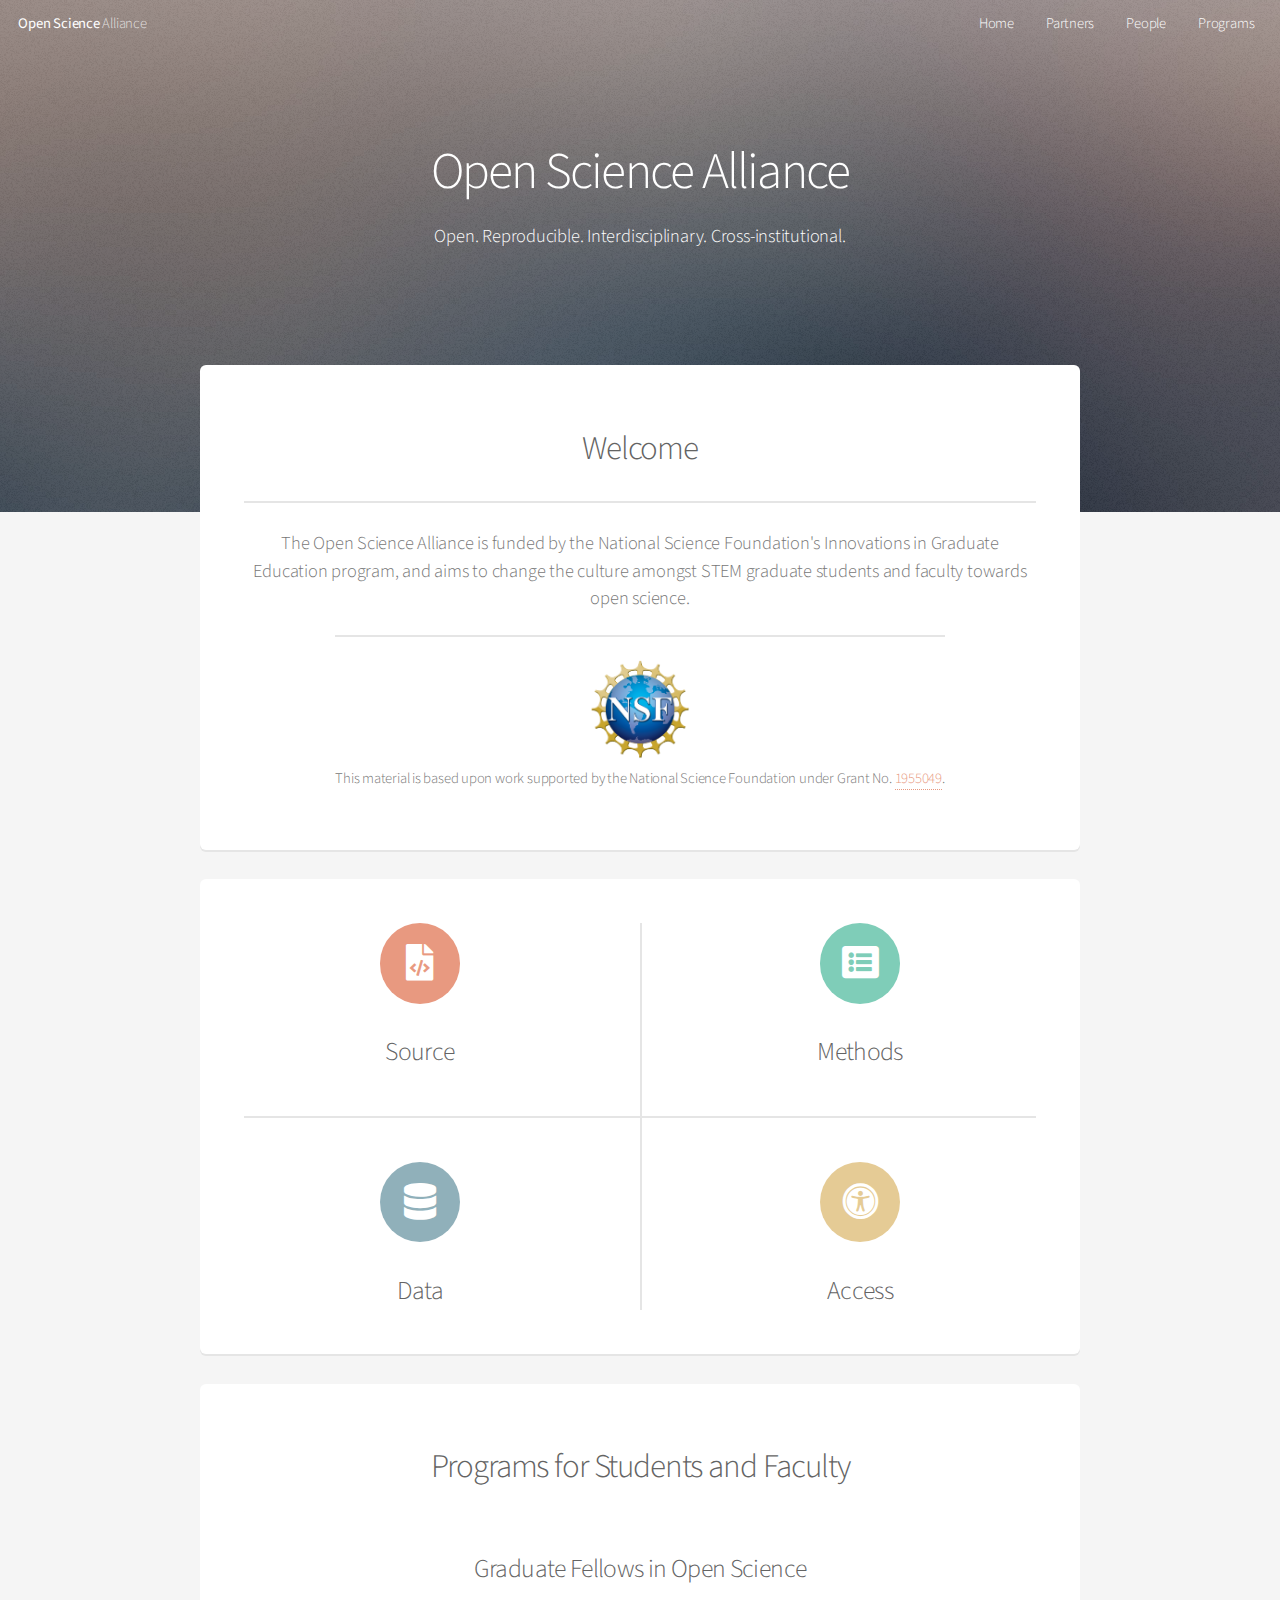
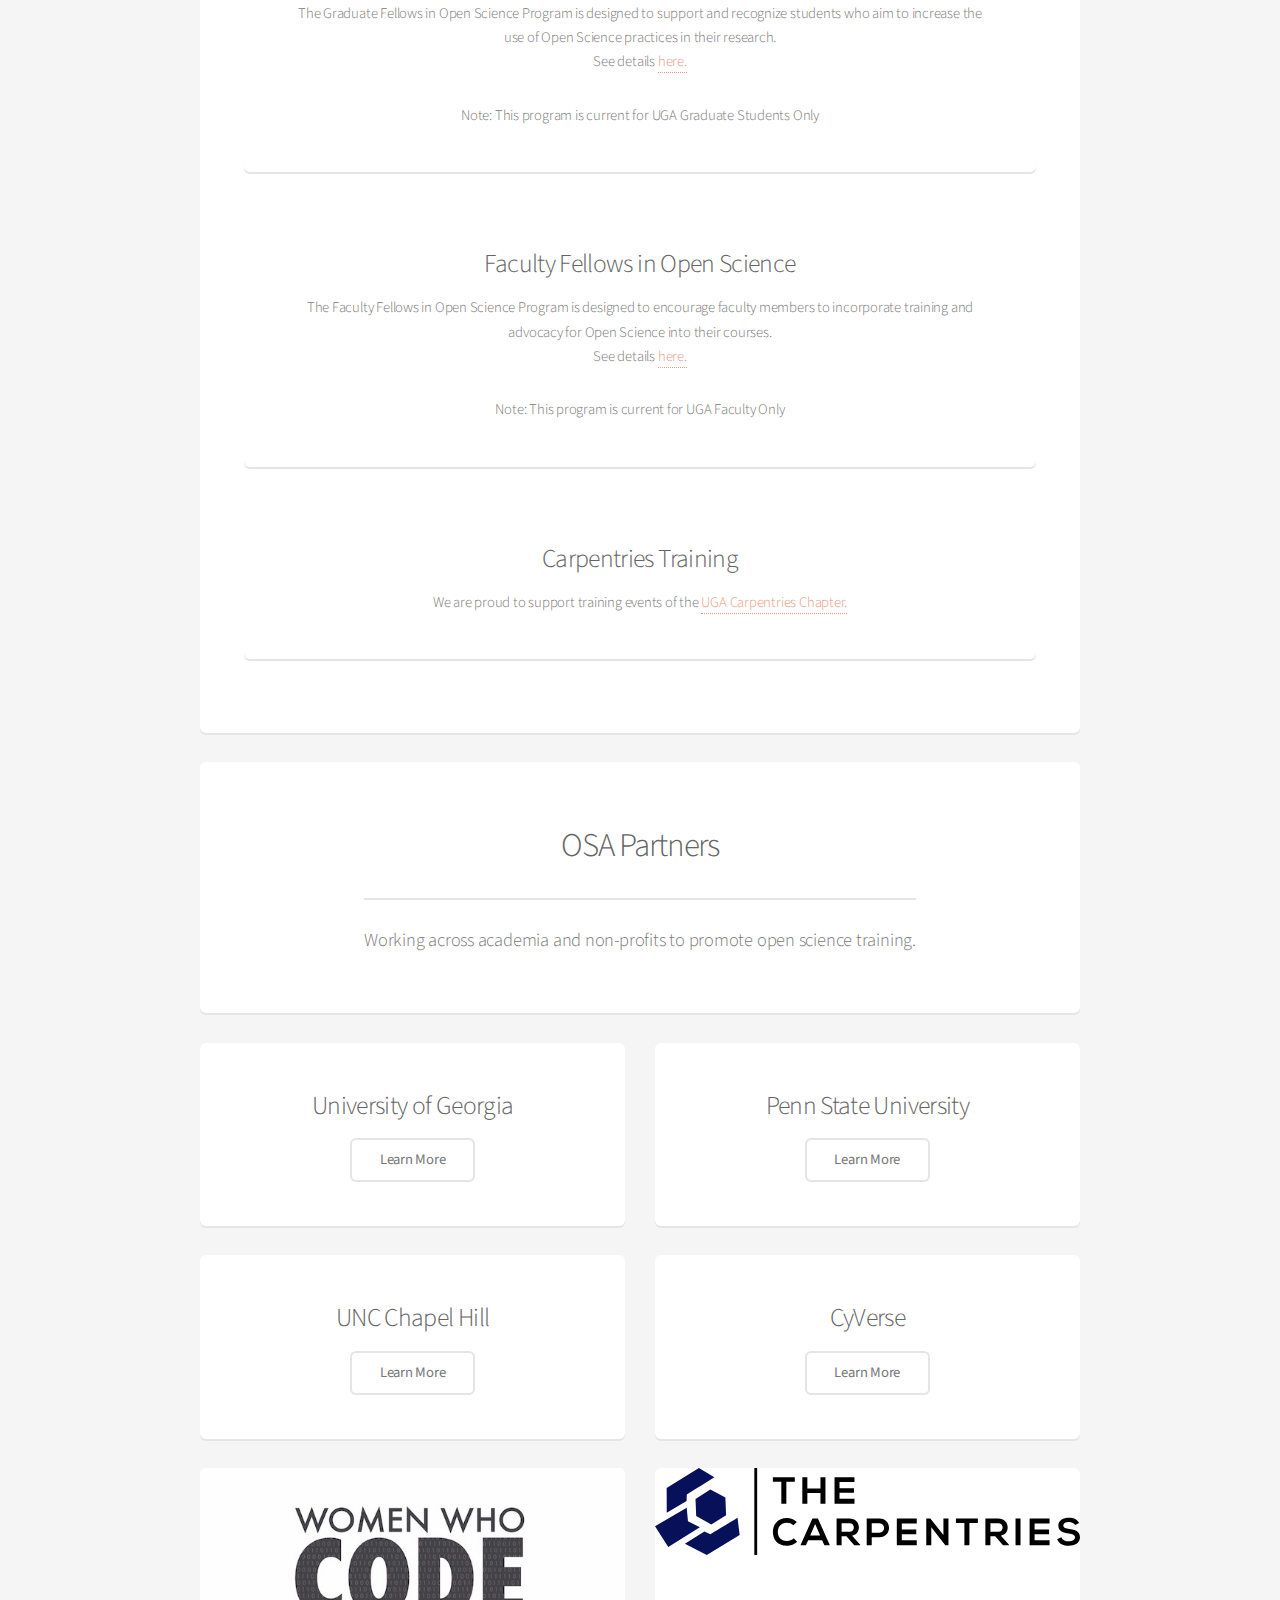
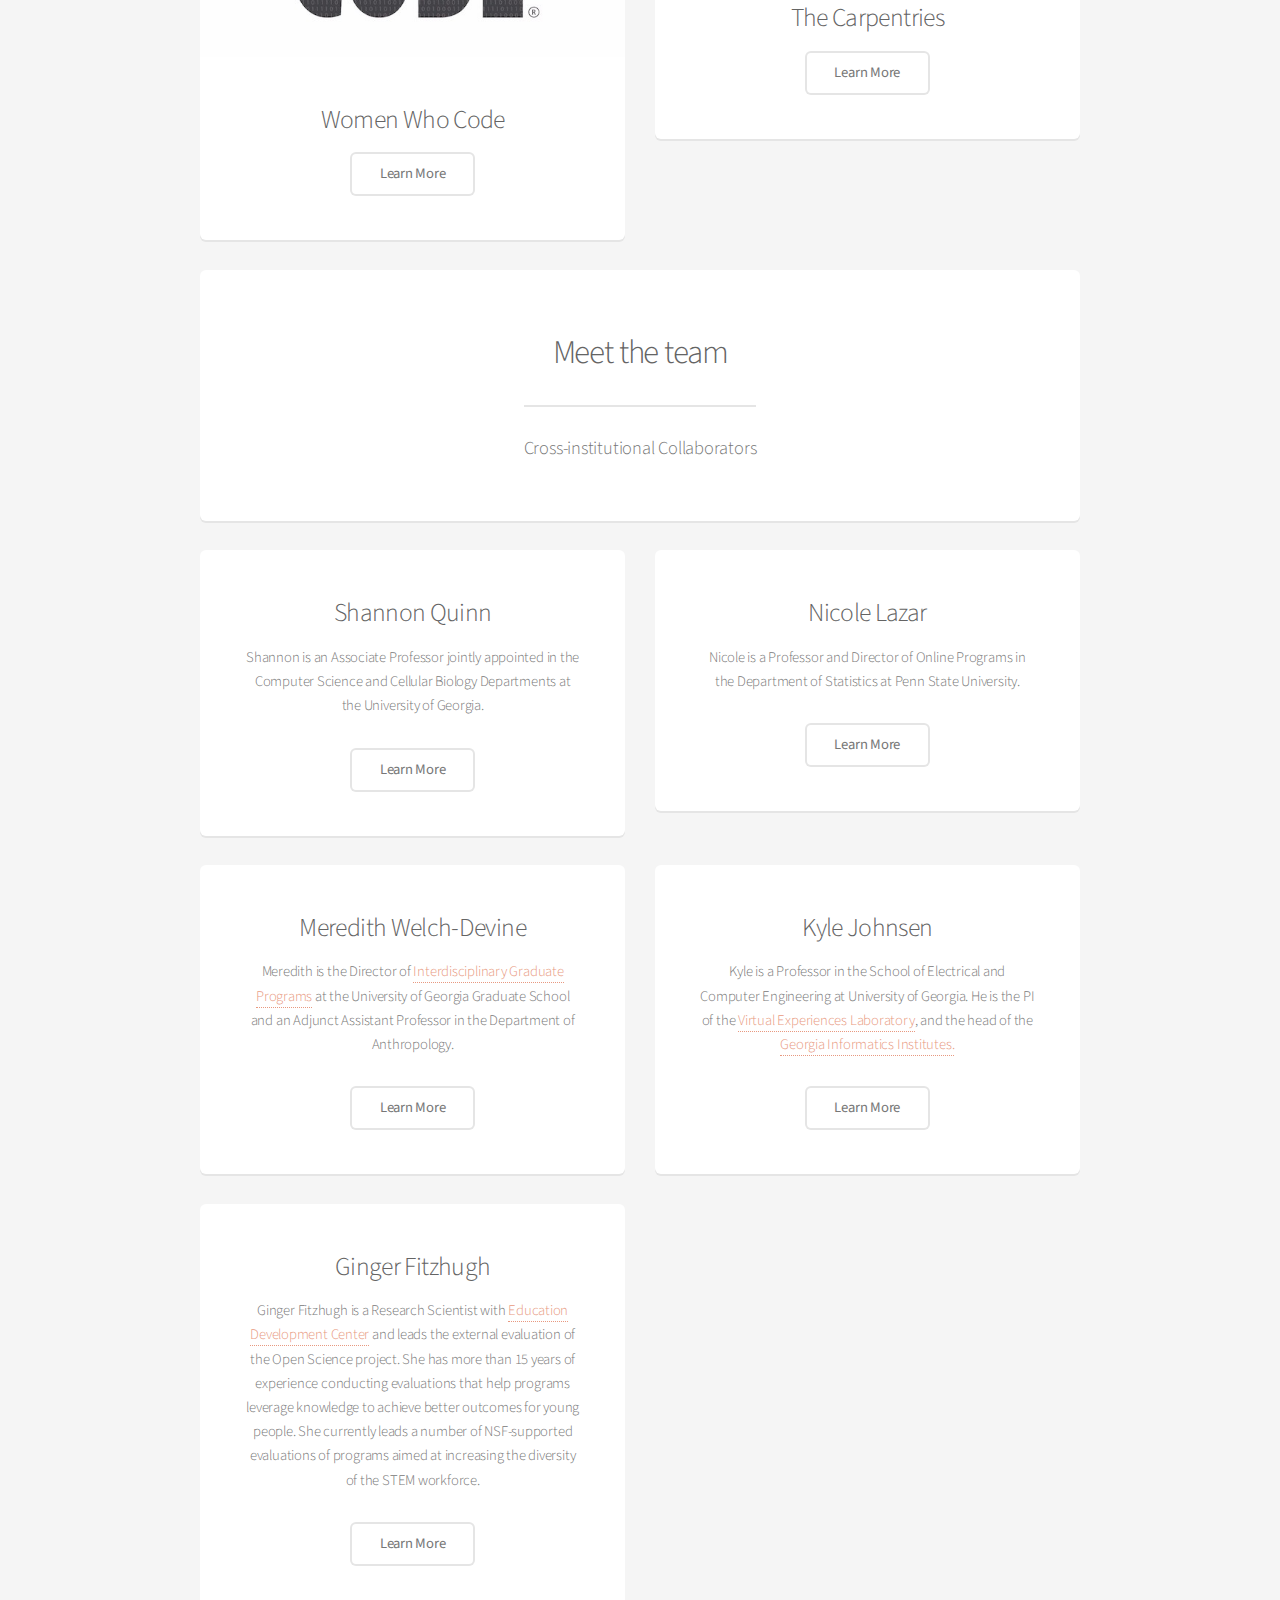
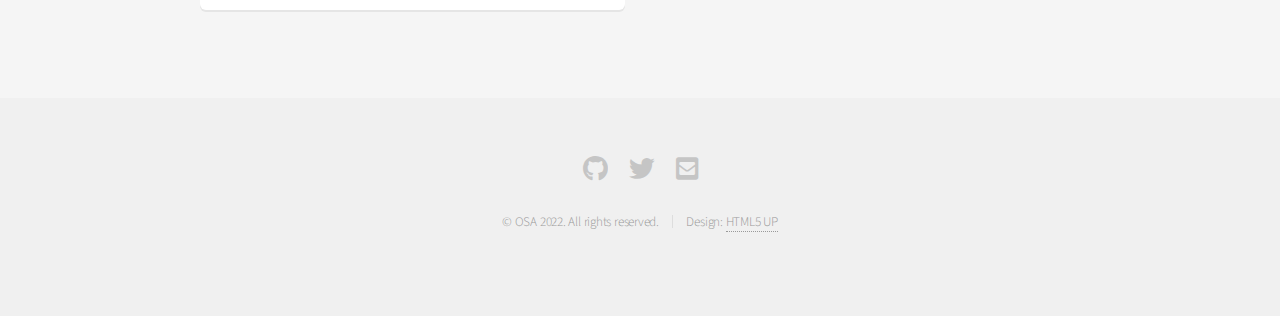
==== index.html @ 141bfe28 "updated website to make it ready for program release" ====
<!DOCTYPE HTML>
<!--
	Alpha by HTML5 UP
	html5up.net | @ajlkn
	Free for personal and commercial use under the CCA 3.0 license (html5up.net/license)
-->
<html>
	<head>
		<title>Open Science Alliance</title>
		<meta charset="utf-8" />
		<meta name="viewport" content="width=device-width, initial-scale=1, user-scalable=no" />
		<link rel="stylesheet" href="assets/css/main.css" />
	</head>
	<body class="landing is-preload">
		<div id="page-wrapper">

			<!-- Header -->
				<header id="header" class="alt">
					<h1><a href="index.html">Open Science</a> Alliance</h1>
					<nav id="nav">
						<ul>
							<li><a href="#header">Home</a></li>
							<li><a href="#partners">Partners</a></li>
							<li><a href="#people">People</a></li>
							<li><a href="#programs">Programs</a></li>
							<!--
							<li>
								<a href="#" class="icon solid fa-angle-down">Layouts</a>
								<ul>
									<li><a href="generic.html">Generic</a></li>
									<li><a href="contact.html">Contact</a></li>
									<li><a href="elements.html">Elements</a></li>
									<li>
										<a href="#">Submenu</a>
										<ul>
											<li><a href="#">Option One</a></li>
											<li><a href="#">Option Two</a></li>
											<li><a href="#">Option Three</a></li>
											<li><a href="#">Option Four</a></li>
										</ul>
									</li>
								</ul>
							</li>
							-->
							<!-- <li><a href="join-us.html" class="button">Sign Up!</a></li> -->
						</ul>
					</nav>
				</header>

			<!-- Banner -->
				<section id="banner">
					<h2>Open Science Alliance</h2>
					<p>Open. Reproducible. Interdisciplinary. Cross-institutional.</p>
					 <!-- <ul class="actions special"> -->
						<!-- <li><a href="#" class="button primary">Sign Up</a></li> -->
						<!-- <li><a href="about.html" class="button">Learn More</a></li> -->
					<!-- </ul> --> 
				</section>

			<!-- Main -->
				<section id="main" class="container">

					<section class="box special">
						<header class="major">
							<h2>Welcome
							</h2>
							<p>The Open Science Alliance is funded by the National Science Foundation's Innovations in Graduate Education program, and aims to change the culture amongst STEM graduate students and faculty towards open science.</p>
							<p><img src="images/partners/nsf.png" height="100"/><br/>This material is based upon work supported by the National Science Foundation under Grant No. <a href="https://www.nsf.gov/awardsearch/showAward?AWD_ID=1955049">1955049</a>.</p>
						</header>
						<!-- <span class="image featured"><img src="images/pic01.jpg" alt="" /></span> -->
					</section>

					<section class="box special features">
						<div class="features-row">
							<section>
								<span class="icon solid major fa-file-code accent2"></span>
								<h3>Source</h3>
								<!-- <p>Integer volutpat ante et accumsan commophasellus sed aliquam feugiat lorem aliquet ut enim rutrum phasellus iaculis accumsan dolore magna aliquam veroeros.</p> -->
							</section>
							<section>
								<span class="icon solid major fa-list-alt accent3"></span>
								<h3>Methods</h3>
								<!-- <p>Integer volutpat ante et accumsan commophasellus sed aliquam feugiat lorem aliquet ut enim rutrum phasellus iaculis accumsan dolore magna aliquam veroeros.</p> -->
							</section>
						</div>
						<div class="features-row">
							<section>
								<span class="icon solid major fa-database accent4"></span>
								<h3>Data</h3>
								<!-- <p>Integer volutpat ante et accumsan commophasellus sed aliquam feugiat lorem aliquet ut enim rutrum phasellus iaculis accumsan dolore magna aliquam veroeros.</p> -->
							</section>
							<section>
								<span class="icon solid major fa-universal-access accent5"></span>
								<h3>Access</h3>
								<!-- <p>Integer volutpat ante et accumsan commophasellus sed aliquam feugiat lorem aliquet ut enim rutrum phasellus iaculis accumsan dolore magna aliquam veroeros.</p> -->
							</section>
						</div>
					</section>

					<section id="programs" class="box special">
						<header class="major">
							<h2>Programs for Students and Faculty</h2>
							
						</header>

						<div class="row">
							<div class="col-12 col-12-narrower">
								<section class="box special">
									<h3>Graduate Fellows in Open Science</h3>
									<p>The Graduate Fellows in Open Science Program is designed to support and recognize students who aim to increase the use of Open Science practices in their research.<br>
									See details <a href="docs/grad_fellows.pdf">here.</a></p>
									<p>Note: This program is current for UGA Graduate Students Only</p>
								</section>
							</div>
							<div class="col-12 col-12-narrower">
								<section class="box special">
									<h3>Faculty Fellows in Open Science</h3>
									<p>The Faculty Fellows in Open Science Program is designed to encourage faculty members to incorporate training and advocacy for Open Science into their courses.<br>
									See details <a href="docs/faculty_fellows.pdf">here.</a></p>
									<p>Note: This program is current for UGA Faculty Only</p>
								</section>
							</div>
							<div class="col-12 col-12-narrower">
								<section class="box special">
									<h3>Carpentries Training</h3>
									<p>We are proud to support training events of the <a href="https://uga-carpentries.github.io/">UGA Carpentries Chapter.</a></p>
								</section>
							</div>
						</div>
					</section>

					

					<section id="partners" class="box special">
						<header class="major">
							<h2>OSA Partners</h2>
							<p>Working across academia and non-profits to promote open science training.</p>
						</header>
					</section>

					

					<div class="row">
						<div class="col-6 col-12-narrower">

							<section class="box special">
								<span class="image featured"><img src="images/partners/uga.jpg" alt="" /></span>
								<h3>University of Georgia</h3>
								<!-- <p>Integer volutpat ante et accumsan commophasellus sed aliquam feugiat lorem aliquet ut enim rutrum phasellus iaculis accumsan dolore magna aliquam veroeros.</p> -->
								<ul class="actions special">
									<li><a href="https://uga.edu" class="button alt">Learn More</a></li>
								</ul>
							</section>

						</div>
						<div class="col-6 col-12-narrower">

							<section class="box special">
								<span class="image featured"><img src="images/partners/psu.jpg" alt="" /></span>
								<h3>Penn State University</h3>
								<!-- <p>Integer volutpat ante et accumsan commophasellus sed aliquam feugiat lorem aliquet ut enim rutrum phasellus iaculis accumsan dolore magna aliquam veroeros.</p> -->
								<ul class="actions special">
									<li><a href="https://psu.edu" class="button alt">Learn More</a></li>
								</ul>
							</section>

						</div>
					</div>

					<div class="row">
						<div class="col-6 col-12-narrower">

							<section class="box special">
								<span class="image featured"><img src="images/partners/unc.jpg" alt="" /></span>
								<h3>UNC Chapel Hill</h3>
								<!-- <p>Integer volutpat ante et accumsan commophasellus sed aliquam feugiat lorem aliquet ut enim rutrum phasellus iaculis accumsan dolore magna aliquam veroeros.</p> -->
								<ul class="actions special">
									<li><a href="https://unc.edu" class="button alt">Learn More</a></li>
								</ul>
							</section>

						</div>
						<div class="col-6 col-12-narrower">

							<section class="box special">
								<span class="image featured"><img src="images/partners/cyverse.png" alt="" /></span>
								<h3>CyVerse</h3>
								<!-- <p>Integer volutpat ante et accumsan commophasellus sed aliquam feugiat lorem aliquet ut enim rutrum phasellus iaculis accumsan dolore magna aliquam veroeros.</p> -->
								<ul class="actions special">
									<li><a href="https://cyverse.org" class="button alt">Learn More</a></li>
								</ul>
							</section>

						</div>
					</div>

					<div class="row">
						<div class="col-6 col-12-narrower">

							<section class="box special">
								<span class="image featured"><img src="images/partners/wwc.jpg" alt="" /></span>
								<h3>Women Who Code</h3>
								<!-- <p>Integer volutpat ante et accumsan commophasellus sed aliquam feugiat lorem aliquet ut enim rutrum phasellus iaculis accumsan dolore magna aliquam veroeros.</p> -->
								<ul class="actions special">
									<li><a href="https://womenwhocode.com" class="button alt">Learn More</a></li>
								</ul>
							</section>

						</div>
						<div class="col-6 col-12-narrower">

							<section class="box special">
								<span class="image featured"><img src="images/partners/carpentries.svg" alt="" /></span>
								<h3>The Carpentries</h3>
								<!-- <p>Integer volutpat ante et accumsan commophasellus sed aliquam feugiat lorem aliquet ut enim rutrum phasellus iaculis accumsan dolore magna aliquam veroeros.</p> -->
								<ul class="actions special">
									<li><a href="https://carpentries.org" class="button alt">Learn More</a></li>
								</ul>
							</section>

						</div>
						<!-- <div class="col-6 col-12-narrower">

							<section class="box special">
								<span class="image featured"><img src="images/partners/cyverse.png" alt="" /></span>
								<h3>CyVerse</h3>
								<p>Integer volutpat ante et accumsan commophasellus sed aliquam feugiat lorem aliquet ut enim rutrum phasellus iaculis accumsan dolore magna aliquam veroeros.</p>
								<ul class="actions special">
									<li><a href="#" class="button alt">Learn More</a></li>
								</ul>
							</section>

						</div> -->
					</div>


					<section id="people" class="box special">
						<header class="major">
							<h2>Meet the team</h2>
							<p>Cross-institutional Collaborators</p>
						</header>
					</section>

					<div class="row">
						<div class="col-6 col-12-narrower">

							<section class="box special">
								<span class="image featured"><img src="images/team/shannon_quinn1.jpg" alt="" /></span>
								<h3>Shannon Quinn</h3>
								<p>Shannon is an Associate Professor jointly appointed in the Computer Science and Cellular Biology Departments at the University of Georgia.</p>
								<ul class="actions special">
									<li><a href="https://quinngroup.github.io/" class="button alt">Learn More</a></li>
								</ul>
							</section>

						</div>
						<div class="col-6 col-12-narrower">

							<section class="box special">
								<span class="image featured"><img src="images/team/nicole_lazar.jpg" alt="" /></span>
								<h3>Nicole Lazar</h3>
								<p>Nicole is a Professor and Director of Online Programs in the Department of Statistics at Penn State University.</p>
								<ul class="actions special">
									<li><a href="https://science.psu.edu/stat/people/nfl5182" class="button alt">Learn More</a></li>
								</ul>
							</section>

						</div>
					</div>
					<div class="row">
						<div class="col-6 col-12-narrower">

							<section class="box special">
								<span class="image featured"><img src="images/team/meredith_welch-devine.jpg" alt="" /></span>
								<h3>Meredith Welch-Devine</h3>
								<p>Meredith is the Director of <a href="https://grad.uga.edu/index.php/prospective-students/degree/interdisciplinary-graduate-programs/">Interdisciplinary Graduate Programs</a> at the University of Georgia Graduate School and an Adjunct Assistant Professor in the Department of Anthropology. </p>
								<ul class="actions special">
									<li><a href="http://www.meredithwelchdevine.com/" class="button alt">Learn More</a></li>
								</ul>
							</section>

						</div>
						<div class="col-6 col-12-narrower">

							<section class="box special">
								<span class="image featured"><img src="images/team/kyle_johnsen.jpg" alt="" /></span>
								<h3>Kyle Johnsen</h3>
								<p>Kyle is a Professor in the School of Electrical and Computer Engineering at University of Georgia. He is the PI of the <a href = "https://vel.engr.uga.edu">Virtual Experiences Laboratory</a>, and the head of the <a href="https://gii.uga.edu">Georgia Informatics Institutes.</a></p>
								<ul class="actions special">
									<li><a href="https://www.engineering.uga.edu/people/profile/kyle-johnsen-ph.d" class="button alt">Learn More</a></li>
								</ul>
							</section>

						</div>

					</div>
					<div class="row">
						
						<div class="col-6 col-12-narrower">

							<section class="box special">
								<span class="image featured"><img src="images/team/Ginger_Fitzhugh_2019.jpg" alt="" /></span>
								<h3>Ginger Fitzhugh</h3>
								<p>Ginger Fitzhugh is a Research Scientist with <a href ="https://www.edc.org/">Education Development Center</a> and leads the external evaluation of the Open Science project. She has more than 15 years of experience conducting evaluations that help programs leverage knowledge to achieve better outcomes for young people. She currently leads a number of NSF-supported evaluations of programs aimed at increasing the diversity of the STEM workforce. </p>
								<ul class="actions special">
									<li><a href="https://www.edc.org/staff/virginia-fitzhugh" class="button alt">Learn More</a></li>
								</ul>
							</section>

						</div>
					</div>


				</section>

			<!-- CTA -->
				<!-- <section id="cta">

					<h2>Sign up for beta access</h2>
					<p>Blandit varius ut praesent nascetur eu penatibus nisi risus faucibus nunc.</p>

					<form>
						<div class="row gtr-50 gtr-uniform">
							<div class="col-8 col-12-mobilep">
								<input type="email" name="email" id="email" placeholder="Email Address" />
							</div>
							<div class="col-4 col-12-mobilep">
								<input type="submit" value="Sign Up" class="fit" />
							</div>
						</div>
					</form>

				</section> -->

			<!-- Footer -->
				<footer id="footer">
					<ul class="icons">
						<!-- <li><a href="#" class="icon brands fa-discord"><span class="label">Discord</span></a></li> -->
						<li><a href="https://github.com/openscialliance" class="icon brands fa-github"><span class="label">Github</span></a></li>
						<li><a href="https://twitter.com/SpectralFilter" class="icon brands fa-twitter"><span class="label">Twitter</span></a></li>
						<li><a href="mailto:squinn@cs.uga.edu?Subject=OSA" class="icon solid fa-envelope-square"><span class="label">Email</span></a></li>
					</ul>
					<ul class="copyright">
						<li>&copy; OSA 2022. All rights reserved.</li><li>Design: <a href="http://html5up.net">HTML5 UP</a></li>
					</ul>
				</footer>

		</div>

		<!-- Scripts -->
			<script src="assets/js/jquery.min.js"></script>
			<script src="assets/js/jquery.dropotron.min.js"></script>
			<script src="assets/js/jquery.scrollex.min.js"></script>
			<script src="assets/js/browser.min.js"></script>
			<script src="assets/js/breakpoints.min.js"></script>
			<script src="assets/js/util.js"></script>
			<script src="assets/js/main.js"></script>

	</body>
</html>
---- assets/css/main.css ----
@import url("fontawesome-all.min.css");
@import url("https://fonts.googleapis.com/css?family=Source+Sans+Pro:300,400,300italic,400italic");

/*
	Alpha by HTML5 UP
	html5up.net | @ajlkn
	Free for personal and commercial use under the CCA 3.0 license (html5up.net/license)
*/

/* Reset */

/* Based on meyerweb.com/eric/tools/css/reset (v2.0 | 20110126 | License: public domain) */

	html, body, div, span, applet, object,
	iframe, h1, h2, h3, h4, h5, h6, p, blockquote,
	pre, a, abbr, acronym, address, big, cite,
	code, del, dfn, em, img, ins, kbd, q, s, samp,
	small, strike, strong, sub, sup, tt, var, b,
	u, i, center, dl, dt, dd, ol, ul, li, fieldset,
	form, label, legend, table, caption, tbody,
	tfoot, thead, tr, th, td, article, aside,
	canvas, details, embed, figure, figcaption,
	footer, header, hgroup, menu, nav, output, ruby,
	section, summary, time, mark, audio, video {
		margin: 0;
		padding: 0;
		border: 0;
		font-size: 100%;
		font: inherit;
		vertical-align: baseline;
	}

	article, aside, details, figcaption, figure,
	footer, header, hgroup, menu, nav, section {
		display: block;
	}

	body {
		line-height: 1;
	}

	ol, ul {
		list-style: none;
	}

	blockquote, q {
		quotes: none;
	}

		blockquote:before, blockquote:after, q:before, q:after {
			content: '';
			content: none;
		}

	table {
		border-collapse: collapse;
		border-spacing: 0;
	}

	body {
		-webkit-text-size-adjust: none;
	}

	mark {
		background-color: transparent;
		color: inherit;
	}

	input::-moz-focus-inner {
		border: 0;
		padding: 0;
	}

	input, select, textarea {
		-moz-appearance: none;
		-webkit-appearance: none;
		-ms-appearance: none;
		appearance: none;
	}

/* Basic */

	@-ms-viewport {
		width: device-width;
	}

	body {
		-ms-overflow-style: scrollbar;
	}

	@media screen and (max-width: 480px) {

		html, body {
			min-width: 320px;
		}

	}

	html {
		box-sizing: border-box;
	}

	*, *:before, *:after {
		box-sizing: inherit;
	}

	body {
		background: #f5f5f5;
	}

	body, input, select, textarea {
		color: #777;
		font-family: "Source Sans Pro", sans-serif;
		font-size: 16pt;
		font-weight: 300;
		line-height: 1.65em;
		letter-spacing: -0.015em;
	}

	a {
		-moz-transition: color 0.2s ease-in-out, border-bottom-color 0.2s ease-in-out;
		-webkit-transition: color 0.2s ease-in-out, border-bottom-color 0.2s ease-in-out;
		-ms-transition: color 0.2s ease-in-out, border-bottom-color 0.2s ease-in-out;
		transition: color 0.2s ease-in-out, border-bottom-color 0.2s ease-in-out;
		border-bottom: dotted 1px;
		color: #e89980;
		text-decoration: none;
	}

		a:hover {
			border-bottom-color: transparent;
		}

	strong, b {
		color: #646464;
		font-weight: 400;
	}

	em, i {
		font-style: italic;
	}

	p {
		margin: 0 0 2em 0;
	}

	h1, h2, h3, h4, h5, h6 {
		color: #646464;
		font-weight: 300;
		line-height: 1em;
		margin: 0 0 0.5em 0;
	}

		h1 a, h2 a, h3 a, h4 a, h5 a, h6 a {
			color: inherit;
			text-decoration: none;
		}

	h2 {
		font-size: 2.25em;
		line-height: 1.5em;
		letter-spacing: -0.035em;
	}

	h3 {
		font-size: 1.75em;
		line-height: 1.5em;
		letter-spacing: -0.025em;
	}

	h4 {
		font-size: 1.1em;
		line-height: 1.5em;
		letter-spacing: 0;
	}

	h5 {
		font-size: 0.9em;
		line-height: 1.5em;
		letter-spacing: 0;
	}

	h6 {
		font-size: 0.7em;
		line-height: 1.5em;
		letter-spacing: 0;
	}

	sub {
		font-size: 0.8em;
		position: relative;
		top: 0.5em;
	}

	sup {
		font-size: 0.8em;
		position: relative;
		top: -0.5em;
	}

	hr {
		border: 0;
		border-bottom: solid 2px #e5e5e5;
		margin: 2em 0;
	}

		hr.major {
			margin: 3em 0;
		}

	blockquote {
		border-left: solid 4px #e5e5e5;
		font-style: italic;
		margin: 0 0 2em 0;
		padding: 0.5em 0 0.5em 2em;
	}

	pre {
		-webkit-overflow-scrolling: touch;
		background: #f8f8f8;
		border-radius: 6px;
		border: solid 1px #e5e5e5;
		font-family: monospace;
		font-size: 0.9em;
		line-height: 1.75em;
		margin: 0 0 2em 0;
		overflow-x: auto;
		padding: 1em 1.5em;
	}

	code {
		background: #f8f8f8;
		border-radius: 6px;
		border: solid 1px #e5e5e5;
		font-family: monospace;
		font-size: 0.9em;
		margin: 0 0.25em;
		padding: 0.25em 0.65em;
	}

	.align-left {
		text-align: left;
	}

	.align-center {
		text-align: center;
	}

	.align-right {
		text-align: right;
	}

/* Row */

	.row {
		display: flex;
		flex-wrap: wrap;
		box-sizing: border-box;
		align-items: stretch;
	}

		.row > * {
			box-sizing: border-box;
		}

		.row.gtr-uniform > * > :last-child {
			margin-bottom: 0;
		}

		.row.aln-left {
			justify-content: flex-start;
		}

		.row.aln-center {
			justify-content: center;
		}

		.row.aln-right {
			justify-content: flex-end;
		}

		.row.aln-top {
			align-items: flex-start;
		}

		.row.aln-middle {
			align-items: center;
		}

		.row.aln-bottom {
			align-items: flex-end;
		}

		.row > .imp {
			order: -1;
		}

		.row > .col-1 {
			width: 8.33333%;
		}

		.row > .off-1 {
			margin-left: 8.33333%;
		}

		.row > .col-2 {
			width: 16.66667%;
		}

		.row > .off-2 {
			margin-left: 16.66667%;
		}

		.row > .col-3 {
			width: 25%;
		}

		.row > .off-3 {
			margin-left: 25%;
		}

		.row > .col-4 {
			width: 33.33333%;
		}

		.row > .off-4 {
			margin-left: 33.33333%;
		}

		.row > .col-5 {
			width: 41.66667%;
		}

		.row > .off-5 {
			margin-left: 41.66667%;
		}

		.row > .col-6 {
			width: 50%;
		}

		.row > .off-6 {
			margin-left: 50%;
		}

		.row > .col-7 {
			width: 58.33333%;
		}

		.row > .off-7 {
			margin-left: 58.33333%;
		}

		.row > .col-8 {
			width: 66.66667%;
		}

		.row > .off-8 {
			margin-left: 66.66667%;
		}

		.row > .col-9 {
			width: 75%;
		}

		.row > .off-9 {
			margin-left: 75%;
		}

		.row > .col-10 {
			width: 83.33333%;
		}

		.row > .off-10 {
			margin-left: 83.33333%;
		}

		.row > .col-11 {
			width: 91.66667%;
		}

		.row > .off-11 {
			margin-left: 91.66667%;
		}

		.row > .col-12 {
			width: 100%;
		}

		.row > .off-12 {
			margin-left: 100%;
		}

		.row.gtr-0 {
			margin-top: 0;
			margin-left: 0em;
		}

			.row.gtr-0 > * {
				padding: 0 0 0 0em;
			}

			.row.gtr-0.gtr-uniform {
				margin-top: 0em;
			}

				.row.gtr-0.gtr-uniform > * {
					padding-top: 0em;
				}

		.row.gtr-25 {
			margin-top: 0;
			margin-left: -0.5em;
		}

			.row.gtr-25 > * {
				padding: 0 0 0 0.5em;
			}

			.row.gtr-25.gtr-uniform {
				margin-top: -0.5em;
			}

				.row.gtr-25.gtr-uniform > * {
					padding-top: 0.5em;
				}

		.row.gtr-50 {
			margin-top: 0;
			margin-left: -1em;
		}

			.row.gtr-50 > * {
				padding: 0 0 0 1em;
			}

			.row.gtr-50.gtr-uniform {
				margin-top: -1em;
			}

				.row.gtr-50.gtr-uniform > * {
					padding-top: 1em;
				}

		.row {
			margin-top: 0;
			margin-left: -2em;
		}

			.row > * {
				padding: 0 0 0 2em;
			}

			.row.gtr-uniform {
				margin-top: -2em;
			}

				.row.gtr-uniform > * {
					padding-top: 2em;
				}

		.row.gtr-150 {
			margin-top: 0;
			margin-left: -3em;
		}

			.row.gtr-150 > * {
				padding: 0 0 0 3em;
			}

			.row.gtr-150.gtr-uniform {
				margin-top: -3em;
			}

				.row.gtr-150.gtr-uniform > * {
					padding-top: 3em;
				}

		.row.gtr-200 {
			margin-top: 0;
			margin-left: -4em;
		}

			.row.gtr-200 > * {
				padding: 0 0 0 4em;
			}

			.row.gtr-200.gtr-uniform {
				margin-top: -4em;
			}

				.row.gtr-200.gtr-uniform > * {
					padding-top: 4em;
				}

		@media screen and (max-width: 1680px) {

			.row {
				display: flex;
				flex-wrap: wrap;
				box-sizing: border-box;
				align-items: stretch;
			}

				.row > * {
					box-sizing: border-box;
				}

				.row.gtr-uniform > * > :last-child {
					margin-bottom: 0;
				}

				.row.aln-left {
					justify-content: flex-start;
				}

				.row.aln-center {
					justify-content: center;
				}

				.row.aln-right {
					justify-content: flex-end;
				}

				.row.aln-top {
					align-items: flex-start;
				}

				.row.aln-middle {
					align-items: center;
				}

				.row.aln-bottom {
					align-items: flex-end;
				}

				.row > .imp-wide {
					order: -1;
				}

				.row > .col-1-wide {
					width: 8.33333%;
				}

				.row > .off-1-wide {
					margin-left: 8.33333%;
				}

				.row > .col-2-wide {
					width: 16.66667%;
				}

				.row > .off-2-wide {
					margin-left: 16.66667%;
				}

				.row > .col-3-wide {
					width: 25%;
				}

				.row > .off-3-wide {
					margin-left: 25%;
				}

				.row > .col-4-wide {
					width: 33.33333%;
				}

				.row > .off-4-wide {
					margin-left: 33.33333%;
				}

				.row > .col-5-wide {
					width: 41.66667%;
				}

				.row > .off-5-wide {
					margin-left: 41.66667%;
				}

				.row > .col-6-wide {
					width: 50%;
				}

				.row > .off-6-wide {
					margin-left: 50%;
				}

				.row > .col-7-wide {
					width: 58.33333%;
				}

				.row > .off-7-wide {
					margin-left: 58.33333%;
				}

				.row > .col-8-wide {
					width: 66.66667%;
				}

				.row > .off-8-wide {
					margin-left: 66.66667%;
				}

				.row > .col-9-wide {
					width: 75%;
				}

				.row > .off-9-wide {
					margin-left: 75%;
				}

				.row > .col-10-wide {
					width: 83.33333%;
				}

				.row > .off-10-wide {
					margin-left: 83.33333%;
				}

				.row > .col-11-wide {
					width: 91.66667%;
				}

				.row > .off-11-wide {
					margin-left: 91.66667%;
				}

				.row > .col-12-wide {
					width: 100%;
				}

				.row > .off-12-wide {
					margin-left: 100%;
				}

				.row.gtr-0 {
					margin-top: 0;
					margin-left: 0em;
				}

					.row.gtr-0 > * {
						padding: 0 0 0 0em;
					}

					.row.gtr-0.gtr-uniform {
						margin-top: 0em;
					}

						.row.gtr-0.gtr-uniform > * {
							padding-top: 0em;
						}

				.row.gtr-25 {
					margin-top: 0;
					margin-left: -0.5em;
				}

					.row.gtr-25 > * {
						padding: 0 0 0 0.5em;
					}

					.row.gtr-25.gtr-uniform {
						margin-top: -0.5em;
					}

						.row.gtr-25.gtr-uniform > * {
							padding-top: 0.5em;
						}

				.row.gtr-50 {
					margin-top: 0;
					margin-left: -1em;
				}

					.row.gtr-50 > * {
						padding: 0 0 0 1em;
					}

					.row.gtr-50.gtr-uniform {
						margin-top: -1em;
					}

						.row.gtr-50.gtr-uniform > * {
							padding-top: 1em;
						}

				.row {
					margin-top: 0;
					margin-left: -2em;
				}

					.row > * {
						padding: 0 0 0 2em;
					}

					.row.gtr-uniform {
						margin-top: -2em;
					}

						.row.gtr-uniform > * {
							padding-top: 2em;
						}

				.row.gtr-150 {
					margin-top: 0;
					margin-left: -3em;
				}

					.row.gtr-150 > * {
						padding: 0 0 0 3em;
					}

					.row.gtr-150.gtr-uniform {
						margin-top: -3em;
					}

						.row.gtr-150.gtr-uniform > * {
							padding-top: 3em;
						}

				.row.gtr-200 {
					margin-top: 0;
					margin-left: -4em;
				}

					.row.gtr-200 > * {
						padding: 0 0 0 4em;
					}

					.row.gtr-200.gtr-uniform {
						margin-top: -4em;
					}

						.row.gtr-200.gtr-uniform > * {
							padding-top: 4em;
						}

		}

		@media screen and (max-width: 1280px) {

			.row {
				display: flex;
				flex-wrap: wrap;
				box-sizing: border-box;
				align-items: stretch;
			}

				.row > * {
					box-sizing: border-box;
				}

				.row.gtr-uniform > * > :last-child {
					margin-bottom: 0;
				}

				.row.aln-left {
					justify-content: flex-start;
				}

				.row.aln-center {
					justify-content: center;
				}

				.row.aln-right {
					justify-content: flex-end;
				}

				.row.aln-top {
					align-items: flex-start;
				}

				.row.aln-middle {
					align-items: center;
				}

				.row.aln-bottom {
					align-items: flex-end;
				}

				.row > .imp-normal {
					order: -1;
				}

				.row > .col-1-normal {
					width: 8.33333%;
				}

				.row > .off-1-normal {
					margin-left: 8.33333%;
				}

				.row > .col-2-normal {
					width: 16.66667%;
				}

				.row > .off-2-normal {
					margin-left: 16.66667%;
				}

				.row > .col-3-normal {
					width: 25%;
				}

				.row > .off-3-normal {
					margin-left: 25%;
				}

				.row > .col-4-normal {
					width: 33.33333%;
				}

				.row > .off-4-normal {
					margin-left: 33.33333%;
				}

				.row > .col-5-normal {
					width: 41.66667%;
				}

				.row > .off-5-normal {
					margin-left: 41.66667%;
				}

				.row > .col-6-normal {
					width: 50%;
				}

				.row > .off-6-normal {
					margin-left: 50%;
				}

				.row > .col-7-normal {
					width: 58.33333%;
				}

				.row > .off-7-normal {
					margin-left: 58.33333%;
				}

				.row > .col-8-normal {
					width: 66.66667%;
				}

				.row > .off-8-normal {
					margin-left: 66.66667%;
				}

				.row > .col-9-normal {
					width: 75%;
				}

				.row > .off-9-normal {
					margin-left: 75%;
				}

				.row > .col-10-normal {
					width: 83.33333%;
				}

				.row > .off-10-normal {
					margin-left: 83.33333%;
				}

				.row > .col-11-normal {
					width: 91.66667%;
				}

				.row > .off-11-normal {
					margin-left: 91.66667%;
				}

				.row > .col-12-normal {
					width: 100%;
				}

				.row > .off-12-normal {
					margin-left: 100%;
				}

				.row.gtr-0 {
					margin-top: 0;
					margin-left: 0em;
				}

					.row.gtr-0 > * {
						padding: 0 0 0 0em;
					}

					.row.gtr-0.gtr-uniform {
						margin-top: 0em;
					}

						.row.gtr-0.gtr-uniform > * {
							padding-top: 0em;
						}

				.row.gtr-25 {
					margin-top: 0;
					margin-left: -0.5em;
				}

					.row.gtr-25 > * {
						padding: 0 0 0 0.5em;
					}

					.row.gtr-25.gtr-uniform {
						margin-top: -0.5em;
					}

						.row.gtr-25.gtr-uniform > * {
							padding-top: 0.5em;
						}

				.row.gtr-50 {
					margin-top: 0;
					margin-left: -1em;
				}

					.row.gtr-50 > * {
						padding: 0 0 0 1em;
					}

					.row.gtr-50.gtr-uniform {
						margin-top: -1em;
					}

						.row.gtr-50.gtr-uniform > * {
							padding-top: 1em;
						}

				.row {
					margin-top: 0;
					margin-left: -2em;
				}

					.row > * {
						padding: 0 0 0 2em;
					}

					.row.gtr-uniform {
						margin-top: -2em;
					}

						.row.gtr-uniform > * {
							padding-top: 2em;
						}

				.row.gtr-150 {
					margin-top: 0;
					margin-left: -3em;
				}

					.row.gtr-150 > * {
						padding: 0 0 0 3em;
					}

					.row.gtr-150.gtr-uniform {
						margin-top: -3em;
					}

						.row.gtr-150.gtr-uniform > * {
							padding-top: 3em;
						}

				.row.gtr-200 {
					margin-top: 0;
					margin-left: -4em;
				}

					.row.gtr-200 > * {
						padding: 0 0 0 4em;
					}

					.row.gtr-200.gtr-uniform {
						margin-top: -4em;
					}

						.row.gtr-200.gtr-uniform > * {
							padding-top: 4em;
						}

		}

		@media screen and (max-width: 980px) {

			.row {
				display: flex;
				flex-wrap: wrap;
				box-sizing: border-box;
				align-items: stretch;
			}

				.row > * {
					box-sizing: border-box;
				}

				.row.gtr-uniform > * > :last-child {
					margin-bottom: 0;
				}

				.row.aln-left {
					justify-content: flex-start;
				}

				.row.aln-center {
					justify-content: center;
				}

				.row.aln-right {
					justify-content: flex-end;
				}

				.row.aln-top {
					align-items: flex-start;
				}

				.row.aln-middle {
					align-items: center;
				}

				.row.aln-bottom {
					align-items: flex-end;
				}

				.row > .imp-narrow {
					order: -1;
				}

				.row > .col-1-narrow {
					width: 8.33333%;
				}

				.row > .off-1-narrow {
					margin-left: 8.33333%;
				}

				.row > .col-2-narrow {
					width: 16.66667%;
				}

				.row > .off-2-narrow {
					margin-left: 16.66667%;
				}

				.row > .col-3-narrow {
					width: 25%;
				}

				.row > .off-3-narrow {
					margin-left: 25%;
				}

				.row > .col-4-narrow {
					width: 33.33333%;
				}

				.row > .off-4-narrow {
					margin-left: 33.33333%;
				}

				.row > .col-5-narrow {
					width: 41.66667%;
				}

				.row > .off-5-narrow {
					margin-left: 41.66667%;
				}

				.row > .col-6-narrow {
					width: 50%;
				}

				.row > .off-6-narrow {
					margin-left: 50%;
				}

				.row > .col-7-narrow {
					width: 58.33333%;
				}

				.row > .off-7-narrow {
					margin-left: 58.33333%;
				}

				.row > .col-8-narrow {
					width: 66.66667%;
				}

				.row > .off-8-narrow {
					margin-left: 66.66667%;
				}

				.row > .col-9-narrow {
					width: 75%;
				}

				.row > .off-9-narrow {
					margin-left: 75%;
				}

				.row > .col-10-narrow {
					width: 83.33333%;
				}

				.row > .off-10-narrow {
					margin-left: 83.33333%;
				}

				.row > .col-11-narrow {
					width: 91.66667%;
				}

				.row > .off-11-narrow {
					margin-left: 91.66667%;
				}

				.row > .col-12-narrow {
					width: 100%;
				}

				.row > .off-12-narrow {
					margin-left: 100%;
				}

				.row.gtr-0 {
					margin-top: 0;
					margin-left: 0em;
				}

					.row.gtr-0 > * {
						padding: 0 0 0 0em;
					}

					.row.gtr-0.gtr-uniform {
						margin-top: 0em;
					}

						.row.gtr-0.gtr-uniform > * {
							padding-top: 0em;
						}

				.row.gtr-25 {
					margin-top: 0;
					margin-left: -0.5em;
				}

					.row.gtr-25 > * {
						padding: 0 0 0 0.5em;
					}

					.row.gtr-25.gtr-uniform {
						margin-top: -0.5em;
					}

						.row.gtr-25.gtr-uniform > * {
							padding-top: 0.5em;
						}

				.row.gtr-50 {
					margin-top: 0;
					margin-left: -1em;
				}

					.row.gtr-50 > * {
						padding: 0 0 0 1em;
					}

					.row.gtr-50.gtr-uniform {
						margin-top: -1em;
					}

						.row.gtr-50.gtr-uniform > * {
							padding-top: 1em;
						}

				.row {
					margin-top: 0;
					margin-left: -2em;
				}

					.row > * {
						padding: 0 0 0 2em;
					}

					.row.gtr-uniform {
						margin-top: -2em;
					}

						.row.gtr-uniform > * {
							padding-top: 2em;
						}

				.row.gtr-150 {
					margin-top: 0;
					margin-left: -3em;
				}

					.row.gtr-150 > * {
						padding: 0 0 0 3em;
					}

					.row.gtr-150.gtr-uniform {
						margin-top: -3em;
					}

						.row.gtr-150.gtr-uniform > * {
							padding-top: 3em;
						}

				.row.gtr-200 {
					margin-top: 0;
					margin-left: -4em;
				}

					.row.gtr-200 > * {
						padding: 0 0 0 4em;
					}

					.row.gtr-200.gtr-uniform {
						margin-top: -4em;
					}

						.row.gtr-200.gtr-uniform > * {
							padding-top: 4em;
						}

		}

		@media screen and (max-width: 840px) {

			.row {
				display: flex;
				flex-wrap: wrap;
				box-sizing: border-box;
				align-items: stretch;
			}

				.row > * {
					box-sizing: border-box;
				}

				.row.gtr-uniform > * > :last-child {
					margin-bottom: 0;
				}

				.row.aln-left {
					justify-content: flex-start;
				}

				.row.aln-center {
					justify-content: center;
				}

				.row.aln-right {
					justify-content: flex-end;
				}

				.row.aln-top {
					align-items: flex-start;
				}

				.row.aln-middle {
					align-items: center;
				}

				.row.aln-bottom {
					align-items: flex-end;
				}

				.row > .imp-narrower {
					order: -1;
				}

				.row > .col-1-narrower {
					width: 8.33333%;
				}

				.row > .off-1-narrower {
					margin-left: 8.33333%;
				}

				.row > .col-2-narrower {
					width: 16.66667%;
				}

				.row > .off-2-narrower {
					margin-left: 16.66667%;
				}

				.row > .col-3-narrower {
					width: 25%;
				}

				.row > .off-3-narrower {
					margin-left: 25%;
				}

				.row > .col-4-narrower {
					width: 33.33333%;
				}

				.row > .off-4-narrower {
					margin-left: 33.33333%;
				}

				.row > .col-5-narrower {
					width: 41.66667%;
				}

				.row > .off-5-narrower {
					margin-left: 41.66667%;
				}

				.row > .col-6-narrower {
					width: 50%;
				}

				.row > .off-6-narrower {
					margin-left: 50%;
				}

				.row > .col-7-narrower {
					width: 58.33333%;
				}

				.row > .off-7-narrower {
					margin-left: 58.33333%;
				}

				.row > .col-8-narrower {
					width: 66.66667%;
				}

				.row > .off-8-narrower {
					margin-left: 66.66667%;
				}

				.row > .col-9-narrower {
					width: 75%;
				}

				.row > .off-9-narrower {
					margin-left: 75%;
				}

				.row > .col-10-narrower {
					width: 83.33333%;
				}

				.row > .off-10-narrower {
					margin-left: 83.33333%;
				}

				.row > .col-11-narrower {
					width: 91.66667%;
				}

				.row > .off-11-narrower {
					margin-left: 91.66667%;
				}

				.row > .col-12-narrower {
					width: 100%;
				}

				.row > .off-12-narrower {
					margin-left: 100%;
				}

				.row.gtr-0 {
					margin-top: 0;
					margin-left: 0em;
				}

					.row.gtr-0 > * {
						padding: 0 0 0 0em;
					}

					.row.gtr-0.gtr-uniform {
						margin-top: 0em;
					}

						.row.gtr-0.gtr-uniform > * {
							padding-top: 0em;
						}

				.row.gtr-25 {
					margin-top: 0;
					margin-left: -0.5em;
				}

					.row.gtr-25 > * {
						padding: 0 0 0 0.5em;
					}

					.row.gtr-25.gtr-uniform {
						margin-top: -0.5em;
					}

						.row.gtr-25.gtr-uniform > * {
							padding-top: 0.5em;
						}

				.row.gtr-50 {
					margin-top: 0;
					margin-left: -1em;
				}

					.row.gtr-50 > * {
						padding: 0 0 0 1em;
					}

					.row.gtr-50.gtr-uniform {
						margin-top: -1em;
					}

						.row.gtr-50.gtr-uniform > * {
							padding-top: 1em;
						}

				.row {
					margin-top: 0;
					margin-left: -2em;
				}

					.row > * {
						padding: 0 0 0 2em;
					}

					.row.gtr-uniform {
						margin-top: -2em;
					}

						.row.gtr-uniform > * {
							padding-top: 2em;
						}

				.row.gtr-150 {
					margin-top: 0;
					margin-left: -3em;
				}

					.row.gtr-150 > * {
						padding: 0 0 0 3em;
					}

					.row.gtr-150.gtr-uniform {
						margin-top: -3em;
					}

						.row.gtr-150.gtr-uniform > * {
							padding-top: 3em;
						}

				.row.gtr-200 {
					margin-top: 0;
					margin-left: -4em;
				}

					.row.gtr-200 > * {
						padding: 0 0 0 4em;
					}

					.row.gtr-200.gtr-uniform {
						margin-top: -4em;
					}

						.row.gtr-200.gtr-uniform > * {
							padding-top: 4em;
						}

		}

		@media screen and (max-width: 736px) {

			.row {
				display: flex;
				flex-wrap: wrap;
				box-sizing: border-box;
				align-items: stretch;
			}

				.row > * {
					box-sizing: border-box;
				}

				.row.gtr-uniform > * > :last-child {
					margin-bottom: 0;
				}

				.row.aln-left {
					justify-content: flex-start;
				}

				.row.aln-center {
					justify-content: center;
				}

				.row.aln-right {
					justify-content: flex-end;
				}

				.row.aln-top {
					align-items: flex-start;
				}

				.row.aln-middle {
					align-items: center;
				}

				.row.aln-bottom {
					align-items: flex-end;
				}

				.row > .imp-mobile {
					order: -1;
				}

				.row > .col-1-mobile {
					width: 8.33333%;
				}

				.row > .off-1-mobile {
					margin-left: 8.33333%;
				}

				.row > .col-2-mobile {
					width: 16.66667%;
				}

				.row > .off-2-mobile {
					margin-left: 16.66667%;
				}

				.row > .col-3-mobile {
					width: 25%;
				}

				.row > .off-3-mobile {
					margin-left: 25%;
				}

				.row > .col-4-mobile {
					width: 33.33333%;
				}

				.row > .off-4-mobile {
					margin-left: 33.33333%;
				}

				.row > .col-5-mobile {
					width: 41.66667%;
				}

				.row > .off-5-mobile {
					margin-left: 41.66667%;
				}

				.row > .col-6-mobile {
					width: 50%;
				}

				.row > .off-6-mobile {
					margin-left: 50%;
				}

				.row > .col-7-mobile {
					width: 58.33333%;
				}

				.row > .off-7-mobile {
					margin-left: 58.33333%;
				}

				.row > .col-8-mobile {
					width: 66.66667%;
				}

				.row > .off-8-mobile {
					margin-left: 66.66667%;
				}

				.row > .col-9-mobile {
					width: 75%;
				}

				.row > .off-9-mobile {
					margin-left: 75%;
				}

				.row > .col-10-mobile {
					width: 83.33333%;
				}

				.row > .off-10-mobile {
					margin-left: 83.33333%;
				}

				.row > .col-11-mobile {
					width: 91.66667%;
				}

				.row > .off-11-mobile {
					margin-left: 91.66667%;
				}

				.row > .col-12-mobile {
					width: 100%;
				}

				.row > .off-12-mobile {
					margin-left: 100%;
				}

				.row.gtr-0 {
					margin-top: 0;
					margin-left: 0em;
				}

					.row.gtr-0 > * {
						padding: 0 0 0 0em;
					}

					.row.gtr-0.gtr-uniform {
						margin-top: 0em;
					}

						.row.gtr-0.gtr-uniform > * {
							padding-top: 0em;
						}

				.row.gtr-25 {
					margin-top: 0;
					margin-left: -0.5em;
				}

					.row.gtr-25 > * {
						padding: 0 0 0 0.5em;
					}

					.row.gtr-25.gtr-uniform {
						margin-top: -0.5em;
					}

						.row.gtr-25.gtr-uniform > * {
							padding-top: 0.5em;
						}

				.row.gtr-50 {
					margin-top: 0;
					margin-left: -1em;
				}

					.row.gtr-50 > * {
						padding: 0 0 0 1em;
					}

					.row.gtr-50.gtr-uniform {
						margin-top: -1em;
					}

						.row.gtr-50.gtr-uniform > * {
							padding-top: 1em;
						}

				.row {
					margin-top: 0;
					margin-left: -2em;
				}

					.row > * {
						padding: 0 0 0 2em;
					}

					.row.gtr-uniform {
						margin-top: -2em;
					}

						.row.gtr-uniform > * {
							padding-top: 2em;
						}

				.row.gtr-150 {
					margin-top: 0;
					margin-left: -3em;
				}

					.row.gtr-150 > * {
						padding: 0 0 0 3em;
					}

					.row.gtr-150.gtr-uniform {
						margin-top: -3em;
					}

						.row.gtr-150.gtr-uniform > * {
							padding-top: 3em;
						}

				.row.gtr-200 {
					margin-top: 0;
					margin-left: -4em;
				}

					.row.gtr-200 > * {
						padding: 0 0 0 4em;
					}

					.row.gtr-200.gtr-uniform {
						margin-top: -4em;
					}

						.row.gtr-200.gtr-uniform > * {
							padding-top: 4em;
						}

		}

		@media screen and (max-width: 480px) {

			.row {
				display: flex;
				flex-wrap: wrap;
				box-sizing: border-box;
				align-items: stretch;
			}

				.row > * {
					box-sizing: border-box;
				}

				.row.gtr-uniform > * > :last-child {
					margin-bottom: 0;
				}

				.row.aln-left {
					justify-content: flex-start;
				}

				.row.aln-center {
					justify-content: center;
				}

				.row.aln-right {
					justify-content: flex-end;
				}

				.row.aln-top {
					align-items: flex-start;
				}

				.row.aln-middle {
					align-items: center;
				}

				.row.aln-bottom {
					align-items: flex-end;
				}

				.row > .imp-mobilep {
					order: -1;
				}

				.row > .col-1-mobilep {
					width: 8.33333%;
				}

				.row > .off-1-mobilep {
					margin-left: 8.33333%;
				}

				.row > .col-2-mobilep {
					width: 16.66667%;
				}

				.row > .off-2-mobilep {
					margin-left: 16.66667%;
				}

				.row > .col-3-mobilep {
					width: 25%;
				}

				.row > .off-3-mobilep {
					margin-left: 25%;
				}

				.row > .col-4-mobilep {
					width: 33.33333%;
				}

				.row > .off-4-mobilep {
					margin-left: 33.33333%;
				}

				.row > .col-5-mobilep {
					width: 41.66667%;
				}

				.row > .off-5-mobilep {
					margin-left: 41.66667%;
				}

				.row > .col-6-mobilep {
					width: 50%;
				}

				.row > .off-6-mobilep {
					margin-left: 50%;
				}

				.row > .col-7-mobilep {
					width: 58.33333%;
				}

				.row > .off-7-mobilep {
					margin-left: 58.33333%;
				}

				.row > .col-8-mobilep {
					width: 66.66667%;
				}

				.row > .off-8-mobilep {
					margin-left: 66.66667%;
				}

				.row > .col-9-mobilep {
					width: 75%;
				}

				.row > .off-9-mobilep {
					margin-left: 75%;
				}

				.row > .col-10-mobilep {
					width: 83.33333%;
				}

				.row > .off-10-mobilep {
					margin-left: 83.33333%;
				}

				.row > .col-11-mobilep {
					width: 91.66667%;
				}

				.row > .off-11-mobilep {
					margin-left: 91.66667%;
				}

				.row > .col-12-mobilep {
					width: 100%;
				}

				.row > .off-12-mobilep {
					margin-left: 100%;
				}

				.row.gtr-0 {
					margin-top: 0;
					margin-left: 0em;
				}

					.row.gtr-0 > * {
						padding: 0 0 0 0em;
					}

					.row.gtr-0.gtr-uniform {
						margin-top: 0em;
					}

						.row.gtr-0.gtr-uniform > * {
							padding-top: 0em;
						}

				.row.gtr-25 {
					margin-top: 0;
					margin-left: -0.5em;
				}

					.row.gtr-25 > * {
						padding: 0 0 0 0.5em;
					}

					.row.gtr-25.gtr-uniform {
						margin-top: -0.5em;
					}

						.row.gtr-25.gtr-uniform > * {
							padding-top: 0.5em;
						}

				.row.gtr-50 {
					margin-top: 0;
					margin-left: -1em;
				}

					.row.gtr-50 > * {
						padding: 0 0 0 1em;
					}

					.row.gtr-50.gtr-uniform {
						margin-top: -1em;
					}

						.row.gtr-50.gtr-uniform > * {
							padding-top: 1em;
						}

				.row {
					margin-top: 0;
					margin-left: -2em;
				}

					.row > * {
						padding: 0 0 0 2em;
					}

					.row.gtr-uniform {
						margin-top: -2em;
					}

						.row.gtr-uniform > * {
							padding-top: 2em;
						}

				.row.gtr-150 {
					margin-top: 0;
					margin-left: -3em;
				}

					.row.gtr-150 > * {
						padding: 0 0 0 3em;
					}

					.row.gtr-150.gtr-uniform {
						margin-top: -3em;
					}

						.row.gtr-150.gtr-uniform > * {
							padding-top: 3em;
						}

				.row.gtr-200 {
					margin-top: 0;
					margin-left: -4em;
				}

					.row.gtr-200 > * {
						padding: 0 0 0 4em;
					}

					.row.gtr-200.gtr-uniform {
						margin-top: -4em;
					}

						.row.gtr-200.gtr-uniform > * {
							padding-top: 4em;
						}

		}

/* Container */

	.container {
		margin: 0 auto;
		max-width: calc(100% - 5em);
		width: 60em;
	}

		.container.xsmall {
			width: 15em;
		}

		.container.small {
			width: 30em;
		}

		.container.medium {
			width: 45em;
		}

		.container.large {
			width: 75em;
		}

		.container.xlarge {
			width: 90em;
		}

		.container.max {
			width: 100%;
		}

		@media screen and (max-width: 840px) {

			.container {
				width: 100% !important;
			}

		}

		@media screen and (max-width: 736px) {

			.container {
				max-width: 100%;
			}

		}

/* Section/Article */

	section.special, article.special {
		text-align: center;
	}

	header p {
		color: #999;
		position: relative;
		margin: 0 0 1.5em 0;
		font-style: italic;
	}

	header h2 + p {
		font-size: 1.25em;
		margin-top: -1em;
		line-height: 1.5em;
	}

	header h3 + p {
		font-size: 1.1em;
		margin-top: -0.85em;
		line-height: 1.5em;
	}

	header h4 + p,
	header h5 + p,
	header h6 + p {
		font-size: 0.8em;
		margin-top: -0.5em;
		line-height: 1.5em;
	}

	header.major {
		padding: 1em 0;
		text-align: center;
	}

		header.major h2 {
			margin: 0;
		}

		header.major p {
			display: inline-block;
			border-top: solid 2px #e5e5e5;
			color: #777;
			margin: 1.5em 0 0 0;
			padding: 1.5em 0 0 0;
			font-style: normal;
		}

/* Form */

	form {
		margin: 0 0 2em 0;
	}

	label {
		color: #646464;
		display: block;
		font-size: 0.9em;
		font-weight: 300;
		margin: 0 0 1em 0;
	}

	input[type="text"],
	input[type="password"],
	input[type="email"],
	select,
	textarea {
		-moz-appearance: none;
		-webkit-appearance: none;
		-ms-appearance: none;
		appearance: none;
		background-color: #f8f8f8;
		border-radius: 6px;
		border: solid 1px #e5e5e5;
		color: inherit;
		display: block;
		outline: 0;
		padding: 0 1em;
		text-decoration: none;
		width: 100%;
	}

		input[type="text"]:invalid,
		input[type="password"]:invalid,
		input[type="email"]:invalid,
		select:invalid,
		textarea:invalid {
			box-shadow: none;
		}

		input[type="text"]:focus,
		input[type="password"]:focus,
		input[type="email"]:focus,
		select:focus,
		textarea:focus {
			border-color: #e89980;
			box-shadow: 0 0 0 2px #e89980;
		}

	select {
		background-image: url("data:image/svg+xml;charset=utf8,%3Csvg xmlns='http://www.w3.org/2000/svg' width='40' height='40' preserveAspectRatio='none' viewBox='0 0 40 40'%3E%3Cpath d='M9.4,12.3l10.4,10.4l10.4-10.4c0.2-0.2,0.5-0.4,0.9-0.4c0.3,0,0.6,0.1,0.9,0.4l3.3,3.3c0.2,0.2,0.4,0.5,0.4,0.9 c0,0.4-0.1,0.6-0.4,0.9L20.7,31.9c-0.2,0.2-0.5,0.4-0.9,0.4c-0.3,0-0.6-0.1-0.9-0.4L4.3,17.3c-0.2-0.2-0.4-0.5-0.4-0.9 c0-0.4,0.1-0.6,0.4-0.9l3.3-3.3c0.2-0.2,0.5-0.4,0.9-0.4S9.1,12.1,9.4,12.3z' fill='%23e5e5e5' /%3E%3C/svg%3E");
		background-size: 1.25em;
		background-repeat: no-repeat;
		background-position: calc(100% - 1em) center;
		height: 3em;
		padding-right: 3em;
		text-overflow: ellipsis;
	}

		select option {
			color: #777;
			background-color: #f5f5f5;
		}

		select:focus::-ms-value {
			background-color: transparent;
		}

		select::-ms-expand {
			display: none;
		}

	input[type="text"],
	input[type="password"],
	input[type="email"],
	select {
		height: 3em;
	}

	textarea {
		padding: 0.75em 1em;
	}

	input[type="checkbox"],
	input[type="radio"] {
		-moz-appearance: none;
		-webkit-appearance: none;
		-ms-appearance: none;
		appearance: none;
		display: block;
		float: left;
		margin-right: -2em;
		opacity: 0;
		width: 1em;
		z-index: -1;
	}

		input[type="checkbox"] + label,
		input[type="radio"] + label {
			text-decoration: none;
			color: #777;
			cursor: pointer;
			display: inline-block;
			font-size: 1em;
			font-weight: 300;
			padding-left: 2.55em;
			padding-right: 0.75em;
			position: relative;
		}

			input[type="checkbox"] + label:before,
			input[type="radio"] + label:before {
				-moz-osx-font-smoothing: grayscale;
				-webkit-font-smoothing: antialiased;
				display: inline-block;
				font-style: normal;
				font-variant: normal;
				text-rendering: auto;
				line-height: 1;
				text-transform: none !important;
				font-family: 'Font Awesome 5 Free';
				font-weight: 900;
			}

			input[type="checkbox"] + label:before,
			input[type="radio"] + label:before {
				background: #f8f8f8;
				border-radius: 6px;
				border: solid 1px #e5e5e5;
				content: '';
				display: inline-block;
				font-size: 0.8em;
				height: 2.25em;
				left: 0;
				line-height: 2.25em;
				position: absolute;
				text-align: center;
				top: 0;
				width: 2.25em;
			}

		input[type="checkbox"]:checked + label:before,
		input[type="radio"]:checked + label:before {
			background: #666;
			border-color: #666;
			color: #ffffff;
			content: '\f00c';
		}

		input[type="checkbox"]:focus + label:before,
		input[type="radio"]:focus + label:before {
			border-color: #e89980;
			box-shadow: 0 0 0 1px #e89980;
		}

	input[type="checkbox"] + label:before {
		border-radius: 6px;
	}

	input[type="radio"] + label:before {
		border-radius: 100%;
	}

	::-webkit-input-placeholder {
		color: #999 !important;
		opacity: 1.0;
	}

	:-moz-placeholder {
		color: #999 !important;
		opacity: 1.0;
	}

	::-moz-placeholder {
		color: #999 !important;
		opacity: 1.0;
	}

	:-ms-input-placeholder {
		color: #999 !important;
		opacity: 1.0;
	}

/* Box */

	.box {
		background: #fff;
		border-radius: 6px;
		box-shadow: 0 2px 0 0 #e5e5e5;
		margin: 0 0 2em 0;
		padding: 3em;
	}

		.box > :last-child {
			margin-bottom: 0;
		}

		.box.alt {
			background: none !important;
			border-radius: 0 !important;
			box-shadow: none !important;
			margin: 0 0 2em 0;
			padding: 0 !important;
		}

		.box.features .features-row {
			border-top: solid 2px #e5e5e5;
			position: relative;
		}

			.box.features .features-row:after {
				clear: both;
				content: '';
				display: block;
			}

			.box.features .features-row section {
				float: left;
				padding: 3em;
				width: 50%;
			}

				.box.features .features-row section :last-child {
					margin-bottom: 0;
				}

				.box.features .features-row section:nth-child(2n) {
					padding-right: 0;
				}

					.box.features .features-row section:nth-child(2n):before {
						background: #e5e5e5;
						content: '';
						display: block;
						height: 100%;
						margin-left: -3em;
						position: absolute;
						top: 0;
						width: 2px;
					}

				.box.features .features-row section:nth-child(2n-1) {
					padding-left: 0;
				}

			.box.features .features-row:first-child {
				border-top: 0;
			}

				.box.features .features-row:first-child section {
					padding-top: 0;
				}

			.box.features .features-row:last-child {
				padding-bottom: 0;
			}

				.box.features .features-row:last-child section {
					padding-bottom: 0;
				}

		.box.special {
			text-align: center;
		}

		.box .image.featured {
			border-radius: 0;
			display: block;
			margin: 3em 0 3em -3em;
			position: relative;
			width: calc(100% + 6em);
		}

			.box .image.featured img {
				border-radius: 0;
				display: block;
				width: 100%;
			}

			.box .image.featured:first-child {
				border-radius: 6px 6px 0 0;
				margin-bottom: 3em;
				margin-top: -3em;
			}

				.box .image.featured:first-child img {
					border-radius: 6px 6px 0 0;
				}

			.box .image.featured:last-child {
				border-radius: 0 0 6px 6px;
				margin-bottom: -3em;
				margin-top: 3em;
			}

				.box .image.featured:last-child img {
					border-radius: 0 0 6px 6px;
				}

/* Icon */

	.icon {
		text-decoration: none;
		border-bottom: none;
		position: relative;
	}

		.icon:before {
			-moz-osx-font-smoothing: grayscale;
			-webkit-font-smoothing: antialiased;
			display: inline-block;
			font-style: normal;
			font-variant: normal;
			text-rendering: auto;
			line-height: 1;
			text-transform: none !important;
			font-family: 'Font Awesome 5 Free';
			font-weight: 400;
		}

		.icon > .label {
			display: none;
		}

		.icon:before {
			line-height: inherit;
		}

		.icon.solid:before {
			font-weight: 900;
		}

		.icon.brands:before {
			font-family: 'Font Awesome 5 Brands';
		}

		.icon.major {
			background: #666;
			border-radius: 100%;
			color: #ffffff;
			cursor: default;
			display: inline-block;
			height: 5.5em;
			line-height: 5.5em;
			margin: 0 0 2em 0;
			width: 5.5em;
		}

			.icon.major:before {
				font-size: 2.5em;
			}

			.icon.major.accent1 {
				background: #666;
				color: #ffffff;
			}

			.icon.major.accent2 {
				background: #e89980;
				color: #ffffff;
			}

			.icon.major.accent3 {
				background: #7fcdb8;
				color: #ffffff;
			}

			.icon.major.accent4 {
				background: #90b0ba;
				color: #ffffff;
			}

			.icon.major.accent5 {
				background: #e5cb95;
				color: #ffffff;
			}

/* Image */

	.image {
		border-radius: 6px;
		border: 0;
		display: inline-block;
		position: relative;
	}

		.image img {
			border-radius: 6px;
			display: block;
		}

		.image.left {
			float: left;
			padding: 0 1.5em 1em 0;
			top: 0.25em;
		}

		.image.right {
			float: right;
			padding: 0 0 1em 1.5em;
			top: 0.25em;
		}

		.image.fit {
			display: block;
			margin: 0 0 2em 0;
			width: 100%;
		}

			.image.fit img {
				display: block;
				width: 100%;
			}

/* List */

	ol {
		list-style: decimal;
		margin: 0 0 2em 0;
		padding-left: 1.25em;
	}

		ol li {
			padding-left: 0.25em;
		}

	ul {
		list-style: disc;
		margin: 0 0 2em 0;
		padding-left: 1em;
	}

		ul li {
			padding-left: 0.5em;
		}

		ul.alt {
			list-style: none;
			padding-left: 0;
		}

			ul.alt li {
				border-top: solid 1px #e5e5e5;
				padding: 0.5em 0;
			}

				ul.alt li:first-child {
					border-top: 0;
					padding-top: 0;
				}

		ul.icons {
			cursor: default;
			list-style: none;
			padding-left: 0;
		}

			ul.icons li {
				display: inline-block;
				padding: 0 1.25em 0 0;
			}

				ul.icons li:last-child {
					padding-right: 0;
				}

				ul.icons li .icon {
					color: inherit;
				}

					ul.icons li .icon:before {
						font-size: 1.75em;
					}

	dl {
		margin: 0 0 2em 0;
	}

/* Actions */

	ul.actions {
		display: -moz-flex;
		display: -webkit-flex;
		display: -ms-flex;
		display: flex;
		cursor: default;
		list-style: none;
		margin-left: -1em;
		padding-left: 0;
	}

		ul.actions li {
			padding: 0 0 0 1em;
			vertical-align: middle;
		}

		ul.actions.special {
			-moz-justify-content: center;
			-webkit-justify-content: center;
			-ms-justify-content: center;
			justify-content: center;
			width: 100%;
			margin-left: 0;
		}

			ul.actions.special li:first-child {
				padding-left: 0;
			}

		ul.actions.stacked {
			-moz-flex-direction: column;
			-webkit-flex-direction: column;
			-ms-flex-direction: column;
			flex-direction: column;
			margin-left: 0;
		}

			ul.actions.stacked li {
				padding: 1.3em 0 0 0;
			}

				ul.actions.stacked li:first-child {
					padding-top: 0;
				}

		ul.actions.fit {
			width: calc(100% + 1em);
		}

			ul.actions.fit li {
				-moz-flex-grow: 1;
				-webkit-flex-grow: 1;
				-ms-flex-grow: 1;
				flex-grow: 1;
				-moz-flex-shrink: 1;
				-webkit-flex-shrink: 1;
				-ms-flex-shrink: 1;
				flex-shrink: 1;
				width: 100%;
			}

				ul.actions.fit li > * {
					width: 100%;
				}

			ul.actions.fit.stacked {
				width: 100%;
			}

		@media screen and (max-width: 480px) {

			ul.actions:not(.fixed) {
				-moz-flex-direction: column;
				-webkit-flex-direction: column;
				-ms-flex-direction: column;
				flex-direction: column;
				margin-left: 0;
				width: 100% !important;
			}

				ul.actions:not(.fixed) li {
					-moz-flex-grow: 1;
					-webkit-flex-grow: 1;
					-ms-flex-grow: 1;
					flex-grow: 1;
					-moz-flex-shrink: 1;
					-webkit-flex-shrink: 1;
					-ms-flex-shrink: 1;
					flex-shrink: 1;
					padding: 1em 0 0 0;
					text-align: center;
					width: 100%;
				}

					ul.actions:not(.fixed) li > * {
						width: 100%;
					}

					ul.actions:not(.fixed) li:first-child {
						padding-top: 0;
					}

					ul.actions:not(.fixed) li input[type="submit"],
					ul.actions:not(.fixed) li input[type="reset"],
					ul.actions:not(.fixed) li input[type="button"],
					ul.actions:not(.fixed) li button,
					ul.actions:not(.fixed) li .button {
						width: 100%;
					}

						ul.actions:not(.fixed) li input[type="submit"].icon:before,
						ul.actions:not(.fixed) li input[type="reset"].icon:before,
						ul.actions:not(.fixed) li input[type="button"].icon:before,
						ul.actions:not(.fixed) li button.icon:before,
						ul.actions:not(.fixed) li .button.icon:before {
							margin-left: -0.5em;
						}

		}

/* Table */

	.table-wrapper {
		-webkit-overflow-scrolling: touch;
		overflow-x: auto;
	}

	table {
		margin: 0 0 2em 0;
		width: 100%;
	}

		table tbody tr {
			border: solid 1px #e5e5e5;
			border-left: 0;
			border-right: 0;
		}

			table tbody tr:nth-child(2n + 1) {
				background-color: #f8f8f8;
			}

		table td {
			padding: 0.75em 0.75em;
		}

		table th {
			color: #646464;
			font-size: 0.9em;
			font-weight: 300;
			padding: 0 0.75em 0.75em 0.75em;
			text-align: left;
		}

		table thead {
			border-bottom: solid 2px #e5e5e5;
		}

		table tfoot {
			border-top: solid 2px #e5e5e5;
		}

		table.alt {
			border-collapse: separate;
		}

			table.alt tbody tr td {
				border: solid 1px #e5e5e5;
				border-left-width: 0;
				border-top-width: 0;
			}

				table.alt tbody tr td:first-child {
					border-left-width: 1px;
				}

			table.alt tbody tr:first-child td {
				border-top-width: 1px;
			}

			table.alt thead {
				border-bottom: 0;
			}

			table.alt tfoot {
				border-top: 0;
			}

/* Button */

	input[type="submit"],
	input[type="reset"],
	input[type="button"],
	.button {
		-moz-appearance: none;
		-webkit-appearance: none;
		-ms-appearance: none;
		appearance: none;
		-moz-transition: background-color 0.2s ease-in-out, color 0.2s ease-in-out;
		-webkit-transition: background-color 0.2s ease-in-out, color 0.2s ease-in-out;
		-ms-transition: background-color 0.2s ease-in-out, color 0.2s ease-in-out;
		transition: background-color 0.2s ease-in-out, color 0.2s ease-in-out;
		background-color: #666;
		border-radius: 6px;
		border: 0;
		color: #ffffff;
		cursor: pointer;
		display: inline-block;
		font-weight: 400;
		height: 3em;
		line-height: 3em;
		padding: 0 2em;
		text-align: center;
		text-decoration: none;
		white-space: nowrap;
	}

		input[type="submit"]:hover,
		input[type="reset"]:hover,
		input[type="button"]:hover,
		.button:hover {
			background-color: #737373;
		}

		input[type="submit"]:active,
		input[type="reset"]:active,
		input[type="button"]:active,
		.button:active {
			background-color: #595959;
		}

		input[type="submit"].icon,
		input[type="reset"].icon,
		input[type="button"].icon,
		.button.icon {
			padding-left: 1.35em;
		}

			input[type="submit"].icon:before,
			input[type="reset"].icon:before,
			input[type="button"].icon:before,
			.button.icon:before {
				margin-right: 0.5em;
			}

		input[type="submit"].fit,
		input[type="reset"].fit,
		input[type="button"].fit,
		.button.fit {
			width: 100%;
		}

		input[type="submit"].small,
		input[type="reset"].small,
		input[type="button"].small,
		.button.small {
			font-size: 0.8em;
			height: 2.7em;
			line-height: 2.7em;
		}

		input[type="submit"].large,
		input[type="reset"].large,
		input[type="button"].large,
		.button.large {
			font-size: 1.25em;
			height: 2.7em;
			line-height: 2.7em;
		}

		input[type="submit"].alt,
		input[type="reset"].alt,
		input[type="button"].alt,
		.button.alt {
			background-color: transparent;
			box-shadow: inset 0 0 0 2px #e5e5e5;
			color: #777;
		}

			input[type="submit"].alt:hover,
			input[type="reset"].alt:hover,
			input[type="button"].alt:hover,
			.button.alt:hover {
				background-color: #f8f8f8;
			}

			input[type="submit"].alt:active,
			input[type="reset"].alt:active,
			input[type="button"].alt:active,
			.button.alt:active {
				background-color: #f0f0f0;
			}

			input[type="submit"].alt.icon:before,
			input[type="reset"].alt.icon:before,
			input[type="button"].alt.icon:before,
			.button.alt.icon:before {
				color: #999;
			}

		input[type="submit"].primary,
		input[type="reset"].primary,
		input[type="button"].primary,
		.button.primary {
			background-color: #e89980;
			color: #ffffff !important;
		}

			input[type="submit"].primary:hover,
			input[type="reset"].primary:hover,
			input[type="button"].primary:hover,
			.button.primary:hover {
				background-color: #ecaa96;
			}

			input[type="submit"].primary:active,
			input[type="reset"].primary:active,
			input[type="button"].primary:active,
			.button.primary:active {
				background-color: #e4886a;
			}

		input[type="submit"].disabled, input[type="submit"]:disabled,
		input[type="reset"].disabled,
		input[type="reset"]:disabled,
		input[type="button"].disabled,
		input[type="button"]:disabled,
		.button.disabled,
		.button:disabled {
			background-color: #777 !important;
			box-shadow: inset 0 -0.15em 0 0 rgba(0, 0, 0, 0.15);
			color: #f5f5f5 !important;
			cursor: default;
			opacity: 0.25;
		}

/* Header */

	#page-wrapper {
		padding-top: 3em;
	}

	body.landing #page-wrapper {
		padding-top: 0;
	}

	@-moz-keyframes reveal-header {
		0% {
			top: -5em;
		}

		100% {
			top: 0;
		}
	}

	@-webkit-keyframes reveal-header {
		0% {
			top: -5em;
		}

		100% {
			top: 0;
		}
	}

	@-ms-keyframes reveal-header {
		0% {
			top: -5em;
		}

		100% {
			top: 0;
		}
	}

	@keyframes reveal-header {
		0% {
			top: -5em;
		}

		100% {
			top: 0;
		}
	}

	#header {
		background: #444;
		color: #bbb;
		cursor: default;
		height: 3.25em;
		left: 0;
		line-height: 3.25em;
		position: fixed;
		top: 0;
		width: 100%;
		z-index: 10000;
	}

		#header h1 {
			color: inherit;
			height: inherit;
			left: 1.25em;
			line-height: inherit;
			margin: 0;
			padding: 0;
			position: absolute;
			top: 0;
		}

			#header h1 a {
				color: #fff;
				font-weight: 400;
				border: 0;
			}

		#header nav {
			height: inherit;
			line-height: inherit;
			position: absolute;
			right: 0.75em;
			top: 0;
			vertical-align: middle;
		}

			#header nav > ul {
				list-style: none;
				margin: 0;
				padding-left: 0;
			}

				#header nav > ul > li {
					display: inline-block;
					padding-left: 0;
				}

					#header nav > ul > li > ul {
						display: none;
					}

					#header nav > ul > li a {
						display: inline-block;
						height: 2em;
						line-height: 1.95em;
						padding: 0 1em;
						border-radius: 6px;
					}

					#header nav > ul > li a:not(.button) {
						color: #fff;
						display: inline-block;
						text-decoration: none;
						border: 0;
					}

						#header nav > ul > li a:not(.button).icon:before {
							color: #999;
							margin-right: 0.5em;
						}

					#header nav > ul > li:first-child {
						margin-left: 0;
					}

					#header nav > ul > li.active a:not(.button) {
						background-color: rgba(153, 153, 153, 0.25);
					}

					#header nav > ul > li .button {
						margin: 0 0 0 0.5em;
						position: relative;
					}

		#header input[type="submit"],
		#header input[type="reset"],
		#header input[type="button"],
		#header .button {
			background-color: transparent;
			box-shadow: inset 0 0 0 2px #999;
			color: #fff;
		}

			#header input[type="submit"]:hover,
			#header input[type="reset"]:hover,
			#header input[type="button"]:hover,
			#header .button:hover {
				background-color: rgba(153, 153, 153, 0.25);
			}

			#header input[type="submit"]:active,
			#header input[type="reset"]:active,
			#header input[type="button"]:active,
			#header .button:active {
				background-color: rgba(153, 153, 153, 0.5);
			}

		#header .container {
			position: relative;
		}

			#header .container h1 {
				left: 0;
			}

			#header .container nav {
				right: 0;
			}

		#header.reveal {
			-moz-animation: reveal-header 0.5s;
			-webkit-animation: reveal-header 0.5s;
			-ms-animation: reveal-header 0.5s;
			animation: reveal-header 0.5s;
		}

		#header.alt {
			-moz-animation: none;
			-webkit-animation: none;
			-ms-animation: none;
			animation: none;
			background: none;
			color: rgba(255, 255, 255, 0.75);
			position: absolute;
		}

			#header.alt nav > ul > li a:not(.button).icon:before {
				color: rgba(255, 255, 255, 0.75);
			}

			#header.alt nav > ul > li.active a:not(.button) {
				background-color: rgba(255, 255, 255, 0.2);
			}

			#header.alt input[type="submit"],
			#header.alt input[type="reset"],
			#header.alt input[type="button"],
			#header.alt .button {
				box-shadow: inset 0 0 0 2px rgba(255, 255, 255, 0.5);
			}

				#header.alt input[type="submit"]:hover,
				#header.alt input[type="reset"]:hover,
				#header.alt input[type="button"]:hover,
				#header.alt .button:hover {
					background-color: rgba(255, 255, 255, 0.1);
				}

				#header.alt input[type="submit"]:active,
				#header.alt input[type="reset"]:active,
				#header.alt input[type="button"]:active,
				#header.alt .button:active {
					background-color: rgba(255, 255, 255, 0.2);
				}

	.dropotron {
		background: #fff;
		border-radius: 6px;
		box-shadow: 0 2px 0 0 rgba(0, 0, 0, 0.065), inset 0 -1px 0 0 #fff, inset 0 0 0 1px rgba(229, 229, 229, 0.5);
		list-style: none;
		margin: calc(-0.5em + 1px) 0 0 1px;
		padding: 0.5em 0;
		width: 11em;
	}

		.dropotron li {
			padding: 0;
		}

			.dropotron li a, .dropotron li span {
				-moz-transition: none;
				-webkit-transition: none;
				-ms-transition: none;
				transition: none;
				border: 0;
				border-top: solid 1px #f2f2f2;
				color: inherit;
				display: block;
				padding: 0.15em 1em;
			}

			.dropotron li:first-child > a, .dropotron li:first-child > span {
				border-top: 0;
			}

			.dropotron li.active > a, .dropotron li.active > span, .dropotron li:hover > a, .dropotron li:hover > span {
				background: #e89980;
				color: #ffffff;
			}

		.dropotron.level-0 {
			font-size: 0.9em;
			margin: 1em 0 0 0;
		}

			.dropotron.level-0:before {
				-moz-transform: rotate(45deg);
				-webkit-transform: rotate(45deg);
				-ms-transform: rotate(45deg);
				transform: rotate(45deg);
				background: #fff;
				border: solid 1px rgba(229, 229, 229, 0.5);
				border-bottom: 0;
				border-right: 0;
				box-shadow: -0.25em -0.125em 0.125em 0 rgba(0, 0, 0, 0.015);
				content: '';
				display: block;
				height: 0.75em;
				position: absolute;
				right: 1.25em;
				top: -0.375em;
				width: 0.75em;
				z-index: 0;
			}

/* Banner */

	#banner {
		background-attachment: scroll,							fixed;
		background-color: #666;
		background-image: url("images/overlay.png"), url("../../images/banner.jpg");
		background-position: top left,						center center;
		background-repeat: repeat,							no-repeat;
		background-size: auto,							cover;
		color: #fff;
		padding: 12em 0 20em 0;
		text-align: center;
	}

		#banner :last-child {
			margin-bottom: 0;
		}

		#banner h2, #banner h3, #banner h4, #banner h5, #banner h6 {
			color: #fff;
		}

		#banner h2 {
			font-size: 3.5em;
			line-height: 1em;
			margin: 0 0 0.5em 0;
			padding: 0;
		}

		#banner p {
			font-size: 1.25em;
			margin-bottom: 1.75em;
		}

		#banner input[type="submit"],
		#banner input[type="reset"],
		#banner input[type="button"],
		#banner .button {
			background-color: transparent;
			box-shadow: inset 0 0 0 2px rgba(255, 255, 255, 0.5);
			color: #fff;
			min-width: 12em;
		}

			#banner input[type="submit"]:hover,
			#banner input[type="reset"]:hover,
			#banner input[type="button"]:hover,
			#banner .button:hover {
				background-color: rgba(255, 255, 255, 0.1);
			}

			#banner input[type="submit"]:active,
			#banner input[type="reset"]:active,
			#banner input[type="button"]:active,
			#banner .button:active {
				background-color: rgba(255, 255, 255, 0.2);
			}

			#banner input[type="submit"].primary,
			#banner input[type="reset"].primary,
			#banner input[type="button"].primary,
			#banner .button.primary {
				background: #fff;
				color: #666 !important;
			}

/* Main */

	#main {
		padding: 4em 0;
	}

		#main > header {
			text-align: center;
			margin: 0 0 3em 0;
		}

			#main > header h2 {
				font-size: 2.75em;
				margin: 0;
			}

			#main > header p {
				border-top: solid 2px #e5e5e5;
				color: #777;
				display: inline-block;
				font-style: normal;
				margin: 1em 0 0 0;
				padding: 1em 0 1.25em 0;
			}

	body.landing #main {
		margin-top: -14em;
	}

/* Footer */

	#footer {
		background: #f0f0f0;
		padding: 4em 0 6em 0;
		text-align: center;
	}

		#footer .icons a {
			-moz-transition: opacity 0.2s ease-in-out;
			-webkit-transition: opacity 0.2s ease-in-out;
			-ms-transition: opacity 0.2s ease-in-out;
			transition: opacity 0.2s ease-in-out;
			opacity: 0.35;
		}

			#footer .icons a:hover {
				opacity: 0.75;
			}

		#footer .copyright {
			color: #999;
			font-size: 0.9em;
			line-height: 1em;
			margin: 2em 0 0 0;
			padding: 0;
			text-align: center;
		}

			#footer .copyright a {
				color: inherit;
			}

			#footer .copyright li {
				border-left: solid 1px #dddddd;
				display: inline-block;
				list-style: none;
				margin-left: 1em;
				padding-left: 1em;
			}

				#footer .copyright li:first-child {
					border-left: 0;
					margin-left: 0;
					padding-left: 0;
				}

/* CTA */

	#cta {
		background: #e89980;
		color: #f9e6df;
		padding: 3.5em 0 4em 0;
		text-align: center;
	}

		#cta h2, #cta h3, #cta h4, #cta h5, #cta h6 {
			color: inherit;
		}

		#cta form {
			margin: 0 auto;
			max-width: 100%;
			width: 25em;
		}

		#cta input[type="submit"],
		#cta input[type="reset"],
		#cta input[type="button"],
		#cta .button {
			box-shadow: none;
			background: #fff;
			color: #e89980;
		}

		#cta input[type="text"],
		#cta input[type="password"],
		#cta input[type="email"],
		#cta select,
		#cta textarea {
			color: #ffffff;
			background: rgba(255, 255, 255, 0.15);
			border: 0;
		}

			#cta input[type="text"]:focus,
			#cta input[type="password"]:focus,
			#cta input[type="email"]:focus,
			#cta select:focus,
			#cta textarea:focus {
				box-shadow: inset 0 0 0 2px #fff;
			}

		#cta ::-webkit-input-placeholder {
			color: rgba(255, 255, 255, 0.75) !important;
		}

		#cta :-moz-placeholder {
			color: rgba(255, 255, 255, 0.75) !important;
		}

		#cta ::-moz-placeholder {
			color: rgba(255, 255, 255, 0.75) !important;
		}

		#cta :-ms-input-placeholder {
			color: rgba(255, 255, 255, 0.75) !important;
		}

		#cta .formerize-placeholder {
			color: rgba(255, 255, 255, 0.75) !important;
		}

/* Wide */

	@media screen and (max-width: 1680px) {

		/* Basic */

			body, input, select, textarea {
				font-size: 13pt;
			}

		/* Banner */

			#banner {
				padding: 10em 0 18em 0;
			}

	}

/* Normal */

	@media screen and (max-width: 1280px) {

		/* Basic */

			body, input, select, textarea {
				font-size: 11pt;
			}

		/* Header */

			.dropotron.level-0 {
				font-size: 1em;
			}

		/* Banner */

			#banner {
				background-attachment: scroll;
			}

				#banner h2 {
					font-size: 3.5em;
				}

	}

/* Narrow */

	@media screen and (max-width: 980px) {

		/* Basic */

			body, input, select, textarea {
				font-size: 11pt;
			}

	}

/* Narrower */

	#navPanel, #navButton {
		display: none;
	}

	@media screen and (max-width: 840px) {

		/* Basic */

			html, body {
				overflow-x: hidden;
			}

			body, input, select, textarea {
				font-size: 11pt;
			}

			h2 br, h3 br, h4 br, h5 br, h6 br {
				display: none;
			}

		/* Section/Article */

			header br {
				display: none;
			}

			header.major {
				padding: 0 4em;
			}

		/* Box */

			.box {
				padding: 3em 2em;
			}

				.box.features > section {
					padding: 3em 2em;
				}

				.box .image.featured {
					margin-left: -2em;
					width: calc(100% + 4em);
				}

					.box .image.featured:first-child {
						margin-bottom: 3em;
						margin-top: -3em;
					}

					.box .image.featured:last-child {
						margin-bottom: -3em;
						margin-top: 3em;
					}

		/* Header */

			#page-wrapper {
				padding-top: 0;
			}

			#header {
				display: none;
			}

		/* Banner */

		/* Nav */

			#page-wrapper {
				-moz-backface-visibility: hidden;
				-webkit-backface-visibility: hidden;
				-ms-backface-visibility: hidden;
				backface-visibility: hidden;
				-moz-transition: -moz-transform 0.5s ease;
				-webkit-transition: -webkit-transform 0.5s ease;
				-ms-transition: -ms-transform 0.5s ease;
				transition: transform 0.5s ease;
				padding-bottom: 1px;
			}

			#navButton {
				-moz-backface-visibility: hidden;
				-webkit-backface-visibility: hidden;
				-ms-backface-visibility: hidden;
				backface-visibility: hidden;
				-moz-transition: -moz-transform 0.5s ease;
				-webkit-transition: -webkit-transform 0.5s ease;
				-ms-transition: -ms-transform 0.5s ease;
				transition: transform 0.5s ease;
				display: block;
				height: 44px;
				left: 0;
				position: fixed;
				top: 0;
				width: 100%;
				z-index: 10001;
			}

				#navButton .toggle {
					text-decoration: none;
					height: 100%;
					left: 0;
					position: absolute;
					top: 0;
					width: 100%;
					border: 0;
					outline: 0;
				}

					#navButton .toggle:before {
						-moz-osx-font-smoothing: grayscale;
						-webkit-font-smoothing: antialiased;
						display: inline-block;
						font-style: normal;
						font-variant: normal;
						text-rendering: auto;
						line-height: 1;
						text-transform: none !important;
						font-family: 'Font Awesome 5 Free';
						font-weight: 900;
					}

					#navButton .toggle:before {
						background: rgba(192, 192, 192, 0.75);
						border-radius: 6px;
						color: #fff;
						content: '\f0c9';
						display: block;
						font-size: 16px;
						height: 2.25em;
						left: 0.5em;
						line-height: 2.25em;
						position: absolute;
						text-align: center;
						top: 0.5em;
						width: 3.5em;
					}

			#navPanel {
				-moz-backface-visibility: hidden;
				-webkit-backface-visibility: hidden;
				-ms-backface-visibility: hidden;
				backface-visibility: hidden;
				-moz-transform: translateX(-275px);
				-webkit-transform: translateX(-275px);
				-ms-transform: translateX(-275px);
				transform: translateX(-275px);
				-moz-transition: -moz-transform 0.5s ease;
				-webkit-transition: -webkit-transform 0.5s ease;
				-ms-transition: -ms-transform 0.5s ease;
				transition: transform 0.5s ease;
				display: block;
				height: 100%;
				left: 0;
				overflow-y: auto;
				position: fixed;
				top: 0;
				width: 275px;
				z-index: 10002;
				background: #2b2b2b;
				color: #bbb;
			}

				#navPanel .link {
					border-bottom: 0;
					border-top: solid 1px rgba(255, 255, 255, 0.05);
					color: #bbb;
					display: block;
					height: 44px;
					line-height: 44px;
					padding: 0 1em 0 1em;
					text-decoration: none;
				}

					#navPanel .link:first-child {
						border-top: 0;
					}

					#navPanel .link.depth-0 {
						color: #fff;
					}

					#navPanel .link .indent-1 {
						display: inline-block;
						width: 1em;
					}

					#navPanel .link .indent-2 {
						display: inline-block;
						width: 2em;
					}

					#navPanel .link .indent-3 {
						display: inline-block;
						width: 3em;
					}

					#navPanel .link .indent-4 {
						display: inline-block;
						width: 4em;
					}

					#navPanel .link .indent-5 {
						display: inline-block;
						width: 5em;
					}

			body.navPanel-visible #page-wrapper {
				-moz-transform: translateX(275px);
				-webkit-transform: translateX(275px);
				-ms-transform: translateX(275px);
				transform: translateX(275px);
			}

			body.navPanel-visible #navButton {
				-moz-transform: translateX(275px);
				-webkit-transform: translateX(275px);
				-ms-transform: translateX(275px);
				transform: translateX(275px);
			}

			body.navPanel-visible #navPanel {
				-moz-transform: translateX(0);
				-webkit-transform: translateX(0);
				-ms-transform: translateX(0);
				transform: translateX(0);
			}

	}

/* Mobile */

	@media screen and (max-width: 736px) {

		/* Basic */

			body, input, select, textarea {
				font-size: 11pt;
			}

			h2 {
				font-size: 1.75em;
				line-height: 1.35em;
				letter-spacing: -0.025em;
			}

			h3 {
				font-size: 1.5em;
			}

			h4 {
				font-size: 1em;
			}

		/* Section/Article */

			header.major {
				padding: 1em;
			}

				header.major h2, header.major p {
					padding-left: 0.5em;
					padding-right: 0.5em;
				}

		/* Box */

			.box {
				margin: 1em;
				overflow-x: hidden;
				padding: 2em 2em !important;
			}

				.box.features .features-row {
					border-top: 0;
					padding: 0;
				}

					.box.features .features-row section {
						border: 0;
						border-top: solid 1px #e5e5e5 !important;
						float: none;
						margin: 2em 0 0 0 !important;
						padding: 2em 0 0 0 !important;
						width: 100%;
					}

					.box.features .features-row:first-child section:first-child {
						border-top: 0 !important;
						margin-top: 0 !important;
						padding-top: 0 !important;
					}

				.box .image.featured {
					margin-left: -2em;
					width: calc(100% + 4em);
				}

					.box .image.featured:first-child {
						margin-bottom: 2em;
						margin-top: -2em;
					}

					.box .image.featured:last-child {
						margin-bottom: -2em;
						margin-top: 2em;
					}

		/* Banner */

			#banner {
				padding: 4em 0;
			}

				#banner h2 {
					font-size: 2.25em;
				}

				#banner p {
					font-size: 1.25em;
				}

		/* Main */

			#main {
				padding: 4em 0 0 0;
			}

				#main > header {
					margin: 0 2em 1.5em 2em;
				}

					#main > header h2 {
						font-size: 2em;
					}

					#main > header p {
						font-size: 1em;
						padding-bottom: 1em;
					}

			body.landing #main {
				padding: 0;
				margin-top: 0;
			}

		/* Footer */

			#footer {
				padding: 4em 0;
			}

				#footer .copyright li {
					border-left: 0;
					display: block;
					line-height: 2em;
					margin-left: 0;
					padding-left: 0;
				}

	}

/* Mobile (Portrait) */

	@media screen and (max-width: 480px) {

		/* Basic */

			html, body {
				min-width: 320px;
			}

			body, input, select, textarea {
				font-size: 11pt;
			}

		/* Section/Article */

			header.major {
				padding: 0;
			}

		/* List */

			ul.actions {
				margin: 0 0 2em 0;
			}

				ul.actions li {
					display: block;
					padding: 1em 0 0 0;
					text-align: center;
					width: 100%;
				}

					ul.actions li:first-child {
						padding-top: 0;
					}

					ul.actions li > * {
						width: 100%;
						margin: 0 !important;
					}

						ul.actions li > *.icon:before {
							margin-left: -2em;
						}

				ul.actions.small li {
					padding: 0.5em 0 0 0;
				}

					ul.actions.small li:first-child {
						padding-top: 0;
					}

		/* Box */

			.box {
				border-radius: 0;
				box-shadow: none;
				margin: 1em 0 0 0;
				padding: 3em 1em !important;
			}

				.box.features .features-row section {
					margin: 3em 0 0 0 !important;
					padding: 3em 0 0 0 !important;
				}

				.box .image.featured {
					border-radius: 0;
					margin-left: -1em;
					width: calc(100% + 2em);
				}

					.box .image.featured img {
						border-radius: 0 !important;
					}

					.box .image.featured:first-child {
						margin-bottom: 3em;
						margin-top: -3em;
					}

					.box .image.featured:last-child {
						margin-bottom: -3em;
						margin-top: 3em;
					}

		/* Banner */

			#banner {
				padding: 5em 3em 4em 3em;
			}

		/* Main */

			#main > .box:first-child {
				margin-top: 0;
			}

		/* CTA */

			#cta {
				padding: 2.5em 1em 3em 1em;
			}

	}
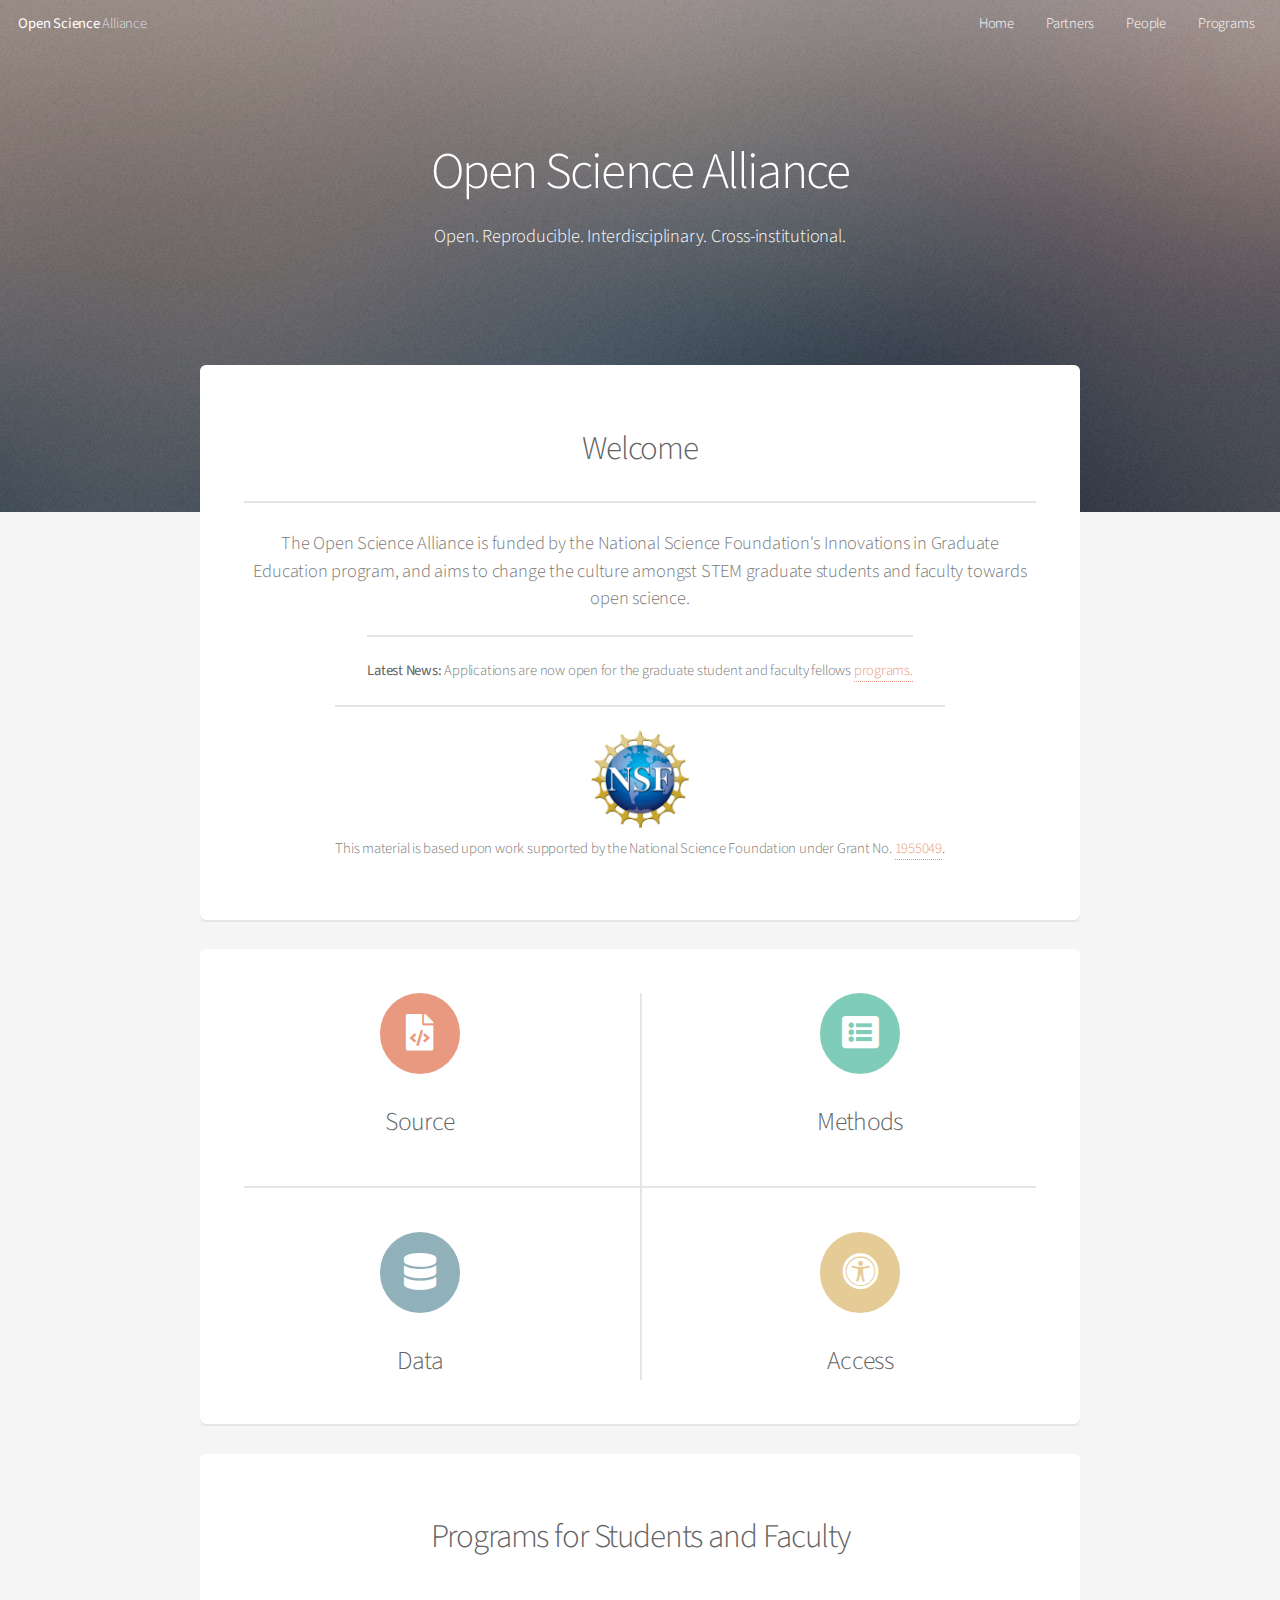
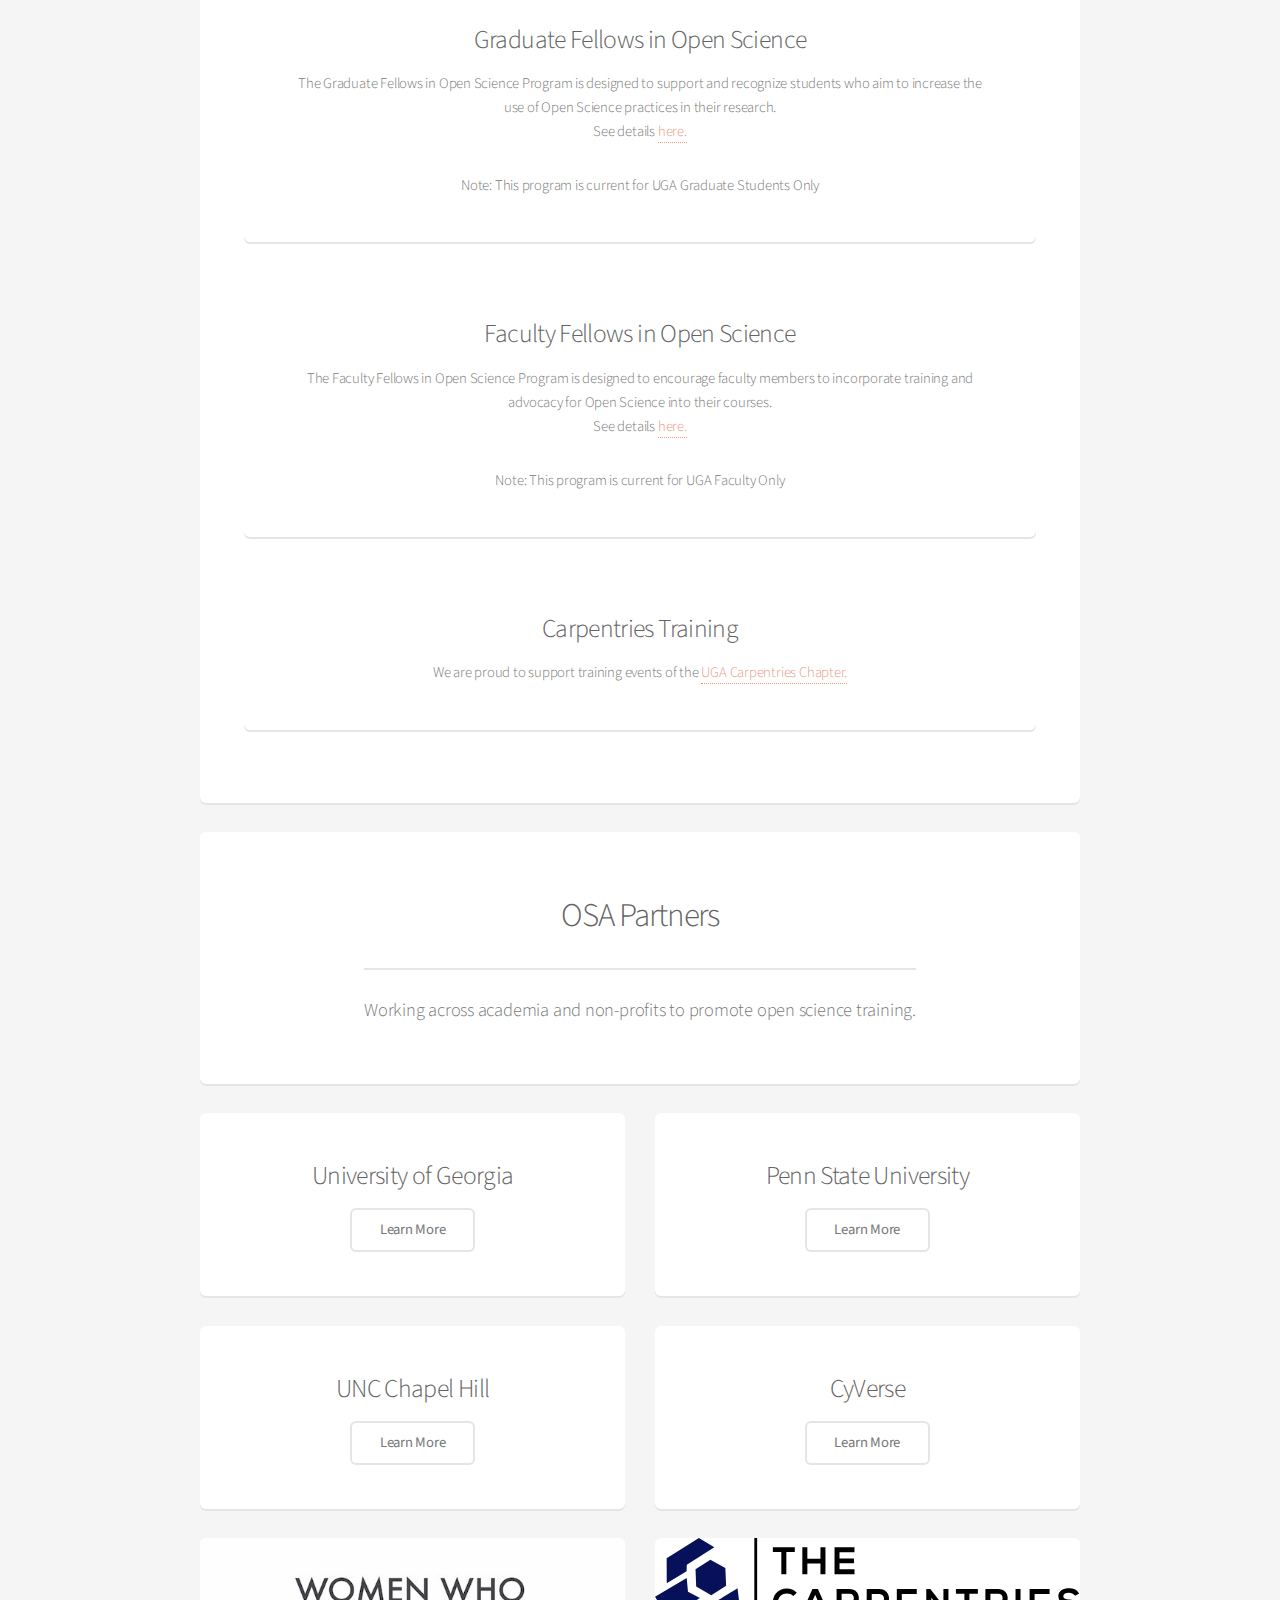
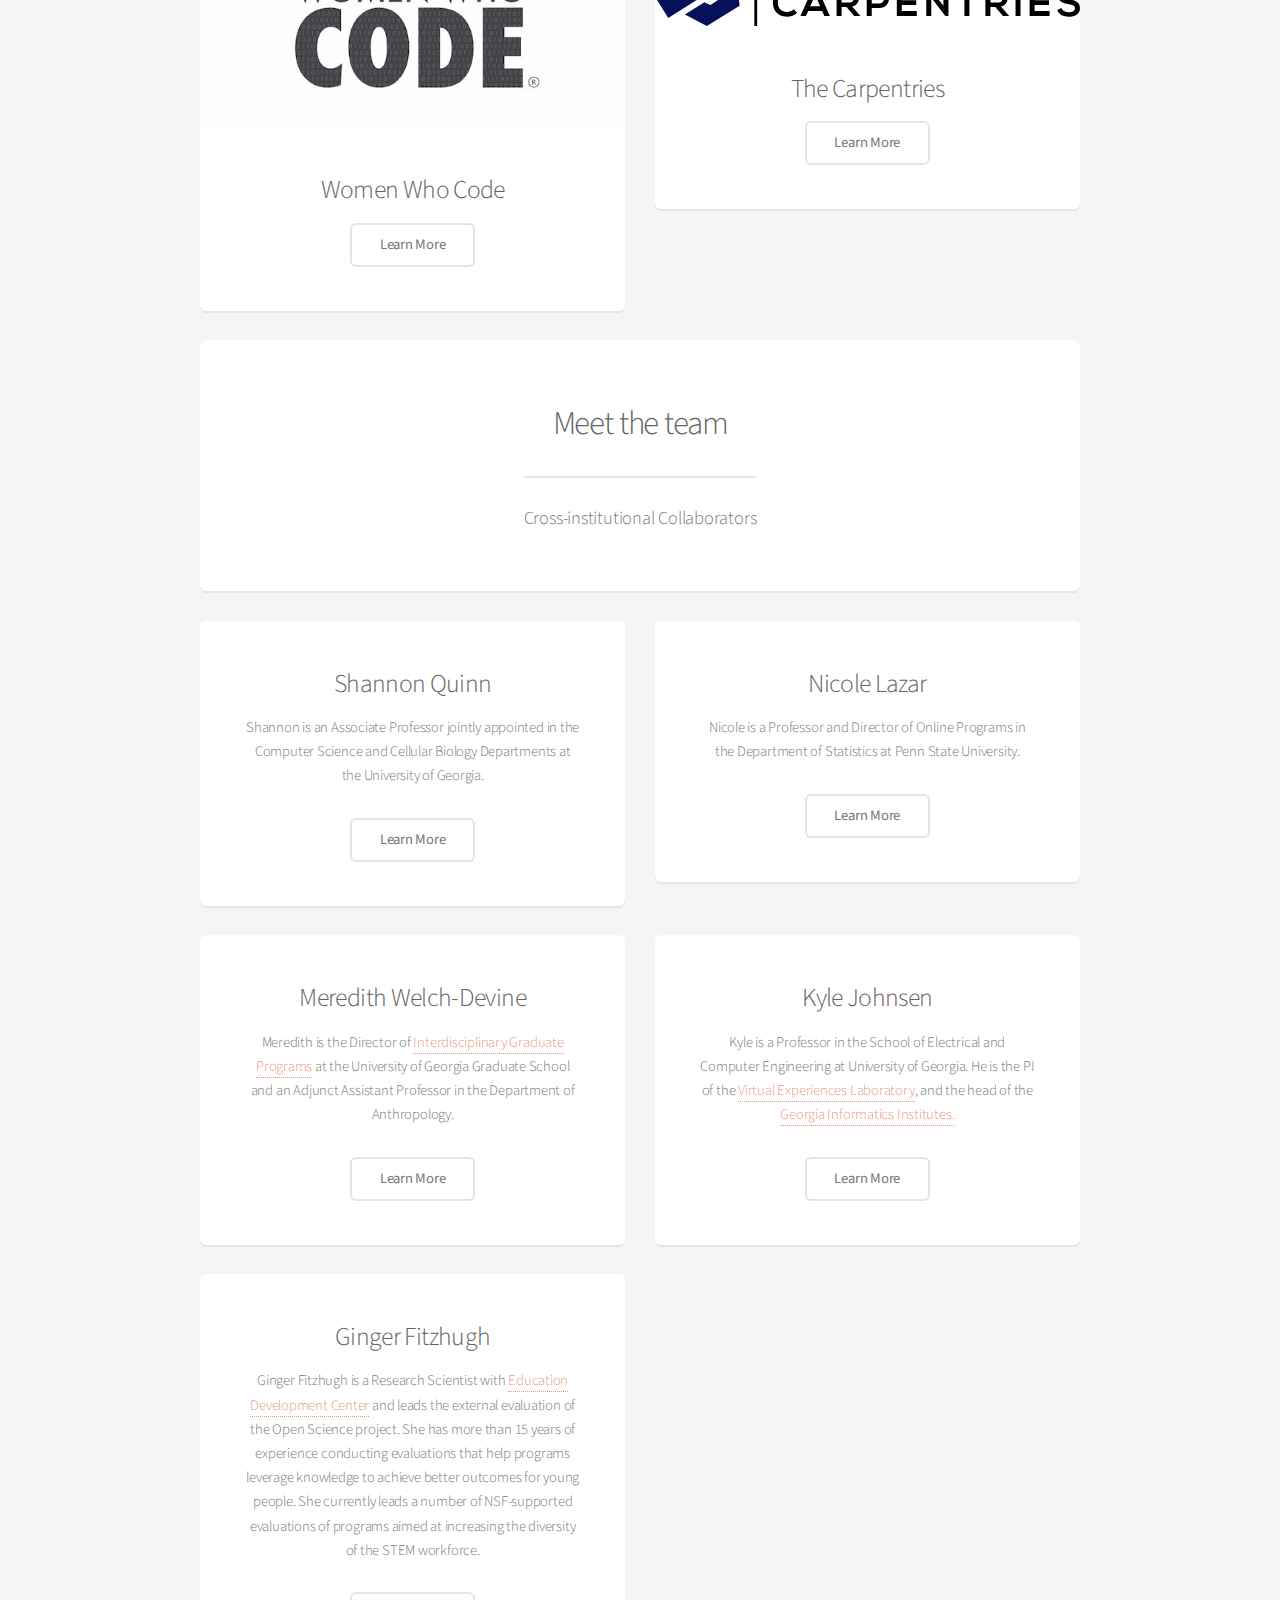
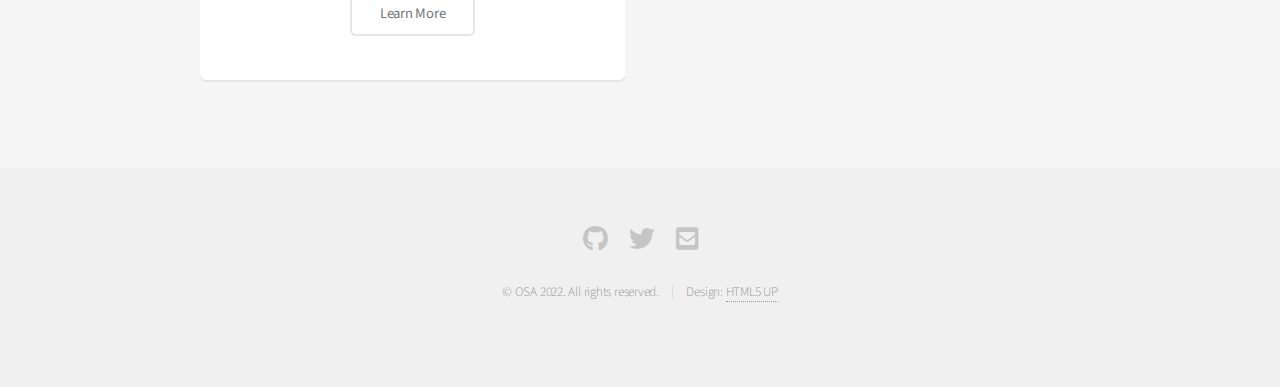
==== commit 16df1ee9: "added latest news" ====
--- a/index.html
+++ b/index.html
@@ -65,6 +65,7 @@
 							<h2>Welcome
 							</h2>
 							<p>The Open Science Alliance is funded by the National Science Foundation's Innovations in Graduate Education program, and aims to change the culture amongst STEM graduate students and faculty towards open science.</p>
+							<p><b>Latest News:</b>  Applications are now open for the graduate student and faculty fellows <a href="https://openscialliance.github.io/#programs">programs.</a>  </p>
 							<p><img src="images/partners/nsf.png" height="100"/><br/>This material is based upon work supported by the National Science Foundation under Grant No. <a href="https://www.nsf.gov/awardsearch/showAward?AWD_ID=1955049">1955049</a>.</p>
 						</header>
 						<!-- <span class="image featured"><img src="images/pic01.jpg" alt="" /></span> -->
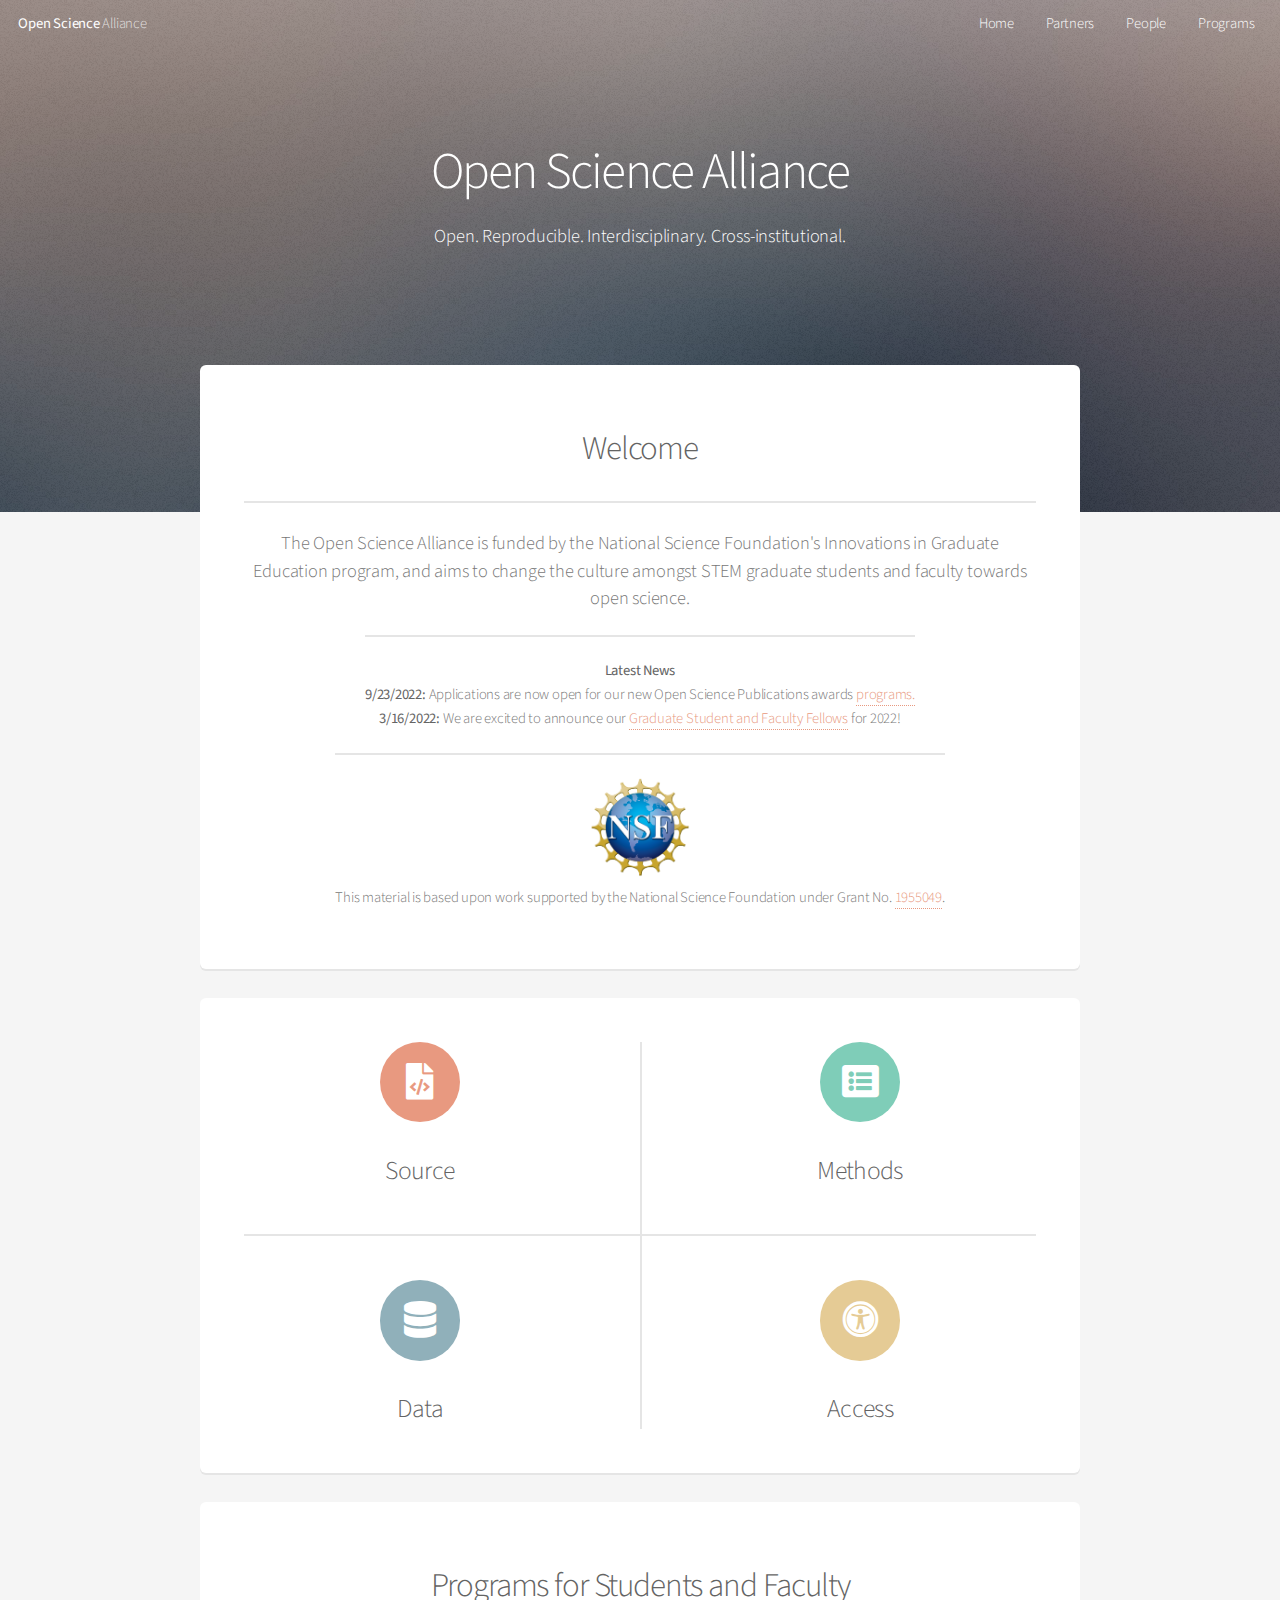
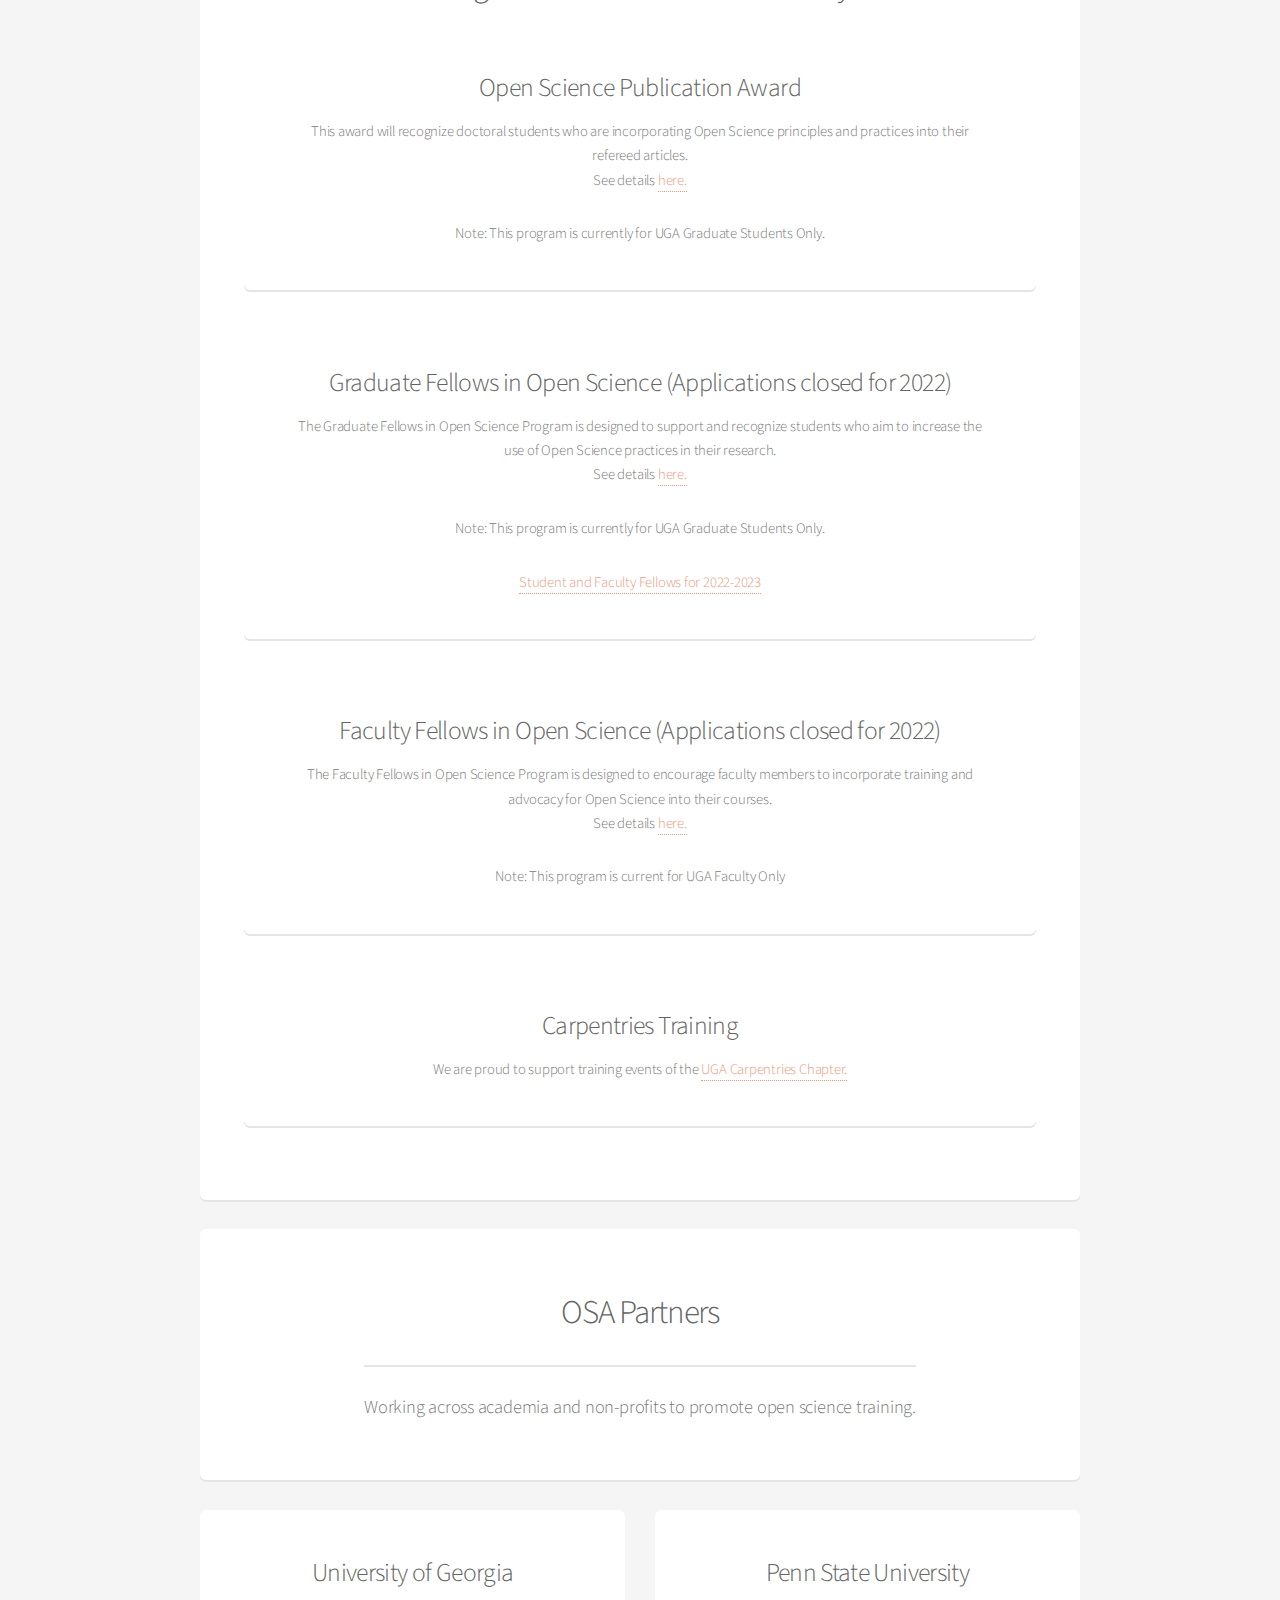
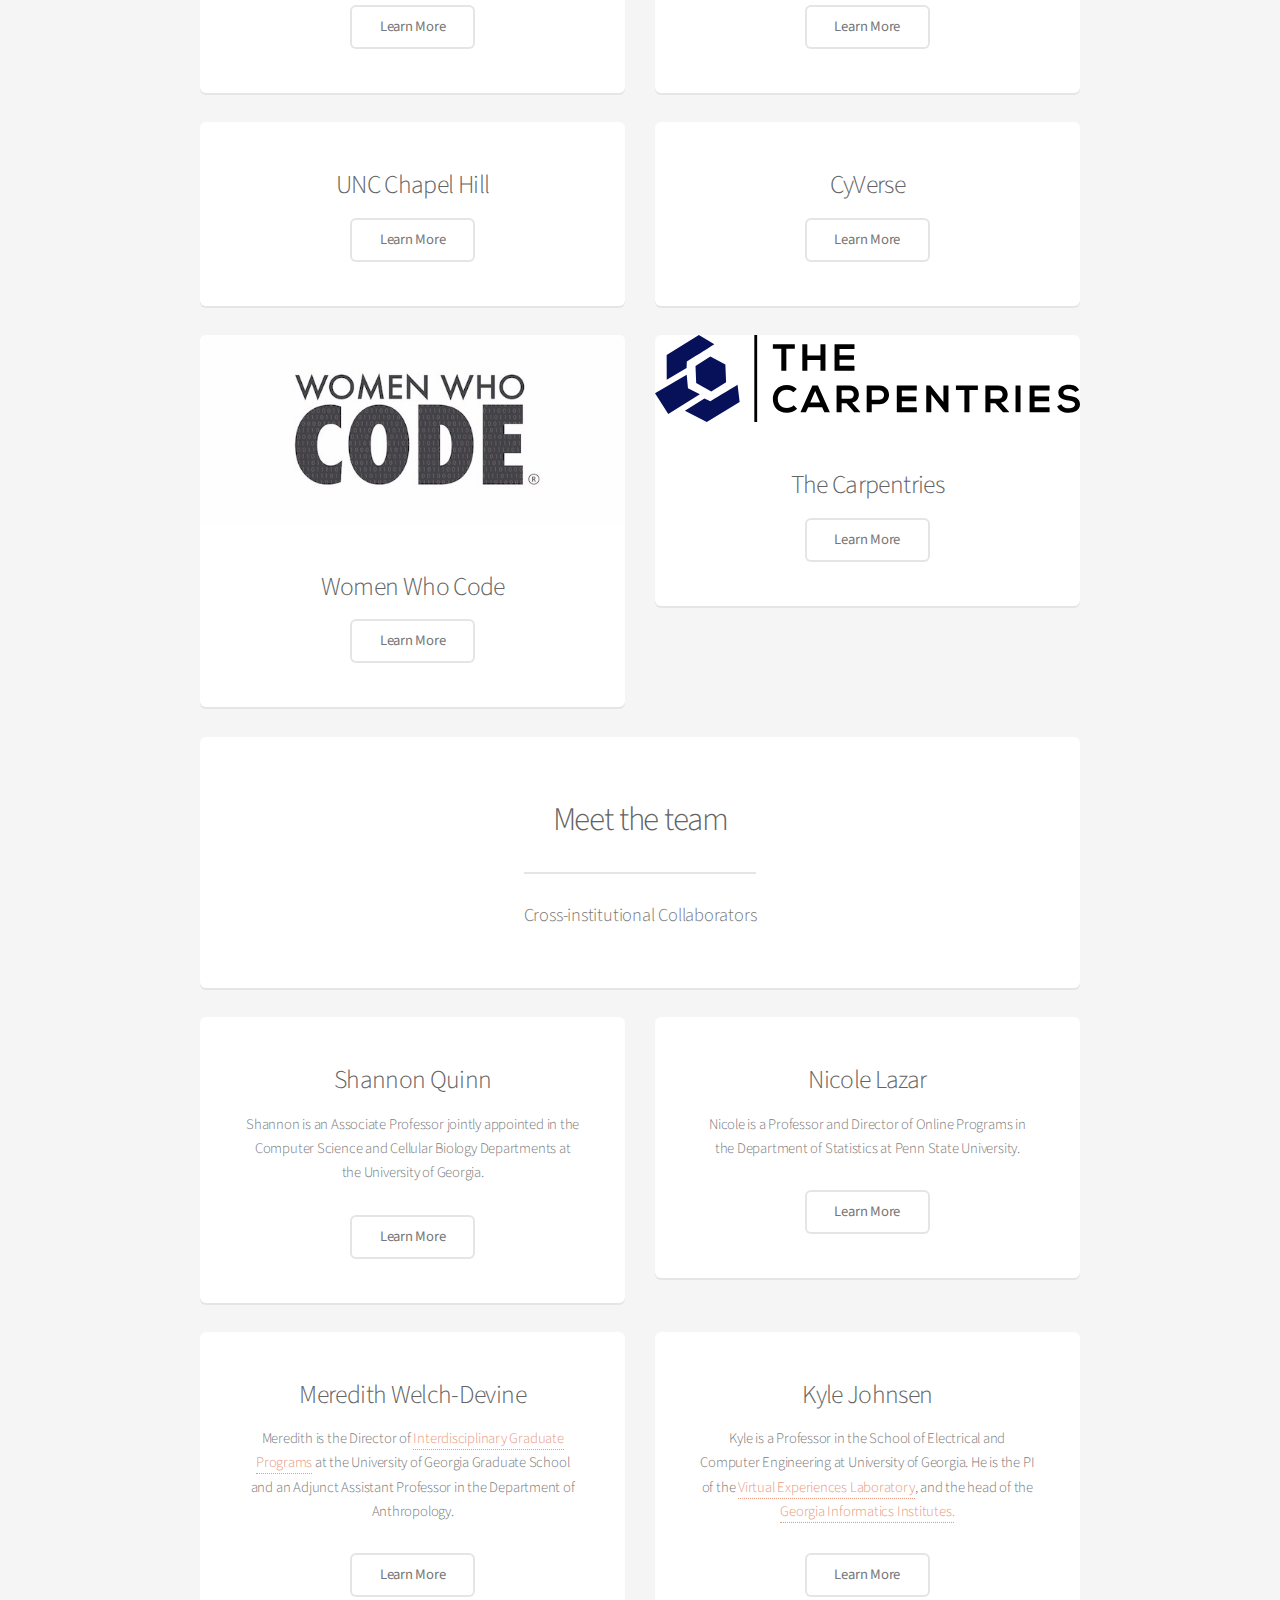
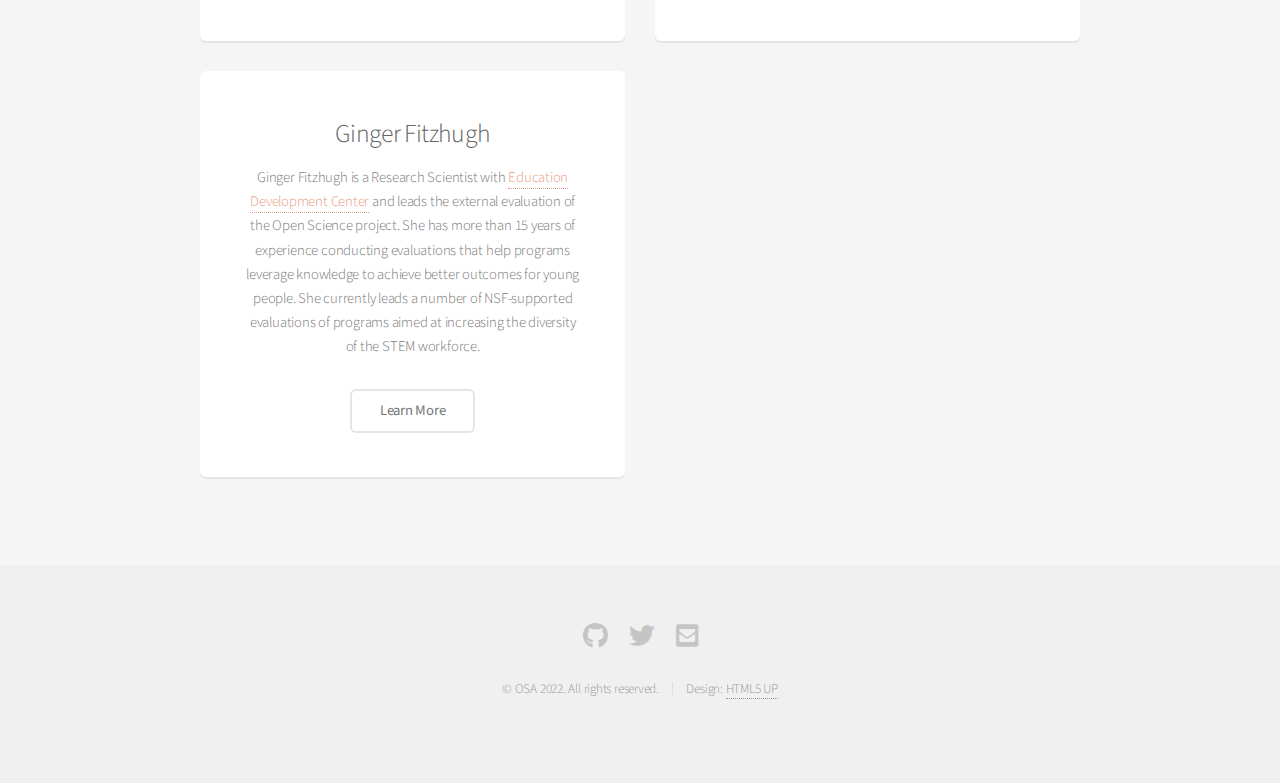
==== commit a0fcf011: "add fellows link and new open sci publications link" ====
--- a/index.html
+++ b/index.html
@@ -1,361 +1,375 @@
-<!DOCTYPE HTML>
-<!--
-	Alpha by HTML5 UP
-	html5up.net | @ajlkn
-	Free for personal and commercial use under the CCA 3.0 license (html5up.net/license)
--->
-<html>
-	<head>
-		<title>Open Science Alliance</title>
-		<meta charset="utf-8" />
-		<meta name="viewport" content="width=device-width, initial-scale=1, user-scalable=no" />
-		<link rel="stylesheet" href="assets/css/main.css" />
-	</head>
-	<body class="landing is-preload">
-		<div id="page-wrapper">
-
-			<!-- Header -->
-				<header id="header" class="alt">
-					<h1><a href="index.html">Open Science</a> Alliance</h1>
-					<nav id="nav">
-						<ul>
-							<li><a href="#header">Home</a></li>
-							<li><a href="#partners">Partners</a></li>
-							<li><a href="#people">People</a></li>
-							<li><a href="#programs">Programs</a></li>
-							<!--
-							<li>
-								<a href="#" class="icon solid fa-angle-down">Layouts</a>
-								<ul>
-									<li><a href="generic.html">Generic</a></li>
-									<li><a href="contact.html">Contact</a></li>
-									<li><a href="elements.html">Elements</a></li>
-									<li>
-										<a href="#">Submenu</a>
-										<ul>
-											<li><a href="#">Option One</a></li>
-											<li><a href="#">Option Two</a></li>
-											<li><a href="#">Option Three</a></li>
-											<li><a href="#">Option Four</a></li>
-										</ul>
-									</li>
-								</ul>
-							</li>
-							-->
-							<!-- <li><a href="join-us.html" class="button">Sign Up!</a></li> -->
-						</ul>
-					</nav>
-				</header>
-
-			<!-- Banner -->
-				<section id="banner">
-					<h2>Open Science Alliance</h2>
-					<p>Open. Reproducible. Interdisciplinary. Cross-institutional.</p>
-					 <!-- <ul class="actions special"> -->
-						<!-- <li><a href="#" class="button primary">Sign Up</a></li> -->
-						<!-- <li><a href="about.html" class="button">Learn More</a></li> -->
-					<!-- </ul> --> 
-				</section>
-
-			<!-- Main -->
-				<section id="main" class="container">
-
-					<section class="box special">
-						<header class="major">
-							<h2>Welcome
-							</h2>
-							<p>The Open Science Alliance is funded by the National Science Foundation's Innovations in Graduate Education program, and aims to change the culture amongst STEM graduate students and faculty towards open science.</p>
-							<p><b>Latest News:</b>  Applications are now open for the graduate student and faculty fellows <a href="https://openscialliance.github.io/#programs">programs.</a>  </p>
-							<p><img src="images/partners/nsf.png" height="100"/><br/>This material is based upon work supported by the National Science Foundation under Grant No. <a href="https://www.nsf.gov/awardsearch/showAward?AWD_ID=1955049">1955049</a>.</p>
-						</header>
-						<!-- <span class="image featured"><img src="images/pic01.jpg" alt="" /></span> -->
-					</section>
-
-					<section class="box special features">
-						<div class="features-row">
-							<section>
-								<span class="icon solid major fa-file-code accent2"></span>
-								<h3>Source</h3>
-								<!-- <p>Integer volutpat ante et accumsan commophasellus sed aliquam feugiat lorem aliquet ut enim rutrum phasellus iaculis accumsan dolore magna aliquam veroeros.</p> -->
-							</section>
-							<section>
-								<span class="icon solid major fa-list-alt accent3"></span>
-								<h3>Methods</h3>
-								<!-- <p>Integer volutpat ante et accumsan commophasellus sed aliquam feugiat lorem aliquet ut enim rutrum phasellus iaculis accumsan dolore magna aliquam veroeros.</p> -->
-							</section>
-						</div>
-						<div class="features-row">
-							<section>
-								<span class="icon solid major fa-database accent4"></span>
-								<h3>Data</h3>
-								<!-- <p>Integer volutpat ante et accumsan commophasellus sed aliquam feugiat lorem aliquet ut enim rutrum phasellus iaculis accumsan dolore magna aliquam veroeros.</p> -->
-							</section>
-							<section>
-								<span class="icon solid major fa-universal-access accent5"></span>
-								<h3>Access</h3>
-								<!-- <p>Integer volutpat ante et accumsan commophasellus sed aliquam feugiat lorem aliquet ut enim rutrum phasellus iaculis accumsan dolore magna aliquam veroeros.</p> -->
-							</section>
-						</div>
-					</section>
-
-					<section id="programs" class="box special">
-						<header class="major">
-							<h2>Programs for Students and Faculty</h2>
-							
-						</header>
-
-						<div class="row">
-							<div class="col-12 col-12-narrower">
-								<section class="box special">
-									<h3>Graduate Fellows in Open Science</h3>
-									<p>The Graduate Fellows in Open Science Program is designed to support and recognize students who aim to increase the use of Open Science practices in their research.<br>
-									See details <a href="docs/grad_fellows.pdf">here.</a></p>
-									<p>Note: This program is current for UGA Graduate Students Only</p>
-								</section>
-							</div>
-							<div class="col-12 col-12-narrower">
-								<section class="box special">
-									<h3>Faculty Fellows in Open Science</h3>
-									<p>The Faculty Fellows in Open Science Program is designed to encourage faculty members to incorporate training and advocacy for Open Science into their courses.<br>
-									See details <a href="docs/faculty_fellows.pdf">here.</a></p>
-									<p>Note: This program is current for UGA Faculty Only</p>
-								</section>
-							</div>
-							<div class="col-12 col-12-narrower">
-								<section class="box special">
-									<h3>Carpentries Training</h3>
-									<p>We are proud to support training events of the <a href="https://uga-carpentries.github.io/">UGA Carpentries Chapter.</a></p>
-								</section>
-							</div>
-						</div>
-					</section>
-
-					
-
-					<section id="partners" class="box special">
-						<header class="major">
-							<h2>OSA Partners</h2>
-							<p>Working across academia and non-profits to promote open science training.</p>
-						</header>
-					</section>
-
-					
-
-					<div class="row">
-						<div class="col-6 col-12-narrower">
-
-							<section class="box special">
-								<span class="image featured"><img src="images/partners/uga.jpg" alt="" /></span>
-								<h3>University of Georgia</h3>
-								<!-- <p>Integer volutpat ante et accumsan commophasellus sed aliquam feugiat lorem aliquet ut enim rutrum phasellus iaculis accumsan dolore magna aliquam veroeros.</p> -->
-								<ul class="actions special">
-									<li><a href="https://uga.edu" class="button alt">Learn More</a></li>
-								</ul>
-							</section>
-
-						</div>
-						<div class="col-6 col-12-narrower">
-
-							<section class="box special">
-								<span class="image featured"><img src="images/partners/psu.jpg" alt="" /></span>
-								<h3>Penn State University</h3>
-								<!-- <p>Integer volutpat ante et accumsan commophasellus sed aliquam feugiat lorem aliquet ut enim rutrum phasellus iaculis accumsan dolore magna aliquam veroeros.</p> -->
-								<ul class="actions special">
-									<li><a href="https://psu.edu" class="button alt">Learn More</a></li>
-								</ul>
-							</section>
-
-						</div>
-					</div>
-
-					<div class="row">
-						<div class="col-6 col-12-narrower">
-
-							<section class="box special">
-								<span class="image featured"><img src="images/partners/unc.jpg" alt="" /></span>
-								<h3>UNC Chapel Hill</h3>
-								<!-- <p>Integer volutpat ante et accumsan commophasellus sed aliquam feugiat lorem aliquet ut enim rutrum phasellus iaculis accumsan dolore magna aliquam veroeros.</p> -->
-								<ul class="actions special">
-									<li><a href="https://unc.edu" class="button alt">Learn More</a></li>
-								</ul>
-							</section>
-
-						</div>
-						<div class="col-6 col-12-narrower">
-
-							<section class="box special">
-								<span class="image featured"><img src="images/partners/cyverse.png" alt="" /></span>
-								<h3>CyVerse</h3>
-								<!-- <p>Integer volutpat ante et accumsan commophasellus sed aliquam feugiat lorem aliquet ut enim rutrum phasellus iaculis accumsan dolore magna aliquam veroeros.</p> -->
-								<ul class="actions special">
-									<li><a href="https://cyverse.org" class="button alt">Learn More</a></li>
-								</ul>
-							</section>
-
-						</div>
-					</div>
-
-					<div class="row">
-						<div class="col-6 col-12-narrower">
-
-							<section class="box special">
-								<span class="image featured"><img src="images/partners/wwc.jpg" alt="" /></span>
-								<h3>Women Who Code</h3>
-								<!-- <p>Integer volutpat ante et accumsan commophasellus sed aliquam feugiat lorem aliquet ut enim rutrum phasellus iaculis accumsan dolore magna aliquam veroeros.</p> -->
-								<ul class="actions special">
-									<li><a href="https://womenwhocode.com" class="button alt">Learn More</a></li>
-								</ul>
-							</section>
-
-						</div>
-						<div class="col-6 col-12-narrower">
-
-							<section class="box special">
-								<span class="image featured"><img src="images/partners/carpentries.svg" alt="" /></span>
-								<h3>The Carpentries</h3>
-								<!-- <p>Integer volutpat ante et accumsan commophasellus sed aliquam feugiat lorem aliquet ut enim rutrum phasellus iaculis accumsan dolore magna aliquam veroeros.</p> -->
-								<ul class="actions special">
-									<li><a href="https://carpentries.org" class="button alt">Learn More</a></li>
-								</ul>
-							</section>
-
-						</div>
-						<!-- <div class="col-6 col-12-narrower">
-
-							<section class="box special">
-								<span class="image featured"><img src="images/partners/cyverse.png" alt="" /></span>
-								<h3>CyVerse</h3>
-								<p>Integer volutpat ante et accumsan commophasellus sed aliquam feugiat lorem aliquet ut enim rutrum phasellus iaculis accumsan dolore magna aliquam veroeros.</p>
-								<ul class="actions special">
-									<li><a href="#" class="button alt">Learn More</a></li>
-								</ul>
-							</section>
-
-						</div> -->
-					</div>
-
-
-					<section id="people" class="box special">
-						<header class="major">
-							<h2>Meet the team</h2>
-							<p>Cross-institutional Collaborators</p>
-						</header>
-					</section>
-
-					<div class="row">
-						<div class="col-6 col-12-narrower">
-
-							<section class="box special">
-								<span class="image featured"><img src="images/team/shannon_quinn1.jpg" alt="" /></span>
-								<h3>Shannon Quinn</h3>
-								<p>Shannon is an Associate Professor jointly appointed in the Computer Science and Cellular Biology Departments at the University of Georgia.</p>
-								<ul class="actions special">
-									<li><a href="https://quinngroup.github.io/" class="button alt">Learn More</a></li>
-								</ul>
-							</section>
-
-						</div>
-						<div class="col-6 col-12-narrower">
-
-							<section class="box special">
-								<span class="image featured"><img src="images/team/nicole_lazar.jpg" alt="" /></span>
-								<h3>Nicole Lazar</h3>
-								<p>Nicole is a Professor and Director of Online Programs in the Department of Statistics at Penn State University.</p>
-								<ul class="actions special">
-									<li><a href="https://science.psu.edu/stat/people/nfl5182" class="button alt">Learn More</a></li>
-								</ul>
-							</section>
-
-						</div>
-					</div>
-					<div class="row">
-						<div class="col-6 col-12-narrower">
-
-							<section class="box special">
-								<span class="image featured"><img src="images/team/meredith_welch-devine.jpg" alt="" /></span>
-								<h3>Meredith Welch-Devine</h3>
-								<p>Meredith is the Director of <a href="https://grad.uga.edu/index.php/prospective-students/degree/interdisciplinary-graduate-programs/">Interdisciplinary Graduate Programs</a> at the University of Georgia Graduate School and an Adjunct Assistant Professor in the Department of Anthropology. </p>
-								<ul class="actions special">
-									<li><a href="http://www.meredithwelchdevine.com/" class="button alt">Learn More</a></li>
-								</ul>
-							</section>
-
-						</div>
-						<div class="col-6 col-12-narrower">
-
-							<section class="box special">
-								<span class="image featured"><img src="images/team/kyle_johnsen.jpg" alt="" /></span>
-								<h3>Kyle Johnsen</h3>
-								<p>Kyle is a Professor in the School of Electrical and Computer Engineering at University of Georgia. He is the PI of the <a href = "https://vel.engr.uga.edu">Virtual Experiences Laboratory</a>, and the head of the <a href="https://gii.uga.edu">Georgia Informatics Institutes.</a></p>
-								<ul class="actions special">
-									<li><a href="https://www.engineering.uga.edu/people/profile/kyle-johnsen-ph.d" class="button alt">Learn More</a></li>
-								</ul>
-							</section>
-
-						</div>
-
-					</div>
-					<div class="row">
-						
-						<div class="col-6 col-12-narrower">
-
-							<section class="box special">
-								<span class="image featured"><img src="images/team/Ginger_Fitzhugh_2019.jpg" alt="" /></span>
-								<h3>Ginger Fitzhugh</h3>
-								<p>Ginger Fitzhugh is a Research Scientist with <a href ="https://www.edc.org/">Education Development Center</a> and leads the external evaluation of the Open Science project. She has more than 15 years of experience conducting evaluations that help programs leverage knowledge to achieve better outcomes for young people. She currently leads a number of NSF-supported evaluations of programs aimed at increasing the diversity of the STEM workforce. </p>
-								<ul class="actions special">
-									<li><a href="https://www.edc.org/staff/virginia-fitzhugh" class="button alt">Learn More</a></li>
-								</ul>
-							</section>
-
-						</div>
-					</div>
-
-
-				</section>
-
-			<!-- CTA -->
-				<!-- <section id="cta">
-
-					<h2>Sign up for beta access</h2>
-					<p>Blandit varius ut praesent nascetur eu penatibus nisi risus faucibus nunc.</p>
-
-					<form>
-						<div class="row gtr-50 gtr-uniform">
-							<div class="col-8 col-12-mobilep">
-								<input type="email" name="email" id="email" placeholder="Email Address" />
-							</div>
-							<div class="col-4 col-12-mobilep">
-								<input type="submit" value="Sign Up" class="fit" />
-							</div>
-						</div>
-					</form>
-
-				</section> -->
-
-			<!-- Footer -->
-				<footer id="footer">
-					<ul class="icons">
-						<!-- <li><a href="#" class="icon brands fa-discord"><span class="label">Discord</span></a></li> -->
-						<li><a href="https://github.com/openscialliance" class="icon brands fa-github"><span class="label">Github</span></a></li>
-						<li><a href="https://twitter.com/SpectralFilter" class="icon brands fa-twitter"><span class="label">Twitter</span></a></li>
-						<li><a href="mailto:squinn@cs.uga.edu?Subject=OSA" class="icon solid fa-envelope-square"><span class="label">Email</span></a></li>
-					</ul>
-					<ul class="copyright">
-						<li>&copy; OSA 2022. All rights reserved.</li><li>Design: <a href="http://html5up.net">HTML5 UP</a></li>
-					</ul>
-				</footer>
-
-		</div>
-
-		<!-- Scripts -->
-			<script src="assets/js/jquery.min.js"></script>
-			<script src="assets/js/jquery.dropotron.min.js"></script>
-			<script src="assets/js/jquery.scrollex.min.js"></script>
-			<script src="assets/js/browser.min.js"></script>
-			<script src="assets/js/breakpoints.min.js"></script>
-			<script src="assets/js/util.js"></script>
-			<script src="assets/js/main.js"></script>
-
-	</body>
+<!DOCTYPE HTML>
+<!--
+	Alpha by HTML5 UP
+	html5up.net | @ajlkn
+	Free for personal and commercial use under the CCA 3.0 license (html5up.net/license)
+-->
+<html>
+	<head>
+		<title>Open Science Alliance</title>
+		<meta charset="utf-8" />
+		<meta name="viewport" content="width=device-width, initial-scale=1, user-scalable=no" />
+		<link rel="stylesheet" href="assets/css/main.css" />
+	</head>
+	<body class="landing is-preload">
+		<div id="page-wrapper">
+
+			<!-- Header -->
+				<header id="header" class="alt">
+					<h1><a href="index.html">Open Science</a> Alliance</h1>
+					<nav id="nav">
+						<ul>
+							<li><a href="#header">Home</a></li>
+							<li><a href="#partners">Partners</a></li>
+							<li><a href="#people">People</a></li>
+							<li><a href="#programs">Programs</a></li>
+							<!--
+							<li>
+								<a href="#" class="icon solid fa-angle-down">Layouts</a>
+								<ul>
+									<li><a href="generic.html">Generic</a></li>
+									<li><a href="contact.html">Contact</a></li>
+									<li><a href="elements.html">Elements</a></li>
+									<li>
+										<a href="#">Submenu</a>
+										<ul>
+											<li><a href="#">Option One</a></li>
+											<li><a href="#">Option Two</a></li>
+											<li><a href="#">Option Three</a></li>
+											<li><a href="#">Option Four</a></li>
+										</ul>
+									</li>
+								</ul>
+							</li>
+							-->
+							<!-- <li><a href="join-us.html" class="button">Sign Up!</a></li> -->
+						</ul>
+					</nav>
+				</header>
+
+			<!-- Banner -->
+				<section id="banner">
+					<h2>Open Science Alliance</h2>
+					<p>Open. Reproducible. Interdisciplinary. Cross-institutional.</p>
+					 <!-- <ul class="actions special"> -->
+						<!-- <li><a href="#" class="button primary">Sign Up</a></li> -->
+						<!-- <li><a href="about.html" class="button">Learn More</a></li> -->
+					<!-- </ul> --> 
+				</section>
+
+			<!-- Main -->
+			
+<section id="main" class="container">
+
+    <section class="box special">
+        <header class="major">
+            <h2>Welcome
+            </h2>
+            <p>The Open Science Alliance is funded by the National Science Foundation's Innovations in Graduate Education program, and aims to change the culture amongst STEM graduate students and faculty towards open science.</p>
+            <p><b>Latest News</b><br>
+                <b>9/23/2022:</b> Applications are now open for our new Open Science Publications awards <a href="https://openscialliance.github.io/#programs">programs.</a><br>
+                <b>3/16/2022:</b> We are excited to announce our <a href="fellows.html">Graduate Student and Faculty Fellows</a> for 2022!</li>
+            </p></p>
+            <p><img src="images/partners/nsf.png" height="100"/><br/>This material is based upon work supported by the National Science Foundation under Grant No. <a href="https://www.nsf.gov/awardsearch/showAward?AWD_ID=1955049">1955049</a>.</p>
+        </header>
+        <!-- <span class="image featured"><img src="images/pic01.jpg" alt="" /></span> -->
+    </section>
+
+    <section class="box special features">
+        <div class="features-row">
+            <section>
+                <span class="icon solid major fa-file-code accent2"></span>
+                <h3>Source</h3>
+                <!-- <p>Integer volutpat ante et accumsan commophasellus sed aliquam feugiat lorem aliquet ut enim rutrum phasellus iaculis accumsan dolore magna aliquam veroeros.</p> -->
+            </section>
+            <section>
+                <span class="icon solid major fa-list-alt accent3"></span>
+                <h3>Methods</h3>
+                <!-- <p>Integer volutpat ante et accumsan commophasellus sed aliquam feugiat lorem aliquet ut enim rutrum phasellus iaculis accumsan dolore magna aliquam veroeros.</p> -->
+            </section>
+        </div>
+        <div class="features-row">
+            <section>
+                <span class="icon solid major fa-database accent4"></span>
+                <h3>Data</h3>
+                <!-- <p>Integer volutpat ante et accumsan commophasellus sed aliquam feugiat lorem aliquet ut enim rutrum phasellus iaculis accumsan dolore magna aliquam veroeros.</p> -->
+            </section>
+            <section>
+                <span class="icon solid major fa-universal-access accent5"></span>
+                <h3>Access</h3>
+                <!-- <p>Integer volutpat ante et accumsan commophasellus sed aliquam feugiat lorem aliquet ut enim rutrum phasellus iaculis accumsan dolore magna aliquam veroeros.</p> -->
+            </section>
+        </div>
+    </section>
+
+    <section id="programs" class="box special">
+        <header class="major">
+            <h2>Programs for Students and Faculty</h2>
+            
+        </header>
+
+        <div class="row">
+            <div class="col-12 col-12-narrower">
+                <section class="box special">
+                    <h3>Open Science Publication Award</h3>
+                    <p>This award will recognize doctoral students who are incorporating Open Science principles and practices into their refereed articles.<br>
+                    See details <a href="docs/opensci_publications.pdf">here.</a></p>
+                    <p>Note: This program is currently for UGA Graduate Students Only.</p>
+                </section>
+            </div>
+            <div class="col-12 col-12-narrower">
+                <section class="box special">
+                    <h3>Graduate Fellows in Open Science (Applications closed for 2022)</h3>
+                    <p>The Graduate Fellows in Open Science Program is designed to support and recognize students who aim to increase the use of Open Science practices in their research.<br>
+                    See details <a href="docs/grad_fellows.pdf">here.</a></p>
+                    <p>Note: This program is currently for UGA Graduate Students Only.</p>
+                    <p><a href="fellows.html">Student and Faculty Fellows for 2022-2023</a></p>
+                </section>
+            </div>
+            <div class="col-12 col-12-narrower">
+                <section class="box special">
+                    <h3>Faculty Fellows in Open Science (Applications closed for 2022)</h3>
+                    <p>The Faculty Fellows in Open Science Program is designed to encourage faculty members to incorporate training and advocacy for Open Science into their courses.<br>
+                    See details <a href="docs/faculty_fellows.pdf">here.</a></p>
+                    <p>Note: This program is current for UGA Faculty Only</p>
+                </section>
+            </div>
+            <div class="col-12 col-12-narrower">
+                <section class="box special">
+                    <h3>Carpentries Training</h3>
+                    <p>We are proud to support training events of the <a href="https://uga-carpentries.github.io/">UGA Carpentries Chapter.</a></p>
+                </section>
+            </div>
+        </div>
+    </section>
+
+    
+
+    <section id="partners" class="box special">
+        <header class="major">
+            <h2>OSA Partners</h2>
+            <p>Working across academia and non-profits to promote open science training.</p>
+        </header>
+    </section>
+
+    
+
+    <div class="row">
+        <div class="col-6 col-12-narrower">
+
+            <section class="box special">
+                <span class="image featured"><img src="images/partners/uga.jpg" alt="" /></span>
+                <h3>University of Georgia</h3>
+                <!-- <p>Integer volutpat ante et accumsan commophasellus sed aliquam feugiat lorem aliquet ut enim rutrum phasellus iaculis accumsan dolore magna aliquam veroeros.</p> -->
+                <ul class="actions special">
+                    <li><a href="https://uga.edu" class="button alt">Learn More</a></li>
+                </ul>
+            </section>
+
+        </div>
+        <div class="col-6 col-12-narrower">
+
+            <section class="box special">
+                <span class="image featured"><img src="images/partners/psu.jpg" alt="" /></span>
+                <h3>Penn State University</h3>
+                <!-- <p>Integer volutpat ante et accumsan commophasellus sed aliquam feugiat lorem aliquet ut enim rutrum phasellus iaculis accumsan dolore magna aliquam veroeros.</p> -->
+                <ul class="actions special">
+                    <li><a href="https://psu.edu" class="button alt">Learn More</a></li>
+                </ul>
+            </section>
+
+        </div>
+    </div>
+
+    <div class="row">
+        <div class="col-6 col-12-narrower">
+
+            <section class="box special">
+                <span class="image featured"><img src="images/partners/unc.jpg" alt="" /></span>
+                <h3>UNC Chapel Hill</h3>
+                <!-- <p>Integer volutpat ante et accumsan commophasellus sed aliquam feugiat lorem aliquet ut enim rutrum phasellus iaculis accumsan dolore magna aliquam veroeros.</p> -->
+                <ul class="actions special">
+                    <li><a href="https://unc.edu" class="button alt">Learn More</a></li>
+                </ul>
+            </section>
+
+        </div>
+        <div class="col-6 col-12-narrower">
+
+            <section class="box special">
+                <span class="image featured"><img src="images/partners/cyverse.png" alt="" /></span>
+                <h3>CyVerse</h3>
+                <!-- <p>Integer volutpat ante et accumsan commophasellus sed aliquam feugiat lorem aliquet ut enim rutrum phasellus iaculis accumsan dolore magna aliquam veroeros.</p> -->
+                <ul class="actions special">
+                    <li><a href="https://cyverse.org" class="button alt">Learn More</a></li>
+                </ul>
+            </section>
+
+        </div>
+    </div>
+
+    <div class="row">
+        <div class="col-6 col-12-narrower">
+
+            <section class="box special">
+                <span class="image featured"><img src="images/partners/wwc.jpg" alt="" /></span>
+                <h3>Women Who Code</h3>
+                <!-- <p>Integer volutpat ante et accumsan commophasellus sed aliquam feugiat lorem aliquet ut enim rutrum phasellus iaculis accumsan dolore magna aliquam veroeros.</p> -->
+                <ul class="actions special">
+                    <li><a href="https://womenwhocode.com" class="button alt">Learn More</a></li>
+                </ul>
+            </section>
+
+        </div>
+        <div class="col-6 col-12-narrower">
+
+            <section class="box special">
+                <span class="image featured"><img src="images/partners/carpentries.svg" alt="" /></span>
+                <h3>The Carpentries</h3>
+                <!-- <p>Integer volutpat ante et accumsan commophasellus sed aliquam feugiat lorem aliquet ut enim rutrum phasellus iaculis accumsan dolore magna aliquam veroeros.</p> -->
+                <ul class="actions special">
+                    <li><a href="https://carpentries.org" class="button alt">Learn More</a></li>
+                </ul>
+            </section>
+
+        </div>
+        <!-- <div class="col-6 col-12-narrower">
+
+            <section class="box special">
+                <span class="image featured"><img src="images/partners/cyverse.png" alt="" /></span>
+                <h3>CyVerse</h3>
+                <p>Integer volutpat ante et accumsan commophasellus sed aliquam feugiat lorem aliquet ut enim rutrum phasellus iaculis accumsan dolore magna aliquam veroeros.</p>
+                <ul class="actions special">
+                    <li><a href="#" class="button alt">Learn More</a></li>
+                </ul>
+            </section>
+
+        </div> -->
+    </div>
+
+
+    <section id="people" class="box special">
+        <header class="major">
+            <h2>Meet the team</h2>
+            <p>Cross-institutional Collaborators</p>
+        </header>
+    </section>
+
+    <div class="row">
+        <div class="col-6 col-12-narrower">
+
+            <section class="box special">
+                <span class="image featured"><img src="images/team/shannon_quinn1.jpg" alt="" /></span>
+                <h3>Shannon Quinn</h3>
+                <p>Shannon is an Associate Professor jointly appointed in the Computer Science and Cellular Biology Departments at the University of Georgia.</p>
+                <ul class="actions special">
+                    <li><a href="https://quinngroup.github.io/" class="button alt">Learn More</a></li>
+                </ul>
+            </section>
+
+        </div>
+        <div class="col-6 col-12-narrower">
+
+            <section class="box special">
+                <span class="image featured"><img src="images/team/nicole_lazar.jpg" alt="" /></span>
+                <h3>Nicole Lazar</h3>
+                <p>Nicole is a Professor and Director of Online Programs in the Department of Statistics at Penn State University.</p>
+                <ul class="actions special">
+                    <li><a href="https://science.psu.edu/stat/people/nfl5182" class="button alt">Learn More</a></li>
+                </ul>
+            </section>
+
+        </div>
+    </div>
+    <div class="row">
+        <div class="col-6 col-12-narrower">
+
+            <section class="box special">
+                <span class="image featured"><img src="images/team/meredith_welch-devine.jpg" alt="" /></span>
+                <h3>Meredith Welch-Devine</h3>
+                <p>Meredith is the Director of <a href="https://grad.uga.edu/index.php/prospective-students/degree/interdisciplinary-graduate-programs/">Interdisciplinary Graduate Programs</a> at the University of Georgia Graduate School and an Adjunct Assistant Professor in the Department of Anthropology. </p>
+                <ul class="actions special">
+                    <li><a href="http://www.meredithwelchdevine.com/" class="button alt">Learn More</a></li>
+                </ul>
+            </section>
+
+        </div>
+        <div class="col-6 col-12-narrower">
+
+            <section class="box special">
+                <span class="image featured"><img src="images/team/kyle_johnsen.jpg" alt="" /></span>
+                <h3>Kyle Johnsen</h3>
+                <p>Kyle is a Professor in the School of Electrical and Computer Engineering at University of Georgia. He is the PI of the <a href = "https://vel.engr.uga.edu">Virtual Experiences Laboratory</a>, and the head of the <a href="https://gii.uga.edu">Georgia Informatics Institutes.</a></p>
+                <ul class="actions special">
+                    <li><a href="https://www.engineering.uga.edu/people/profile/kyle-johnsen-ph.d" class="button alt">Learn More</a></li>
+                </ul>
+            </section>
+
+        </div>
+
+    </div>
+    <div class="row">
+        
+        <div class="col-6 col-12-narrower">
+
+            <section class="box special">
+                <span class="image featured"><img src="images/team/Ginger_Fitzhugh_2019.jpg" alt="" /></span>
+                <h3>Ginger Fitzhugh</h3>
+                <p>Ginger Fitzhugh is a Research Scientist with <a href ="https://www.edc.org/">Education Development Center</a> and leads the external evaluation of the Open Science project. She has more than 15 years of experience conducting evaluations that help programs leverage knowledge to achieve better outcomes for young people. She currently leads a number of NSF-supported evaluations of programs aimed at increasing the diversity of the STEM workforce. </p>
+                <ul class="actions special">
+                    <li><a href="https://www.edc.org/staff/virginia-fitzhugh" class="button alt">Learn More</a></li>
+                </ul>
+            </section>
+
+        </div>
+    </div>
+
+
+</section>
+
+
+			<!-- CTA -->
+				<!-- <section id="cta">
+
+					<h2>Sign up for beta access</h2>
+					<p>Blandit varius ut praesent nascetur eu penatibus nisi risus faucibus nunc.</p>
+
+					<form>
+						<div class="row gtr-50 gtr-uniform">
+							<div class="col-8 col-12-mobilep">
+								<input type="email" name="email" id="email" placeholder="Email Address" />
+							</div>
+							<div class="col-4 col-12-mobilep">
+								<input type="submit" value="Sign Up" class="fit" />
+							</div>
+						</div>
+					</form>
+
+				</section> -->
+
+			<!-- Footer -->
+				<footer id="footer">
+					<ul class="icons">
+						<!-- <li><a href="#" class="icon brands fa-discord"><span class="label">Discord</span></a></li> -->
+						<li><a href="https://github.com/openscialliance" class="icon brands fa-github"><span class="label">Github</span></a></li>
+						<li><a href="https://twitter.com/SpectralFilter" class="icon brands fa-twitter"><span class="label">Twitter</span></a></li>
+						<li><a href="mailto:squinn@cs.uga.edu?Subject=OSA" class="icon solid fa-envelope-square"><span class="label">Email</span></a></li>
+					</ul>
+					<ul class="copyright">
+						<li>&copy; OSA 2022. All rights reserved.</li><li>Design: <a href="http://html5up.net">HTML5 UP</a></li>
+					</ul>
+				</footer>
+
+		</div>
+
+		<!-- Scripts -->
+			<script src="assets/js/jquery.min.js"></script>
+			<script src="assets/js/jquery.dropotron.min.js"></script>
+			<script src="assets/js/jquery.scrollex.min.js"></script>
+			<script src="assets/js/browser.min.js"></script>
+			<script src="assets/js/breakpoints.min.js"></script>
+			<script src="assets/js/util.js"></script>
+			<script src="assets/js/main.js"></script>
+
+	</body>
 </html>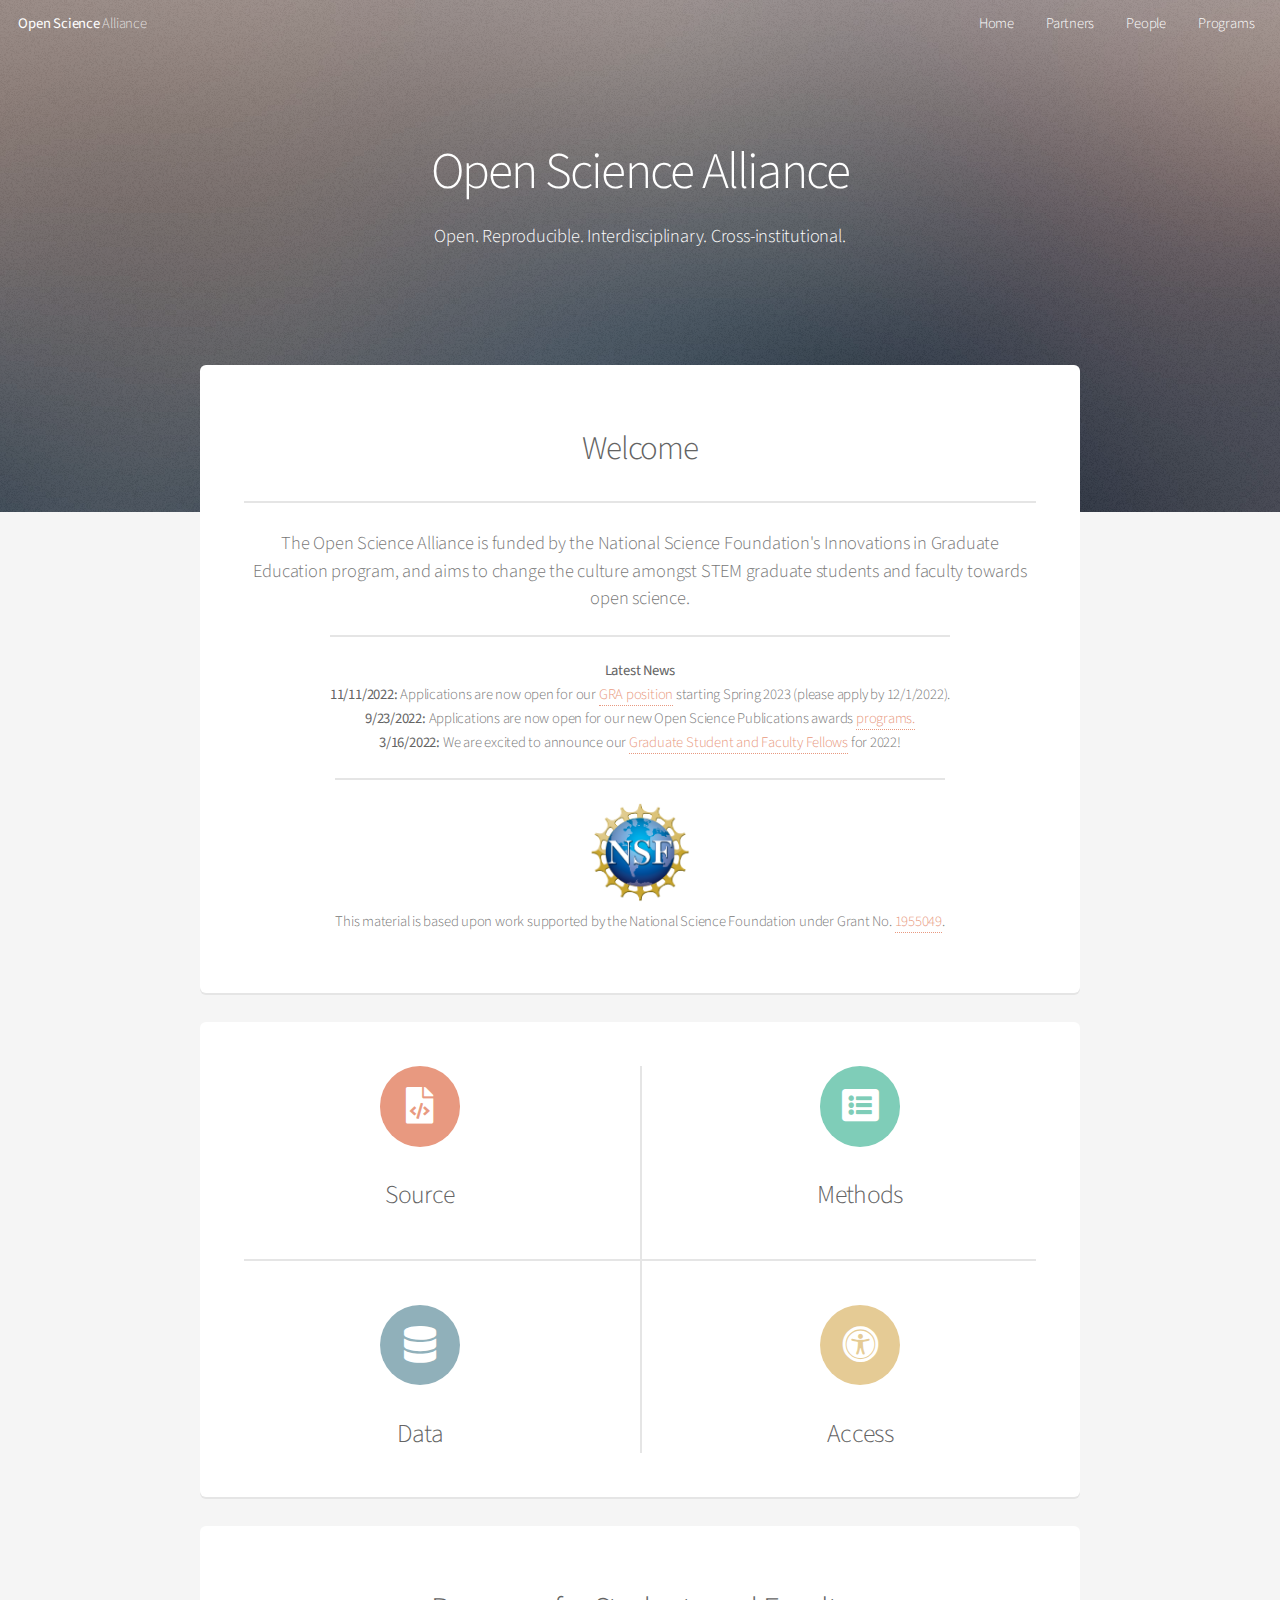
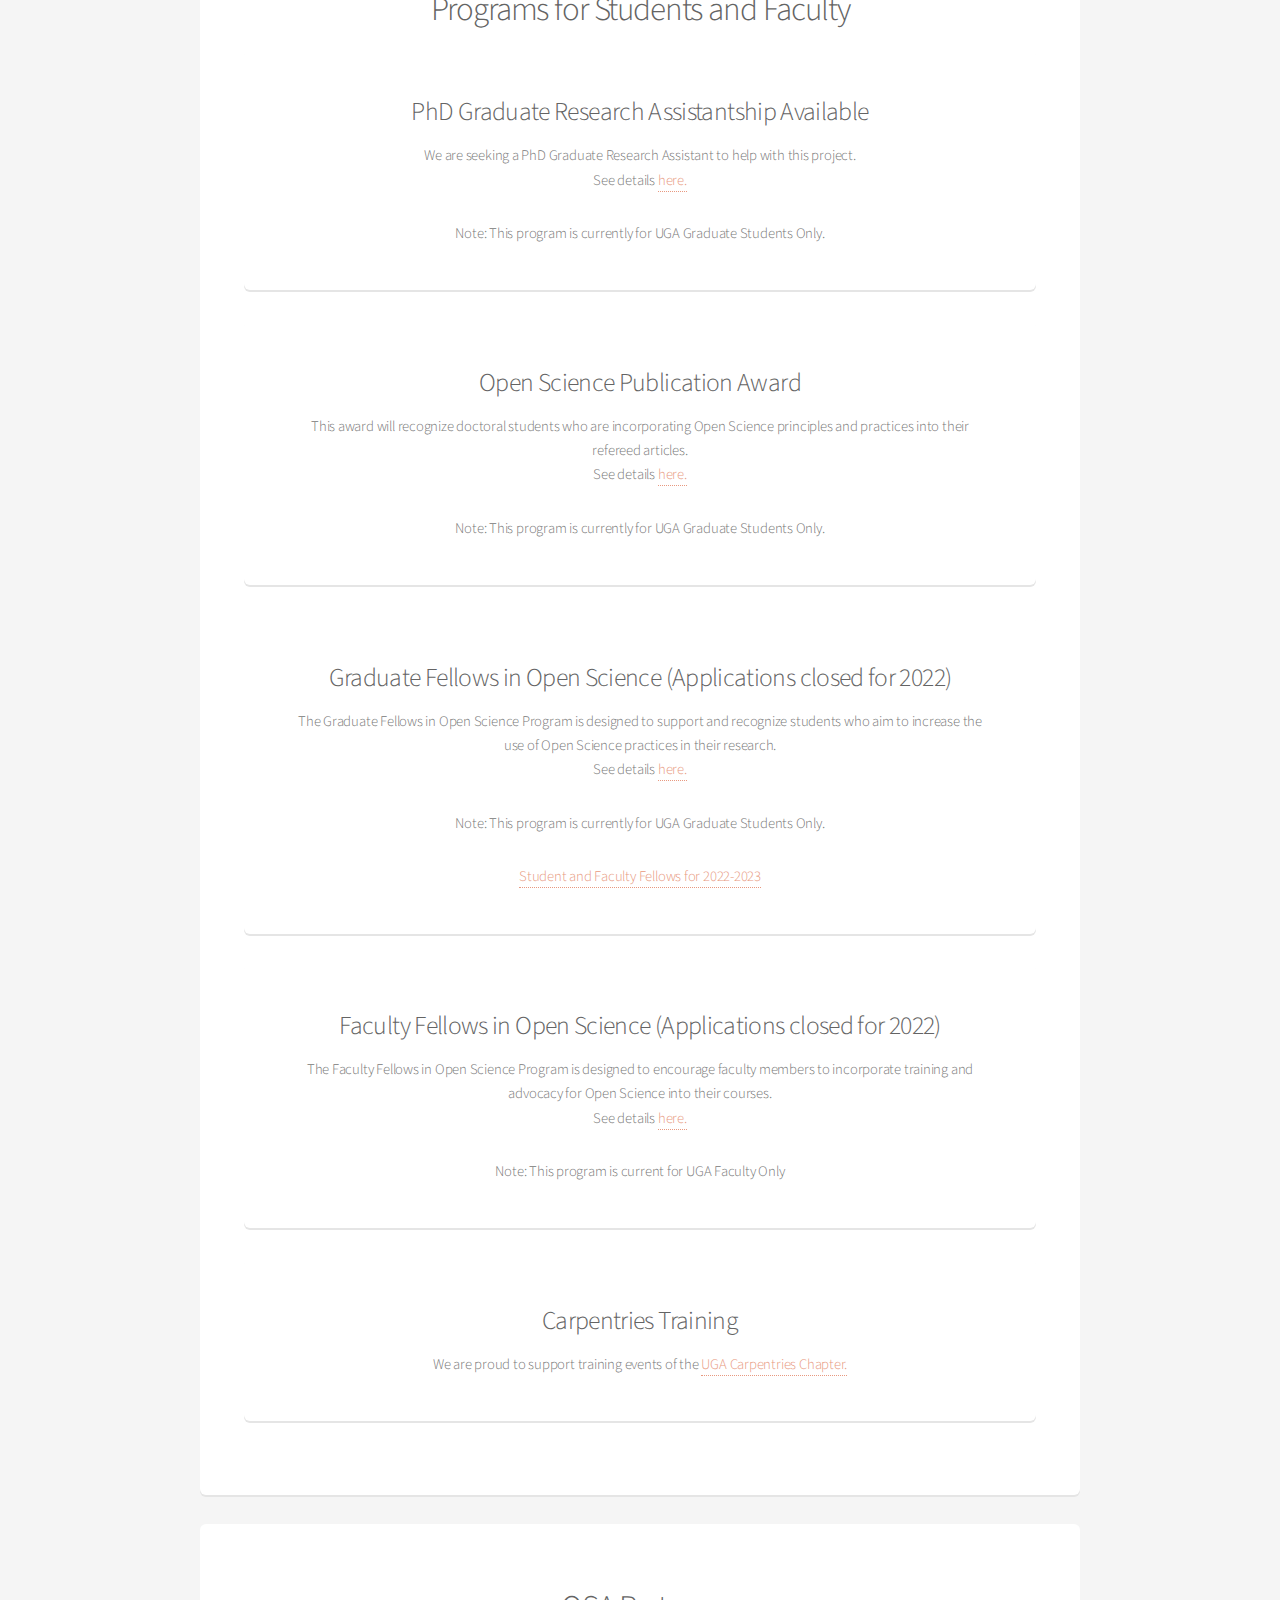
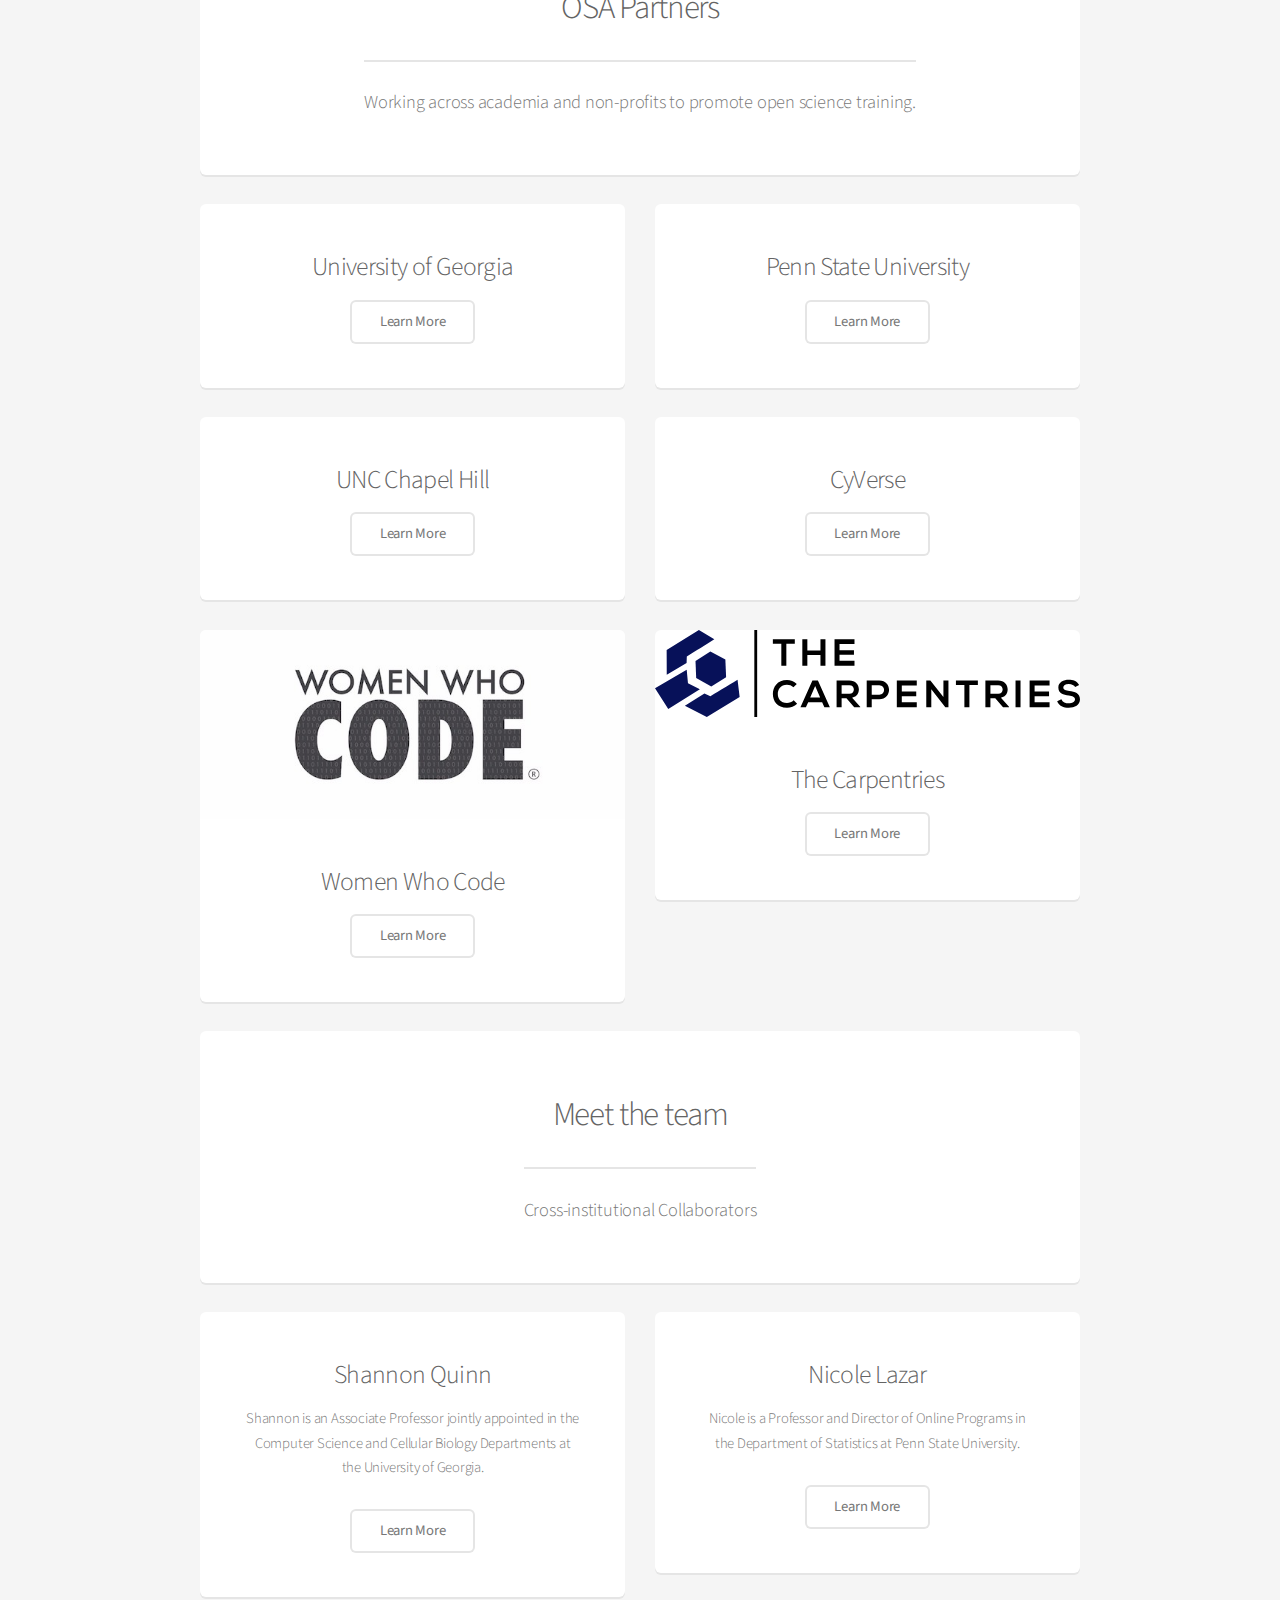
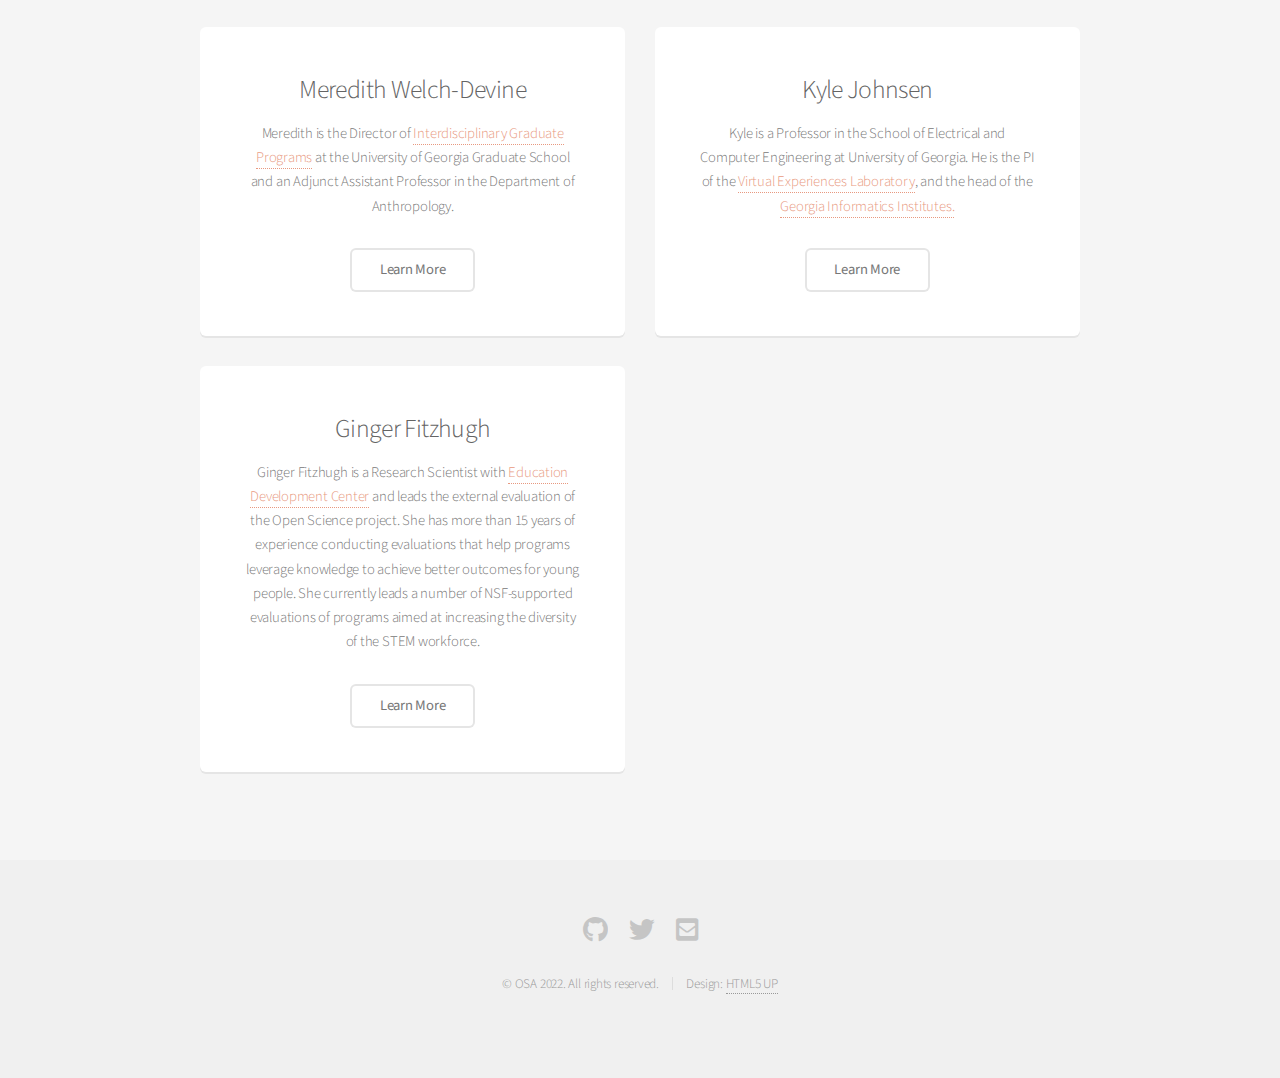
==== commit 2e206146: "updated with gra" ====
--- a/index.html
+++ b/index.html
@@ -67,7 +67,8 @@
             </h2>
             <p>The Open Science Alliance is funded by the National Science Foundation's Innovations in Graduate Education program, and aims to change the culture amongst STEM graduate students and faculty towards open science.</p>
             <p><b>Latest News</b><br>
-                <b>9/23/2022:</b> Applications are now open for our new Open Science Publications awards <a href="https://openscialliance.github.io/#programs">programs.</a><br>
+                <b>11/11/2022:</b> Applications are now open for our <a href="index.html#programs">GRA position</a> starting Spring 2023 (please apply by 12/1/2022).<br>
+                <b>9/23/2022:</b> Applications are now open for our new Open Science Publications awards <a href="index.html#programs">programs.</a><br>
                 <b>3/16/2022:</b> We are excited to announce our <a href="fellows.html">Graduate Student and Faculty Fellows</a> for 2022!</li>
             </p></p>
             <p><img src="images/partners/nsf.png" height="100"/><br/>This material is based upon work supported by the National Science Foundation under Grant No. <a href="https://www.nsf.gov/awardsearch/showAward?AWD_ID=1955049">1955049</a>.</p>
@@ -111,6 +112,14 @@
         <div class="row">
             <div class="col-12 col-12-narrower">
                 <section class="box special">
+                    <h3>PhD Graduate Research Assistantship Available</h3>
+                    <p>We are seeking a PhD Graduate Research Assistant to help with this project.  <br>
+                    See details <a href="docs/phdopensci.pdf">here.</a></p>
+                    <p>Note: This program is currently for UGA Graduate Students Only.</p>
+                </section>
+            </div>
+            <div class="col-12 col-12-narrower">
+                <section class="box special">
                     <h3>Open Science Publication Award</h3>
                     <p>This award will recognize doctoral students who are incorporating Open Science principles and practices into their refereed articles.<br>
                     See details <a href="docs/opensci_publications.pdf">here.</a></p>
@@ -328,26 +337,7 @@
 </section>
 
 
-			<!-- CTA -->
-				<!-- <section id="cta">
-
-					<h2>Sign up for beta access</h2>
-					<p>Blandit varius ut praesent nascetur eu penatibus nisi risus faucibus nunc.</p>
-
-					<form>
-						<div class="row gtr-50 gtr-uniform">
-							<div class="col-8 col-12-mobilep">
-								<input type="email" name="email" id="email" placeholder="Email Address" />
-							</div>
-							<div class="col-4 col-12-mobilep">
-								<input type="submit" value="Sign Up" class="fit" />
-							</div>
-						</div>
-					</form>
-
-				</section> -->
-
-			<!-- Footer -->
+			
 				<footer id="footer">
 					<ul class="icons">
 						<!-- <li><a href="#" class="icon brands fa-discord"><span class="label">Discord</span></a></li> -->
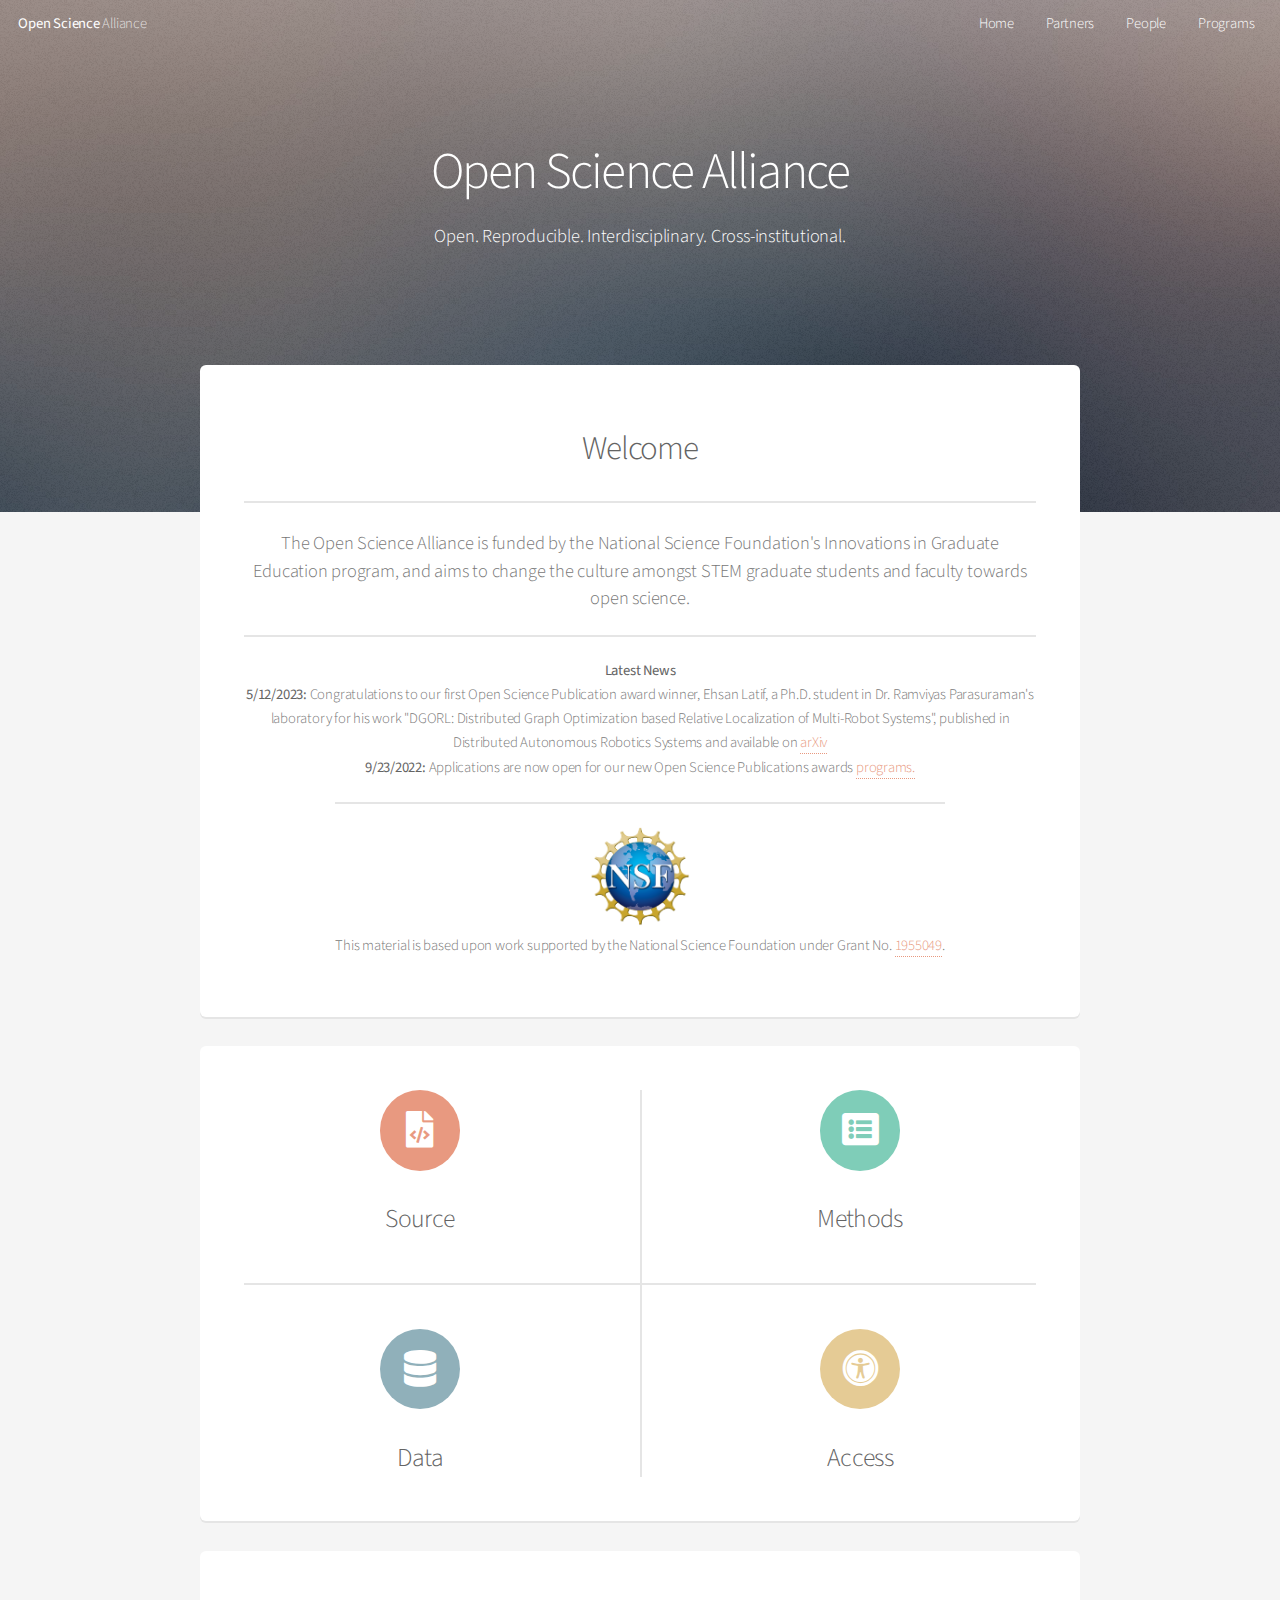
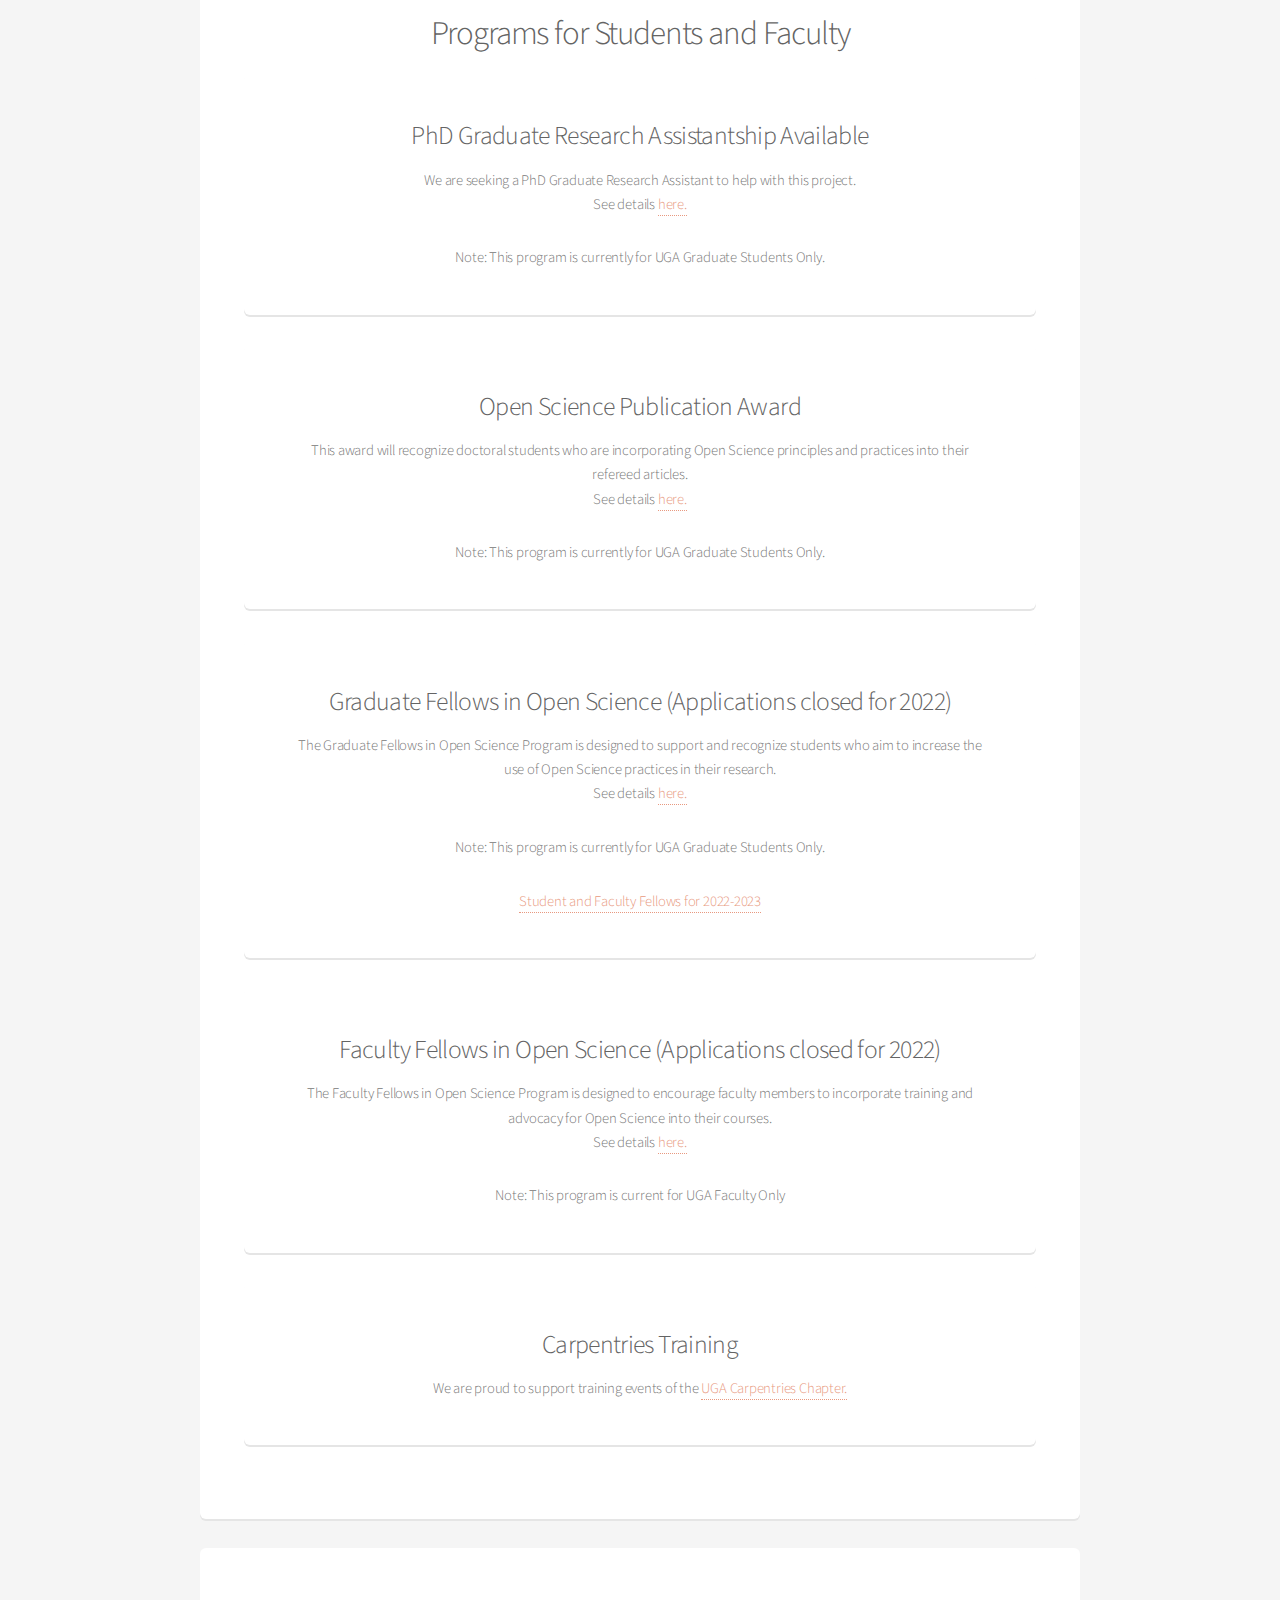
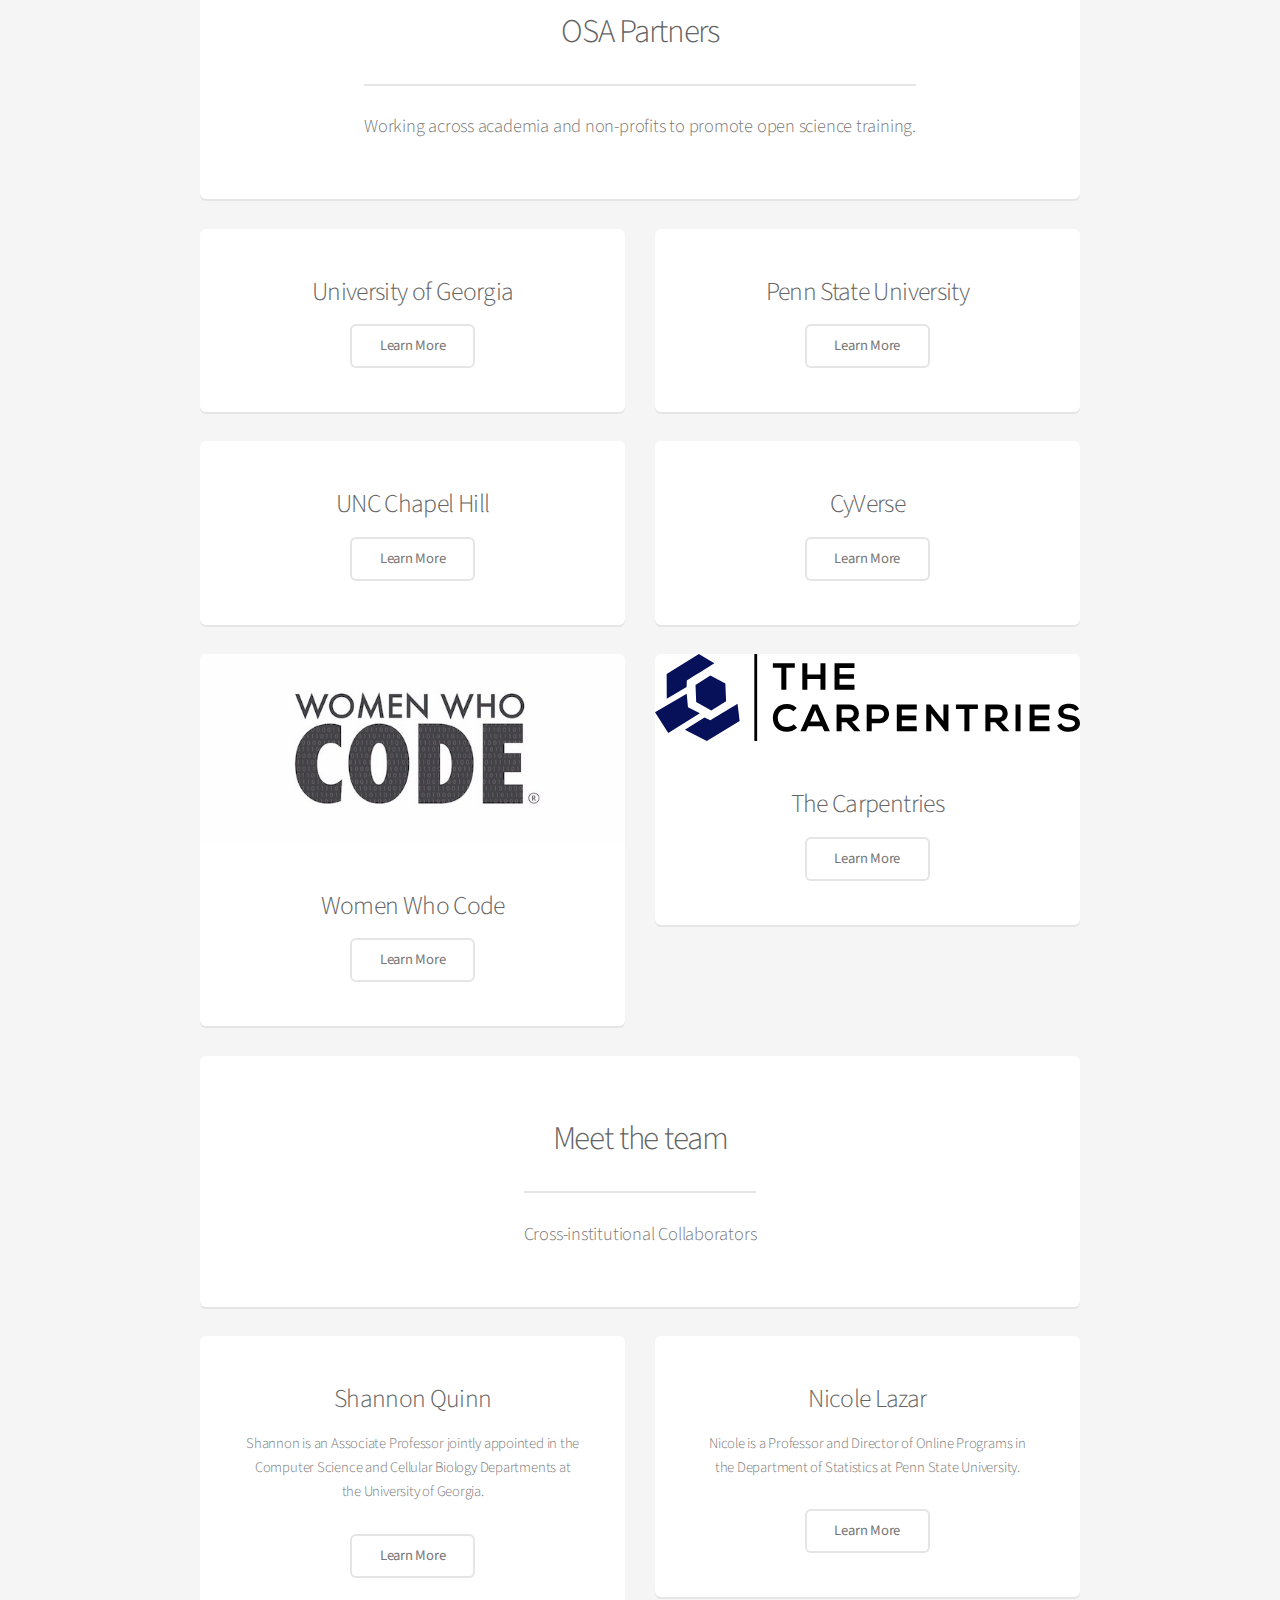
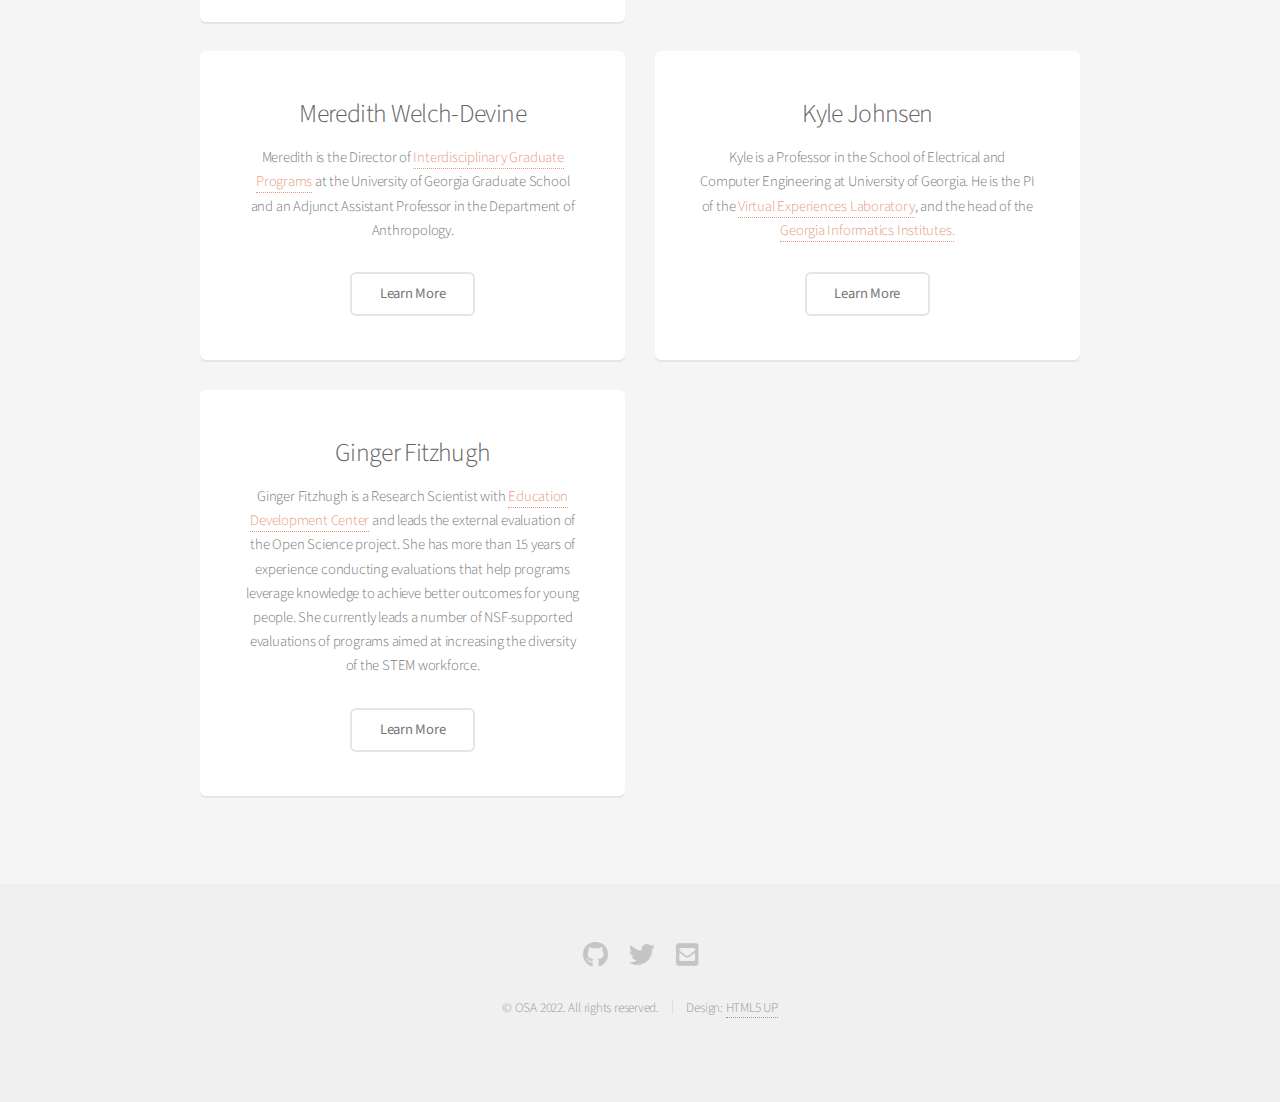
==== commit b2dcf39a: "added videos and recognition for paper winner" ====
--- a/index.html
+++ b/index.html
@@ -67,9 +67,10 @@
             </h2>
             <p>The Open Science Alliance is funded by the National Science Foundation's Innovations in Graduate Education program, and aims to change the culture amongst STEM graduate students and faculty towards open science.</p>
             <p><b>Latest News</b><br>
-                <b>11/11/2022:</b> Applications are now open for our <a href="index.html#programs">GRA position</a> starting Spring 2023 (please apply by 12/1/2022).<br>
+                <b>5/12/2023:</b> Congratulations to our first Open Science Publication award winner, Ehsan Latif, a Ph.D. student in Dr. Ramviyas Parasuraman's laboratory for his work "DGORL: Distributed Graph Optimization based Relative Localization of Multi-Robot
+                Systems", published in Distributed Autonomous Robotics Systems and available on <a href="https://arxiv.org/abs/2210.01662">arXiv</a><br>
                 <b>9/23/2022:</b> Applications are now open for our new Open Science Publications awards <a href="index.html#programs">programs.</a><br>
-                <b>3/16/2022:</b> We are excited to announce our <a href="fellows.html">Graduate Student and Faculty Fellows</a> for 2022!</li>
+                
             </p></p>
             <p><img src="images/partners/nsf.png" height="100"/><br/>This material is based upon work supported by the National Science Foundation under Grant No. <a href="https://www.nsf.gov/awardsearch/showAward?AWD_ID=1955049">1955049</a>.</p>
         </header>
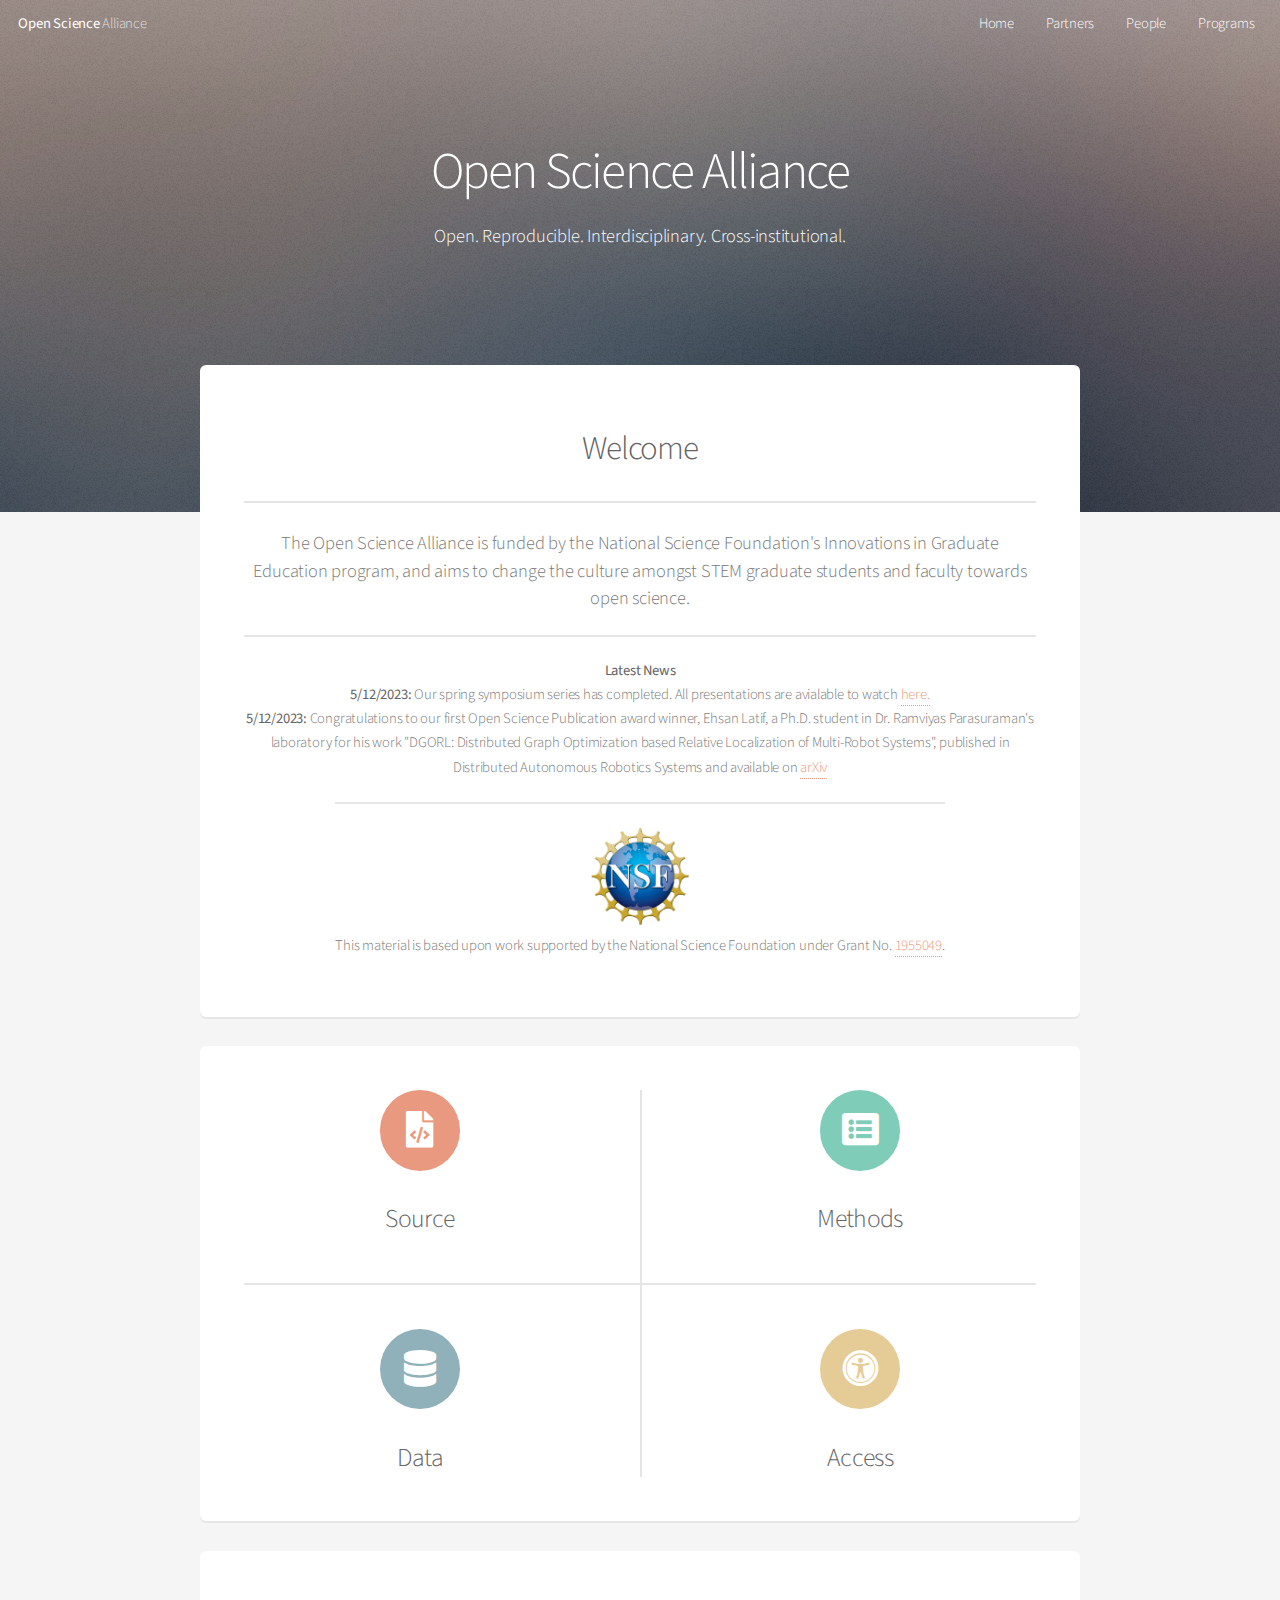
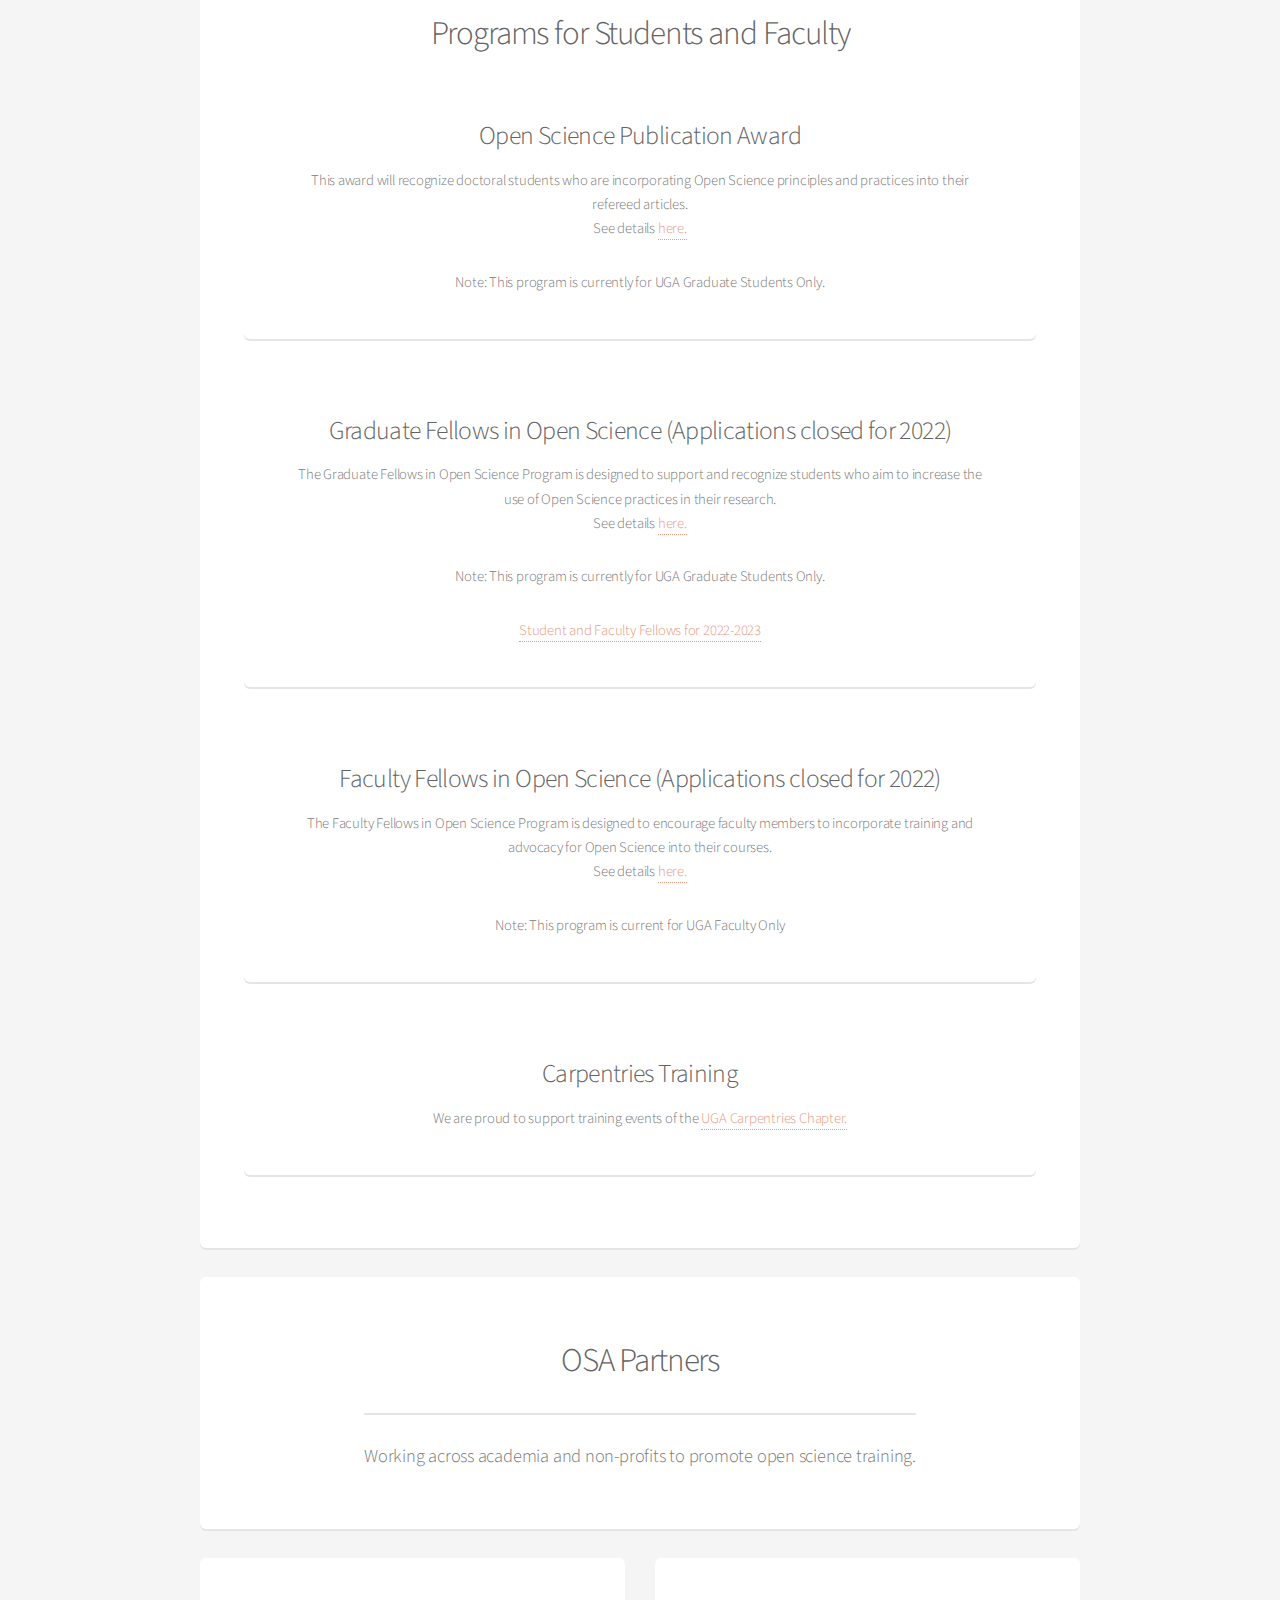
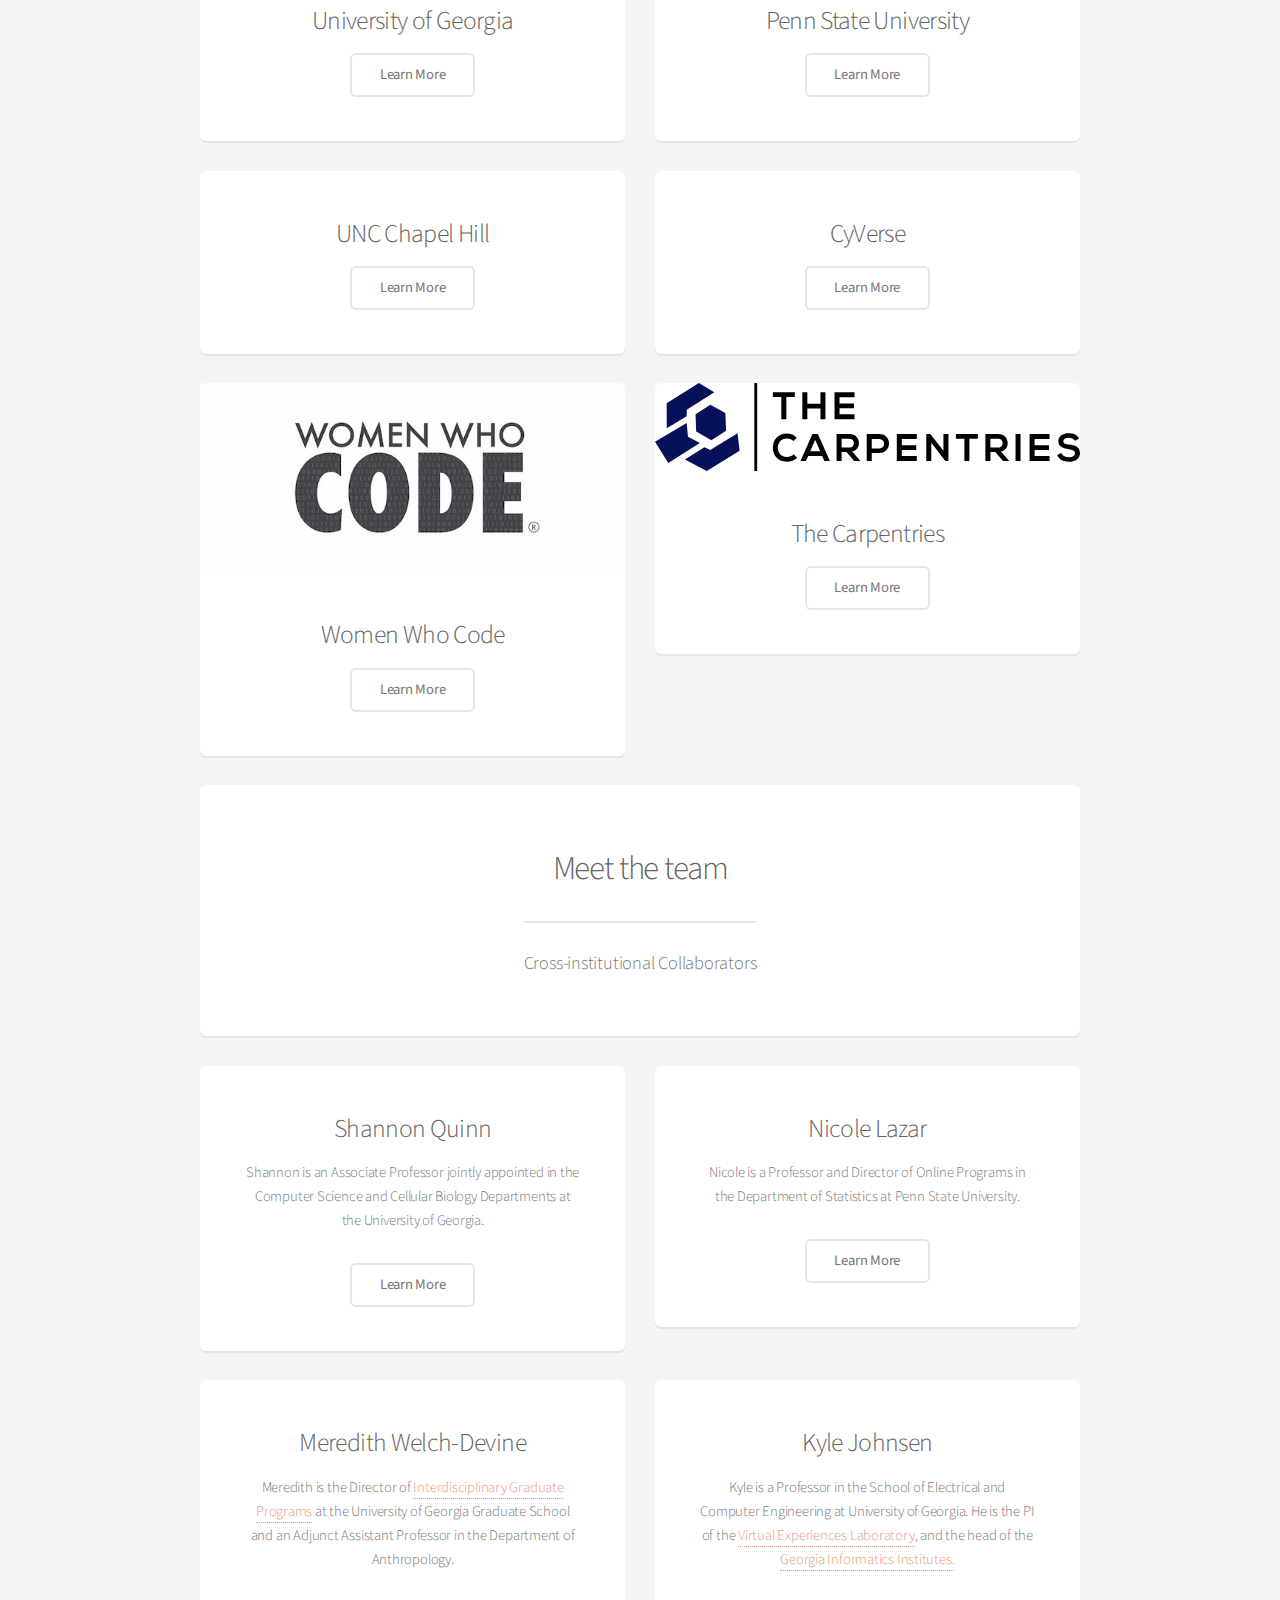
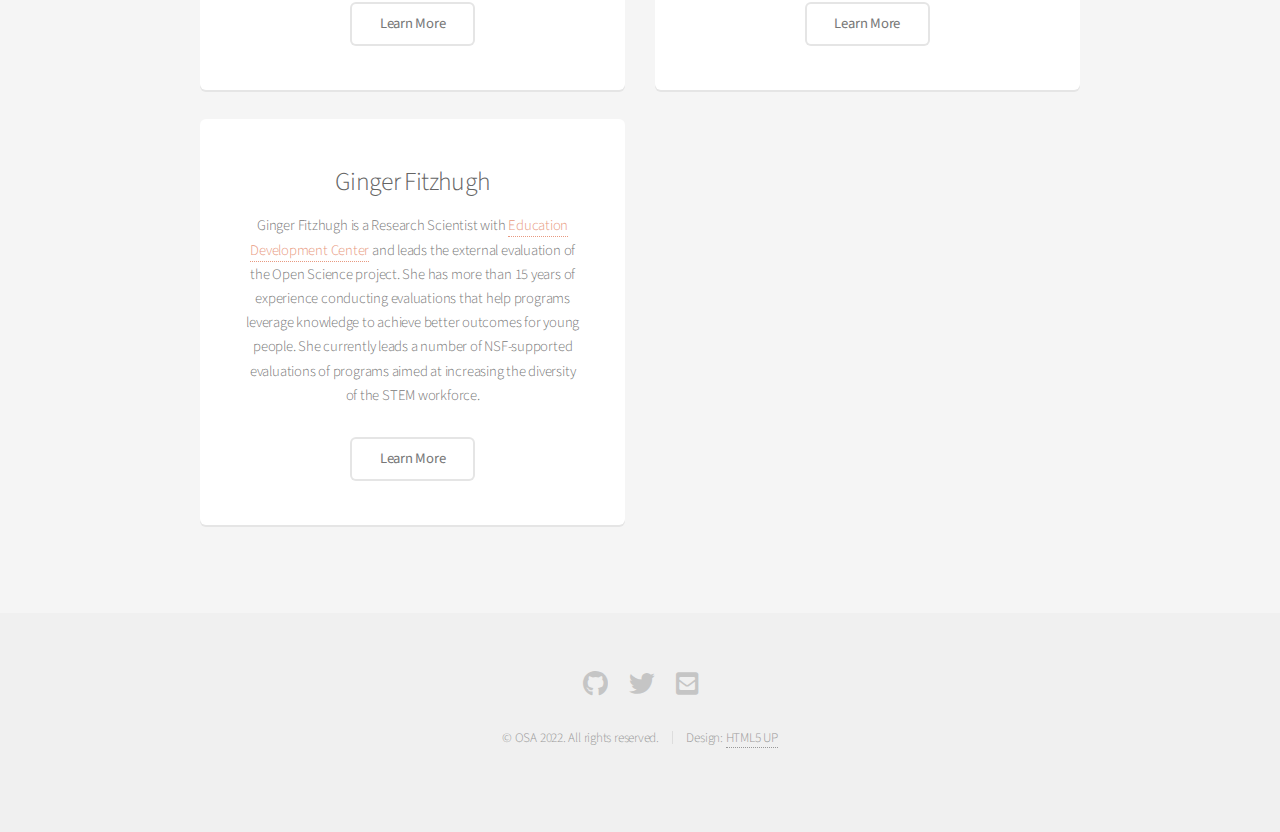
==== commit cd36f9d6: "small change to announcement" ====
--- a/index.html
+++ b/index.html
@@ -67,10 +67,9 @@
             </h2>
             <p>The Open Science Alliance is funded by the National Science Foundation's Innovations in Graduate Education program, and aims to change the culture amongst STEM graduate students and faculty towards open science.</p>
             <p><b>Latest News</b><br>
+                <b>5/12/2023:</b> Our spring symposium series has completed.  All presentations are avialable to watch <a href="presentations.html"> here.</a><br>
                 <b>5/12/2023:</b> Congratulations to our first Open Science Publication award winner, Ehsan Latif, a Ph.D. student in Dr. Ramviyas Parasuraman's laboratory for his work "DGORL: Distributed Graph Optimization based Relative Localization of Multi-Robot
                 Systems", published in Distributed Autonomous Robotics Systems and available on <a href="https://arxiv.org/abs/2210.01662">arXiv</a><br>
-                <b>9/23/2022:</b> Applications are now open for our new Open Science Publications awards <a href="index.html#programs">programs.</a><br>
-                
             </p></p>
             <p><img src="images/partners/nsf.png" height="100"/><br/>This material is based upon work supported by the National Science Foundation under Grant No. <a href="https://www.nsf.gov/awardsearch/showAward?AWD_ID=1955049">1955049</a>.</p>
         </header>
@@ -111,14 +110,6 @@
         </header>
 
         <div class="row">
-            <div class="col-12 col-12-narrower">
-                <section class="box special">
-                    <h3>PhD Graduate Research Assistantship Available</h3>
-                    <p>We are seeking a PhD Graduate Research Assistant to help with this project.  <br>
-                    See details <a href="docs/phdopensci.pdf">here.</a></p>
-                    <p>Note: This program is currently for UGA Graduate Students Only.</p>
-                </section>
-            </div>
             <div class="col-12 col-12-narrower">
                 <section class="box special">
                     <h3>Open Science Publication Award</h3>
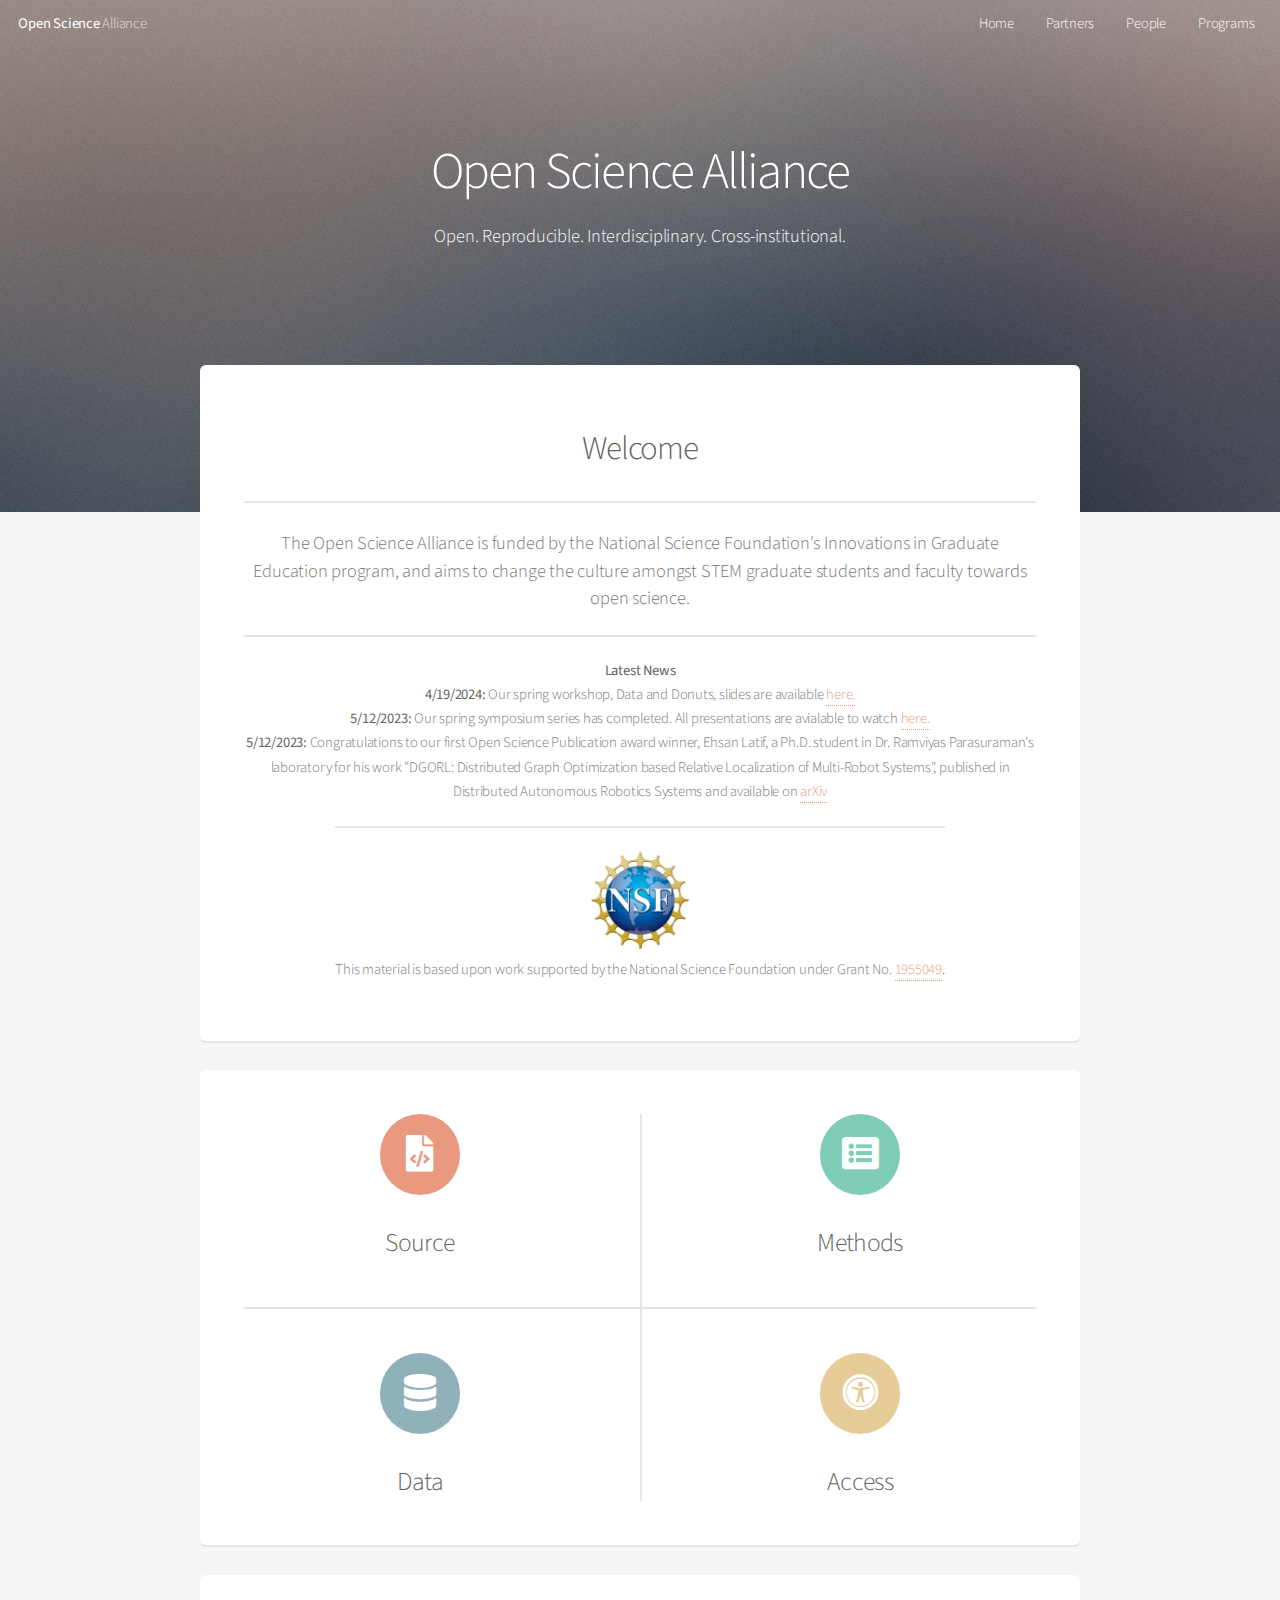
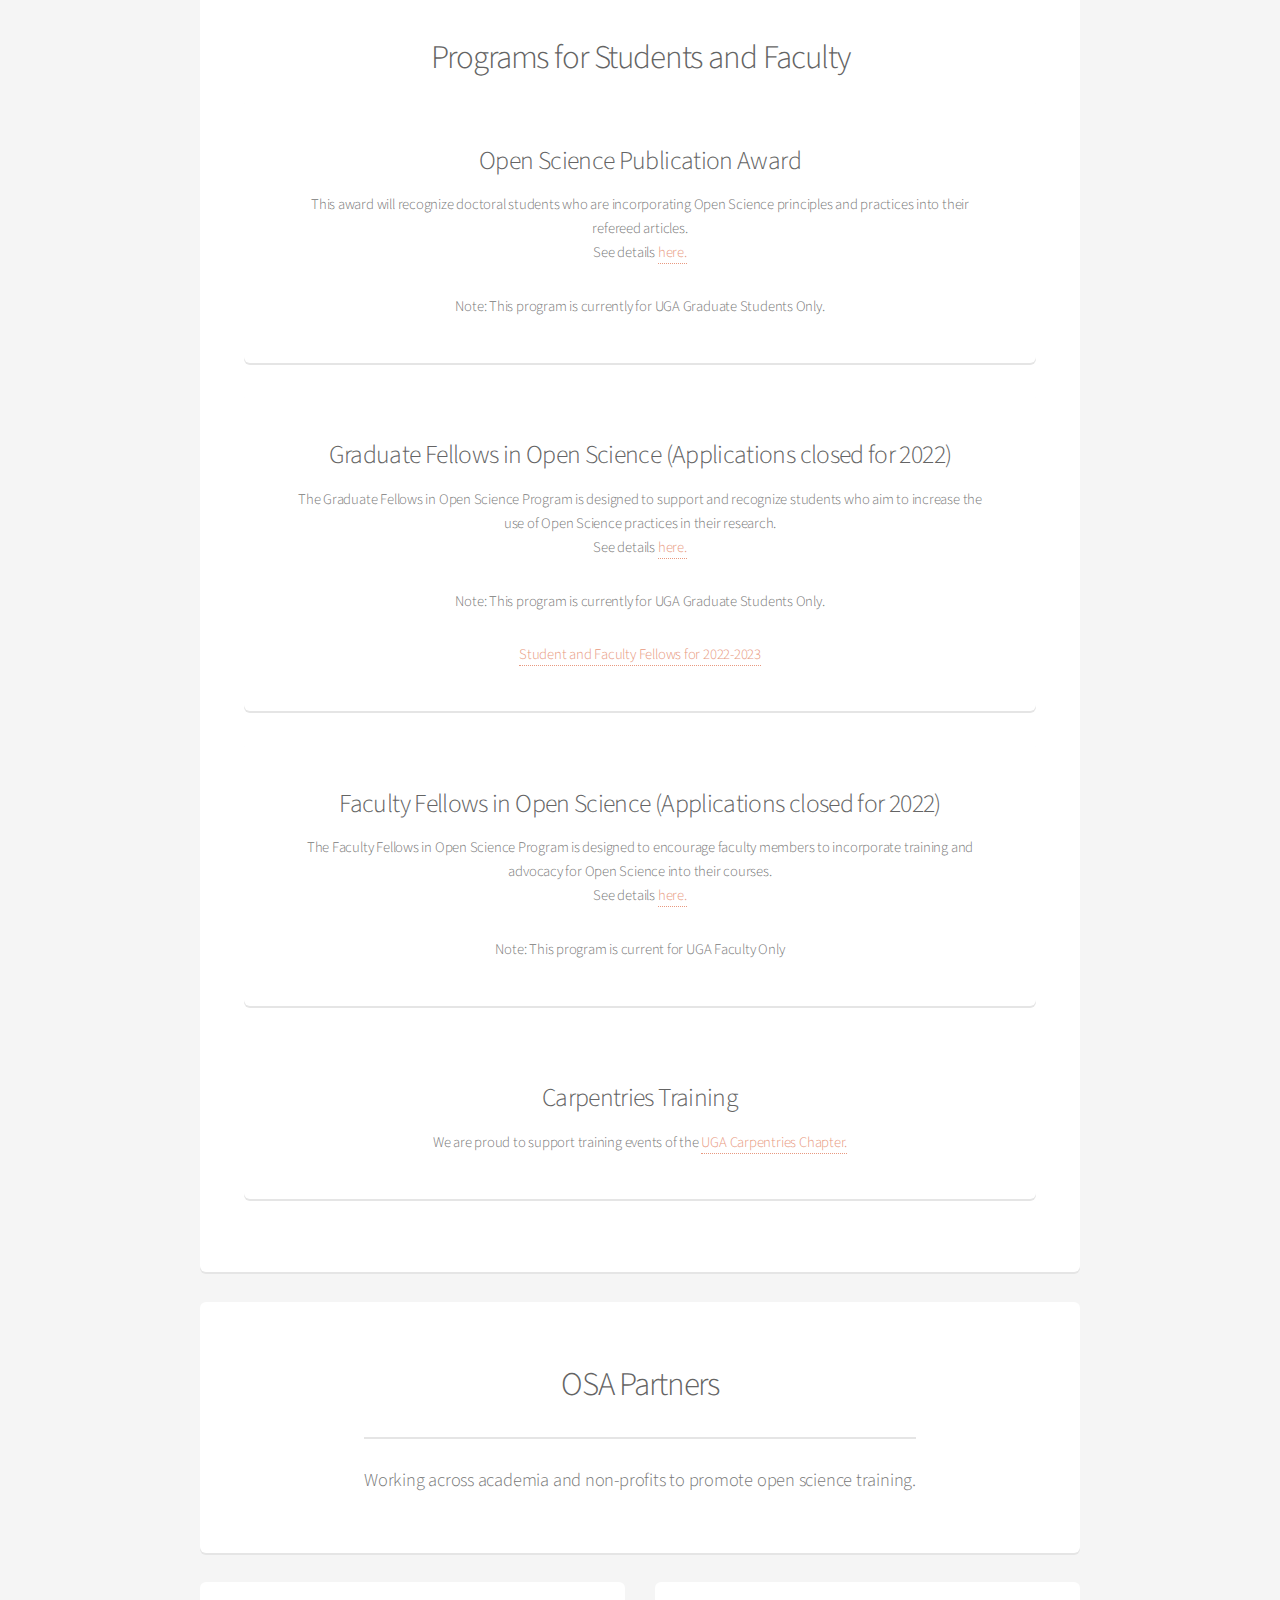
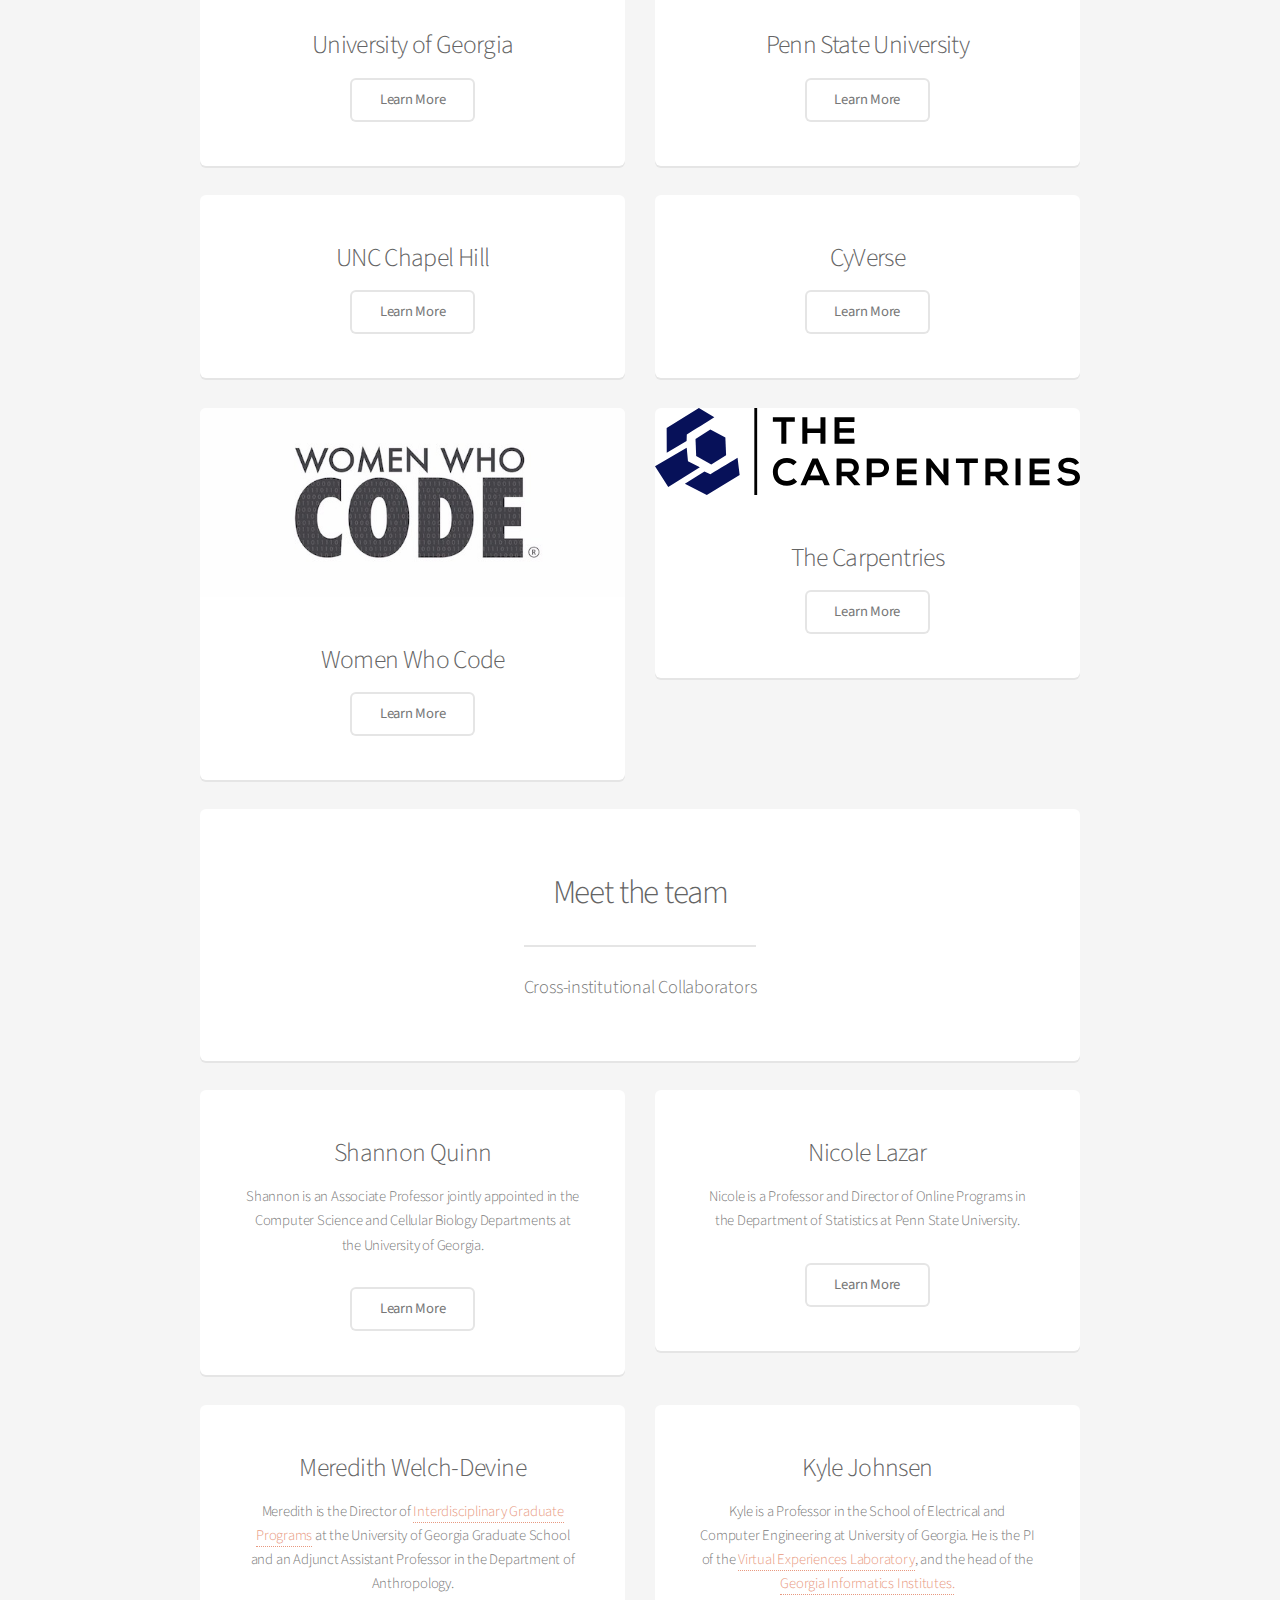
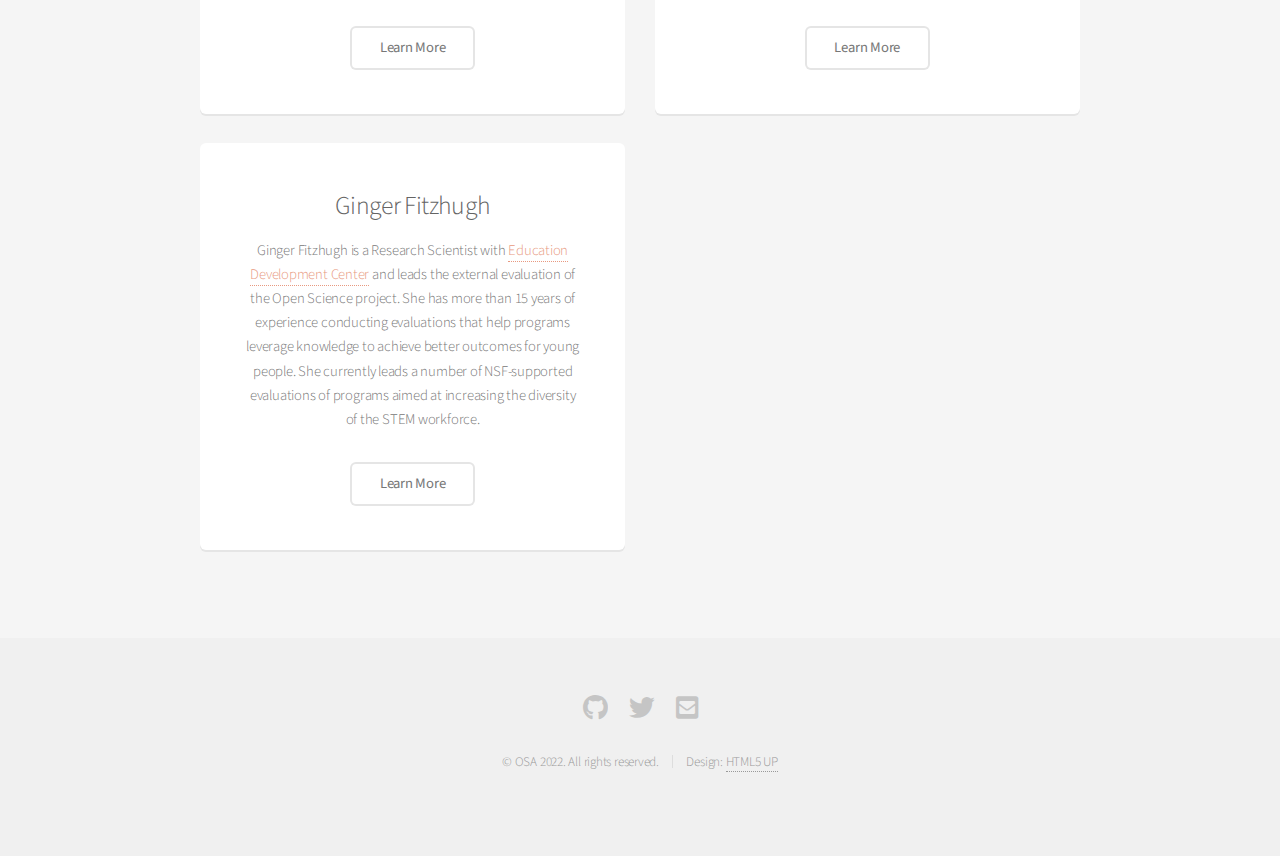
==== commit c8ef8136: "add data and donuts link" ====
--- a/index.html
+++ b/index.html
@@ -67,6 +67,7 @@
             </h2>
             <p>The Open Science Alliance is funded by the National Science Foundation's Innovations in Graduate Education program, and aims to change the culture amongst STEM graduate students and faculty towards open science.</p>
             <p><b>Latest News</b><br>
+                <b>4/19/2024:</b> Our spring workshop, Data and Donuts, slides are available <a href="https://openscialliance.github.io/data-donuts-apr2024">here.</a><br>
                 <b>5/12/2023:</b> Our spring symposium series has completed.  All presentations are avialable to watch <a href="presentations.html"> here.</a><br>
                 <b>5/12/2023:</b> Congratulations to our first Open Science Publication award winner, Ehsan Latif, a Ph.D. student in Dr. Ramviyas Parasuraman's laboratory for his work "DGORL: Distributed Graph Optimization based Relative Localization of Multi-Robot
                 Systems", published in Distributed Autonomous Robotics Systems and available on <a href="https://arxiv.org/abs/2210.01662">arXiv</a><br>
